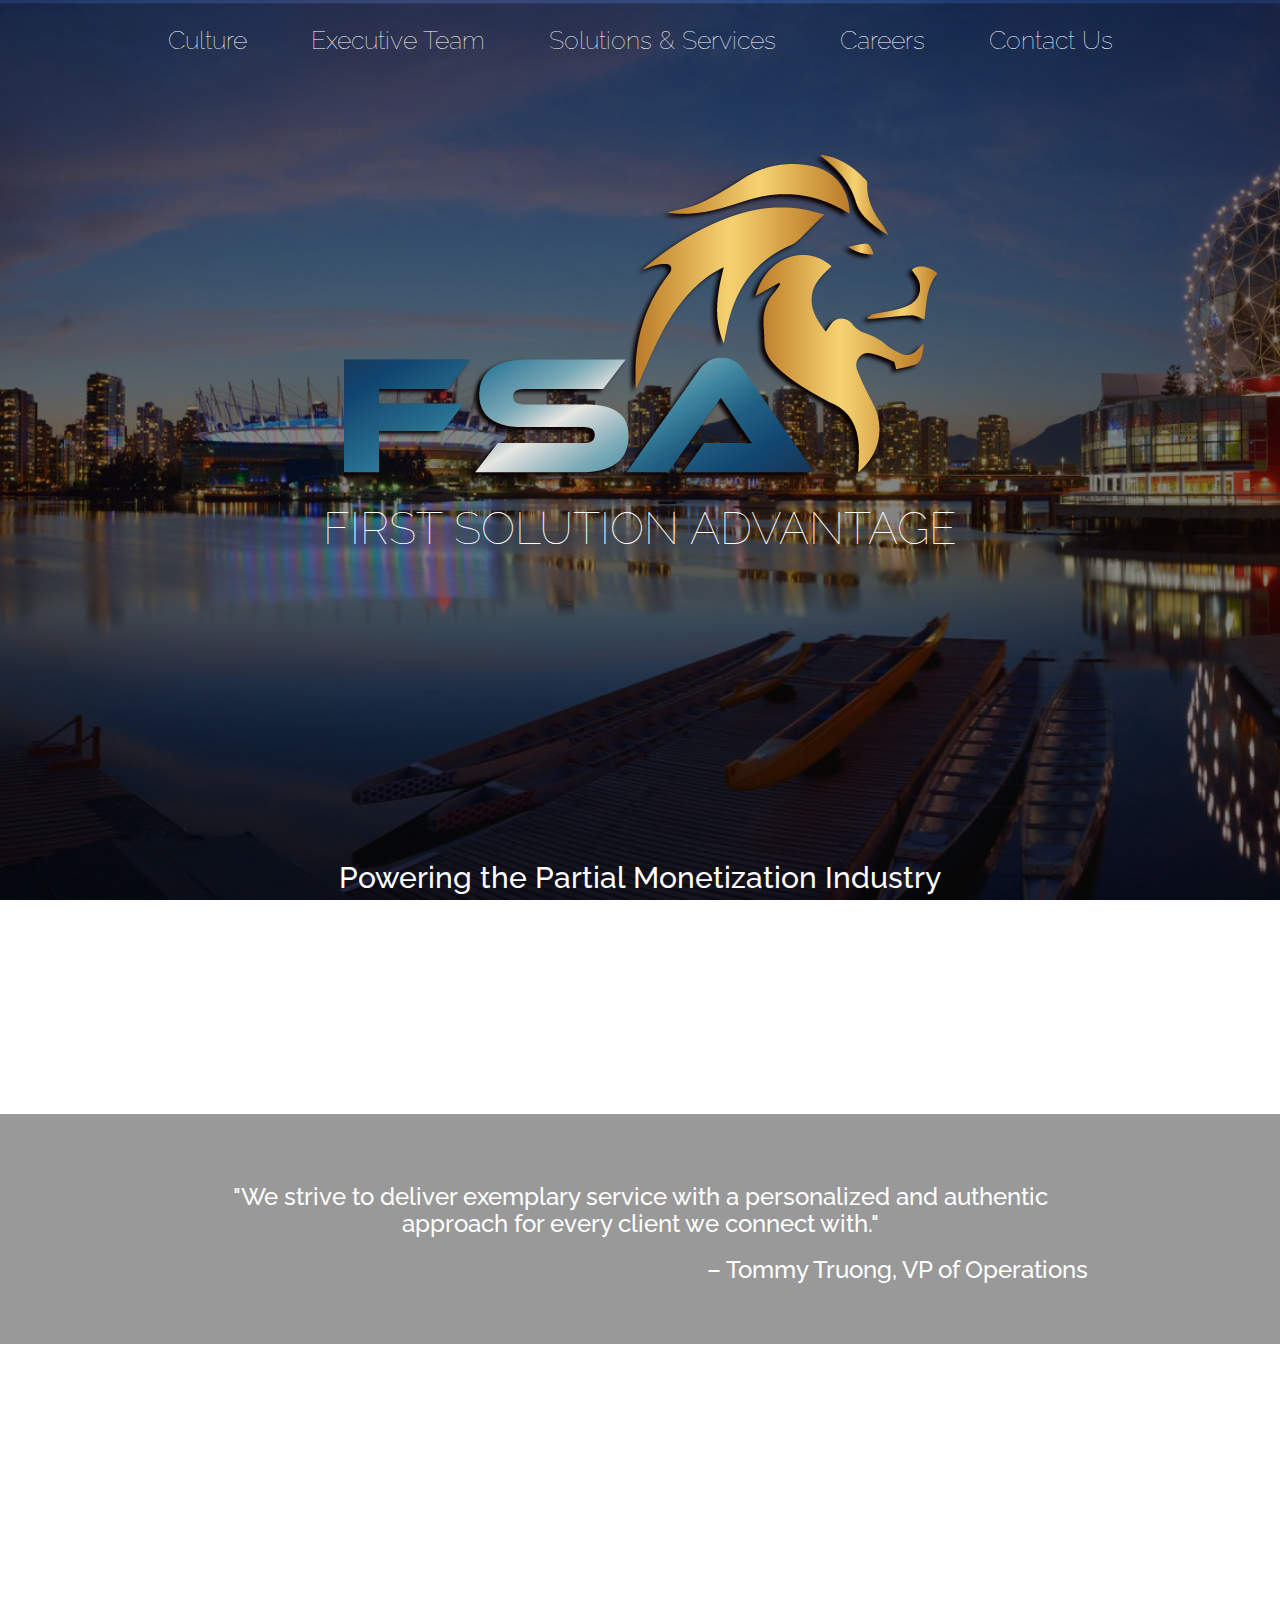
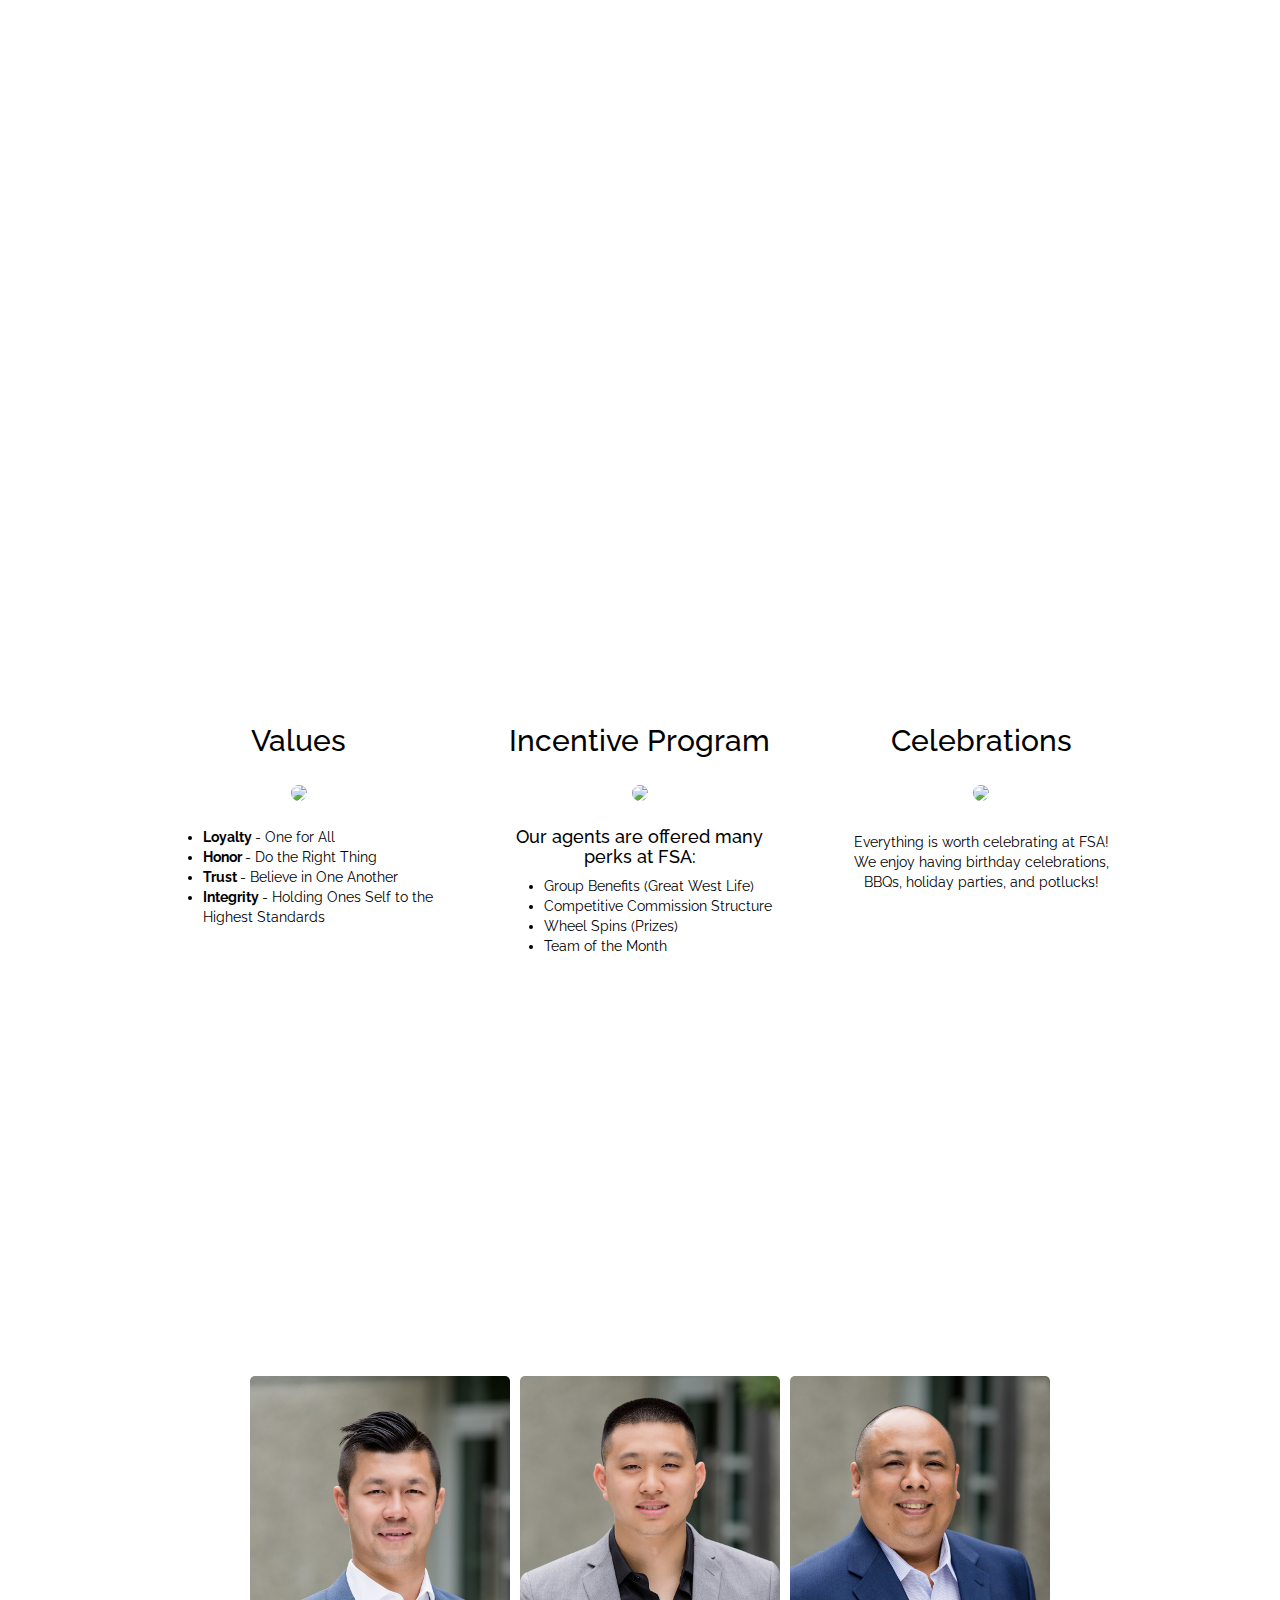
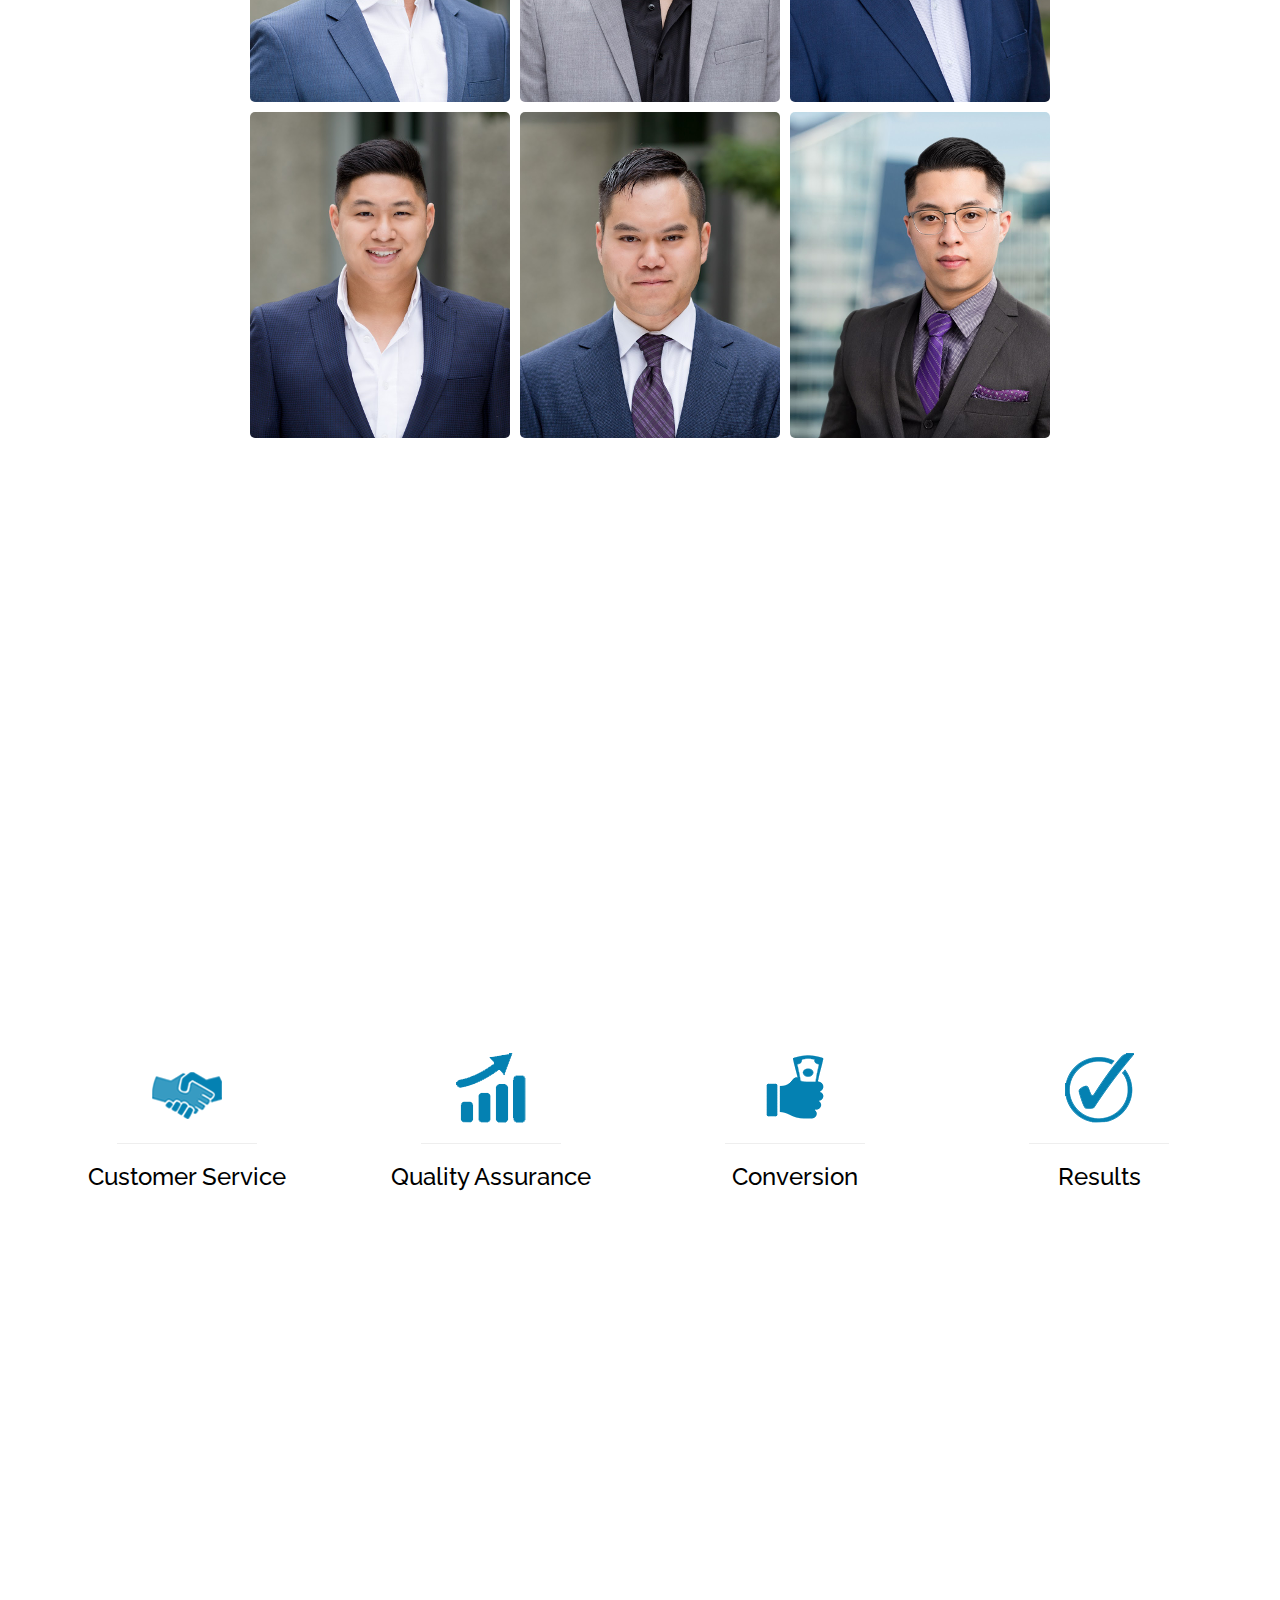
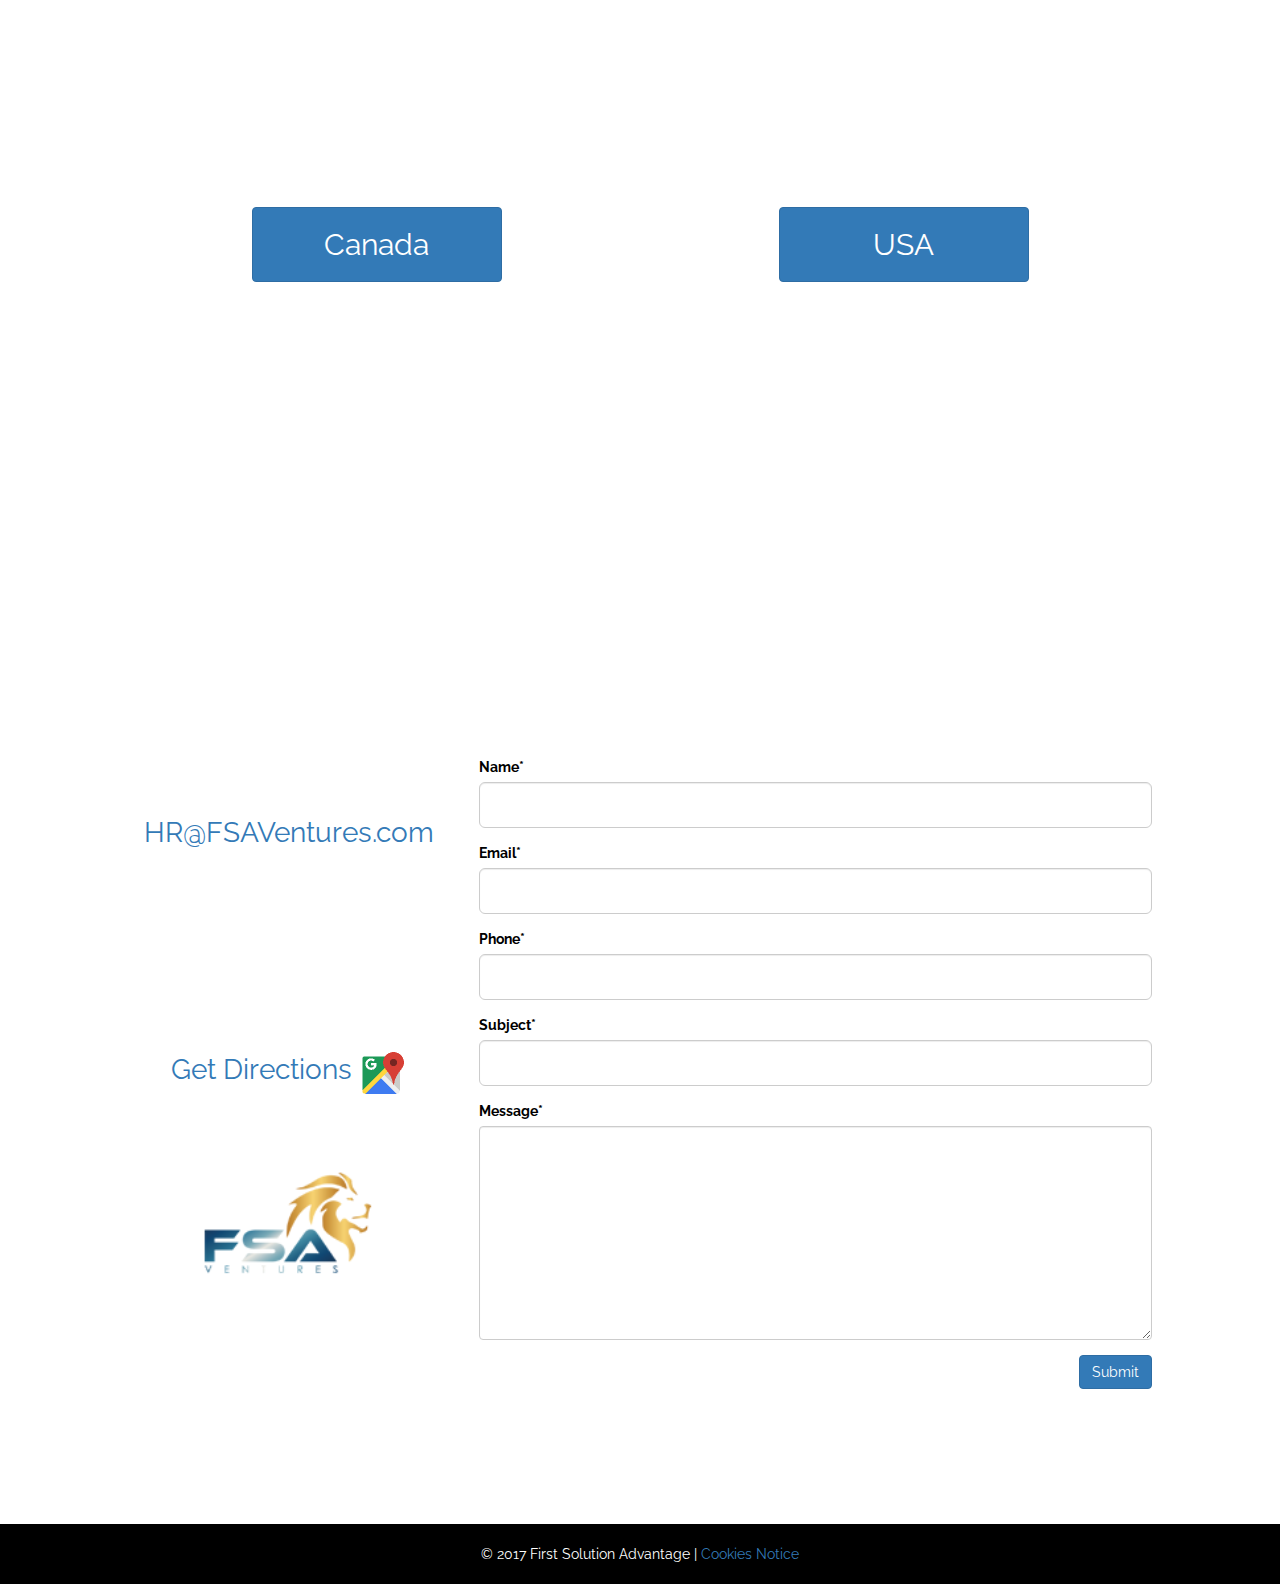
==== index.html @ 00e809da "cleaned up css" ====
<!DOCTYPE html>
<html lang="en">
<head>
    <meta charset="UTF-8">
    <meta name="viewport" content="width=device-width, initial-scale=1.0">

    <!-- FONTS -->
    <link href="https://fonts.googleapis.com/css?family=Open+Sans:300,400,700" rel="stylesheet">
    <link href="https://fonts.googleapis.com/css?family=Raleway:100,400,700" rel="stylesheet">

    <!-- JQUERY -->
    <script src="https://code.jquery.com/jquery-3.2.1.min.js"
            integrity="sha256-hwg4gsxgFZhOsEEamdOYGBf13FyQuiTwlAQgxVSNgt4="
            crossorigin="anonymous"></script>

    <!-- BOOTSTRAP -->
    <link href="https://maxcdn.bootstrapcdn.com/bootstrap/3.3.7/css/bootstrap.min.css" rel="stylesheet"
          integrity="sha384-BVYiiSIFeK1dGmJRAkycuHAHRg32OmUcww7on3RYdg4Va+PmSTsz/K68vbdEjh4u"
          crossorigin="anonymous">
    <script src="https://maxcdn.bootstrapcdn.com/bootstrap/3.3.7/js/bootstrap.min.js"
            integrity="sha384-Tc5IQib027qvyjSMfHjOMaLkfuWVxZxUPnCJA7l2mCWNIpG9mGCD8wGNIcPD7Txa"
            crossorigin="anonymous"></script>

    <!-- CSS -->
    <link href="style.css" rel="stylesheet">

    <title>FSA Ventures</title>
</head>
<body>

<div class="body-content text-center">

    <div id="top" class="section-main">

        <div class="section-inner-top">

            <div class="header">

                <div class="header-background">
                    <div class="nav-logo-container"><img class="nav-logo" src="images/logo-small.png"></div>
                </div>

                <!--<div class="nav-logo"><img src="images/logo-small.png"></div>-->
                <div class="nav-icon de-active-drop-down"><i class="glyphicon glyphicon-menu-down"></i></div>

                <div class="header-button-panel-full">
                    <span><a class="header-button-full" href="#culture">Culture</a></span>
                    <span><a class="header-button-full" href="#exec">Executive Team</a></span>
                    <span><a class="header-button-full" href="#solutions">Solutions & Services</a></span>
                    <span><a class="header-button-full" href="#careers">Careers</a></span>
                    <span><a class="header-button-full" href="#contacts">Contact Us</a></span>
                </div>

                <div class="header-button-panel">
                    <span><a class="header-button" href="#culture">Culture</a></span>
                    <span><a class="header-button" href="#exec">Executive Team</a></span>
                    <span><a class="header-button" href="#solutions">Solutions & Services</a></span>
                    <span><a class="header-button" href="#careers">Careers</a></span>
                    <span><a class="header-button" href="#contacts">Contact Us</a></span>
                </div>


            </div><!-- HEADER -->

            <div class="logo-container">
                <div class="logo">
                    <img class="logo-img img-responsive" src="images/logo.png">
                    FIRST SOLUTION ADVANTAGE
                </div>
            </div><!-- LOGO CONTAINER -->

            <div class="logo-content">
                <h2>Powering the Partial Monetization Industry</h2>
                <br>
                <p>
                    FSA is an outbound call center that monetizes partial leads for Advertisers. FSA is a solution for
                    advertisers, built by advertisers with a plethora of knowledge and experience in the online
                    marketing
                    space.
                    FSA prides itself on industry leading knowledge, impeccable customer service, and reduced charge
                    back
                    rates.
                </p>
            </div>

        </div>

        <div class="quote">
            <div>
                <h3>
                    "We strive to deliver exemplary service with a personalized and authentic approach for every
                    client
                    we connect with."
                </h3>
                <div class="text-right"><h3>– Tommy Truong, VP of Operations</h3></div>
            </div>
        </div>

    </div><!-- SECTION MAIN -->

    <div id="culture" class="section-culture">

        <div class="section-inner">

            <div class="section-label"><h1>Culture</h1></div>

            <div id="rotating-quotes" class="carousel slide" data-ride="carousel">

                <div>
                    <p> From the moment you walk into our office, you can tell that there is a unique, outgoing culture
                        that suits people of all ages. Each person associated with our company is valued as a family
                        member as we refer to ourselves as a team rather than a group of individuals. We are an open
                        working environment with transparency and employee freedom. We look forward to expanding our
                        diverse society with an even larger array of enthusiasts that love working together.
                    </p>
                    <p>
                        FSA is a stress free environment to work in where you can make friends and even bring your
                        friends to join the team. From the moment you walk into our office you can tell that there is a
                        unique, outgoing culture that suits to people of all ages. Each person associated with our
                        company is valued as a family member as we refer to ourselves as a team rather than a group of
                        individuals. At FSA we focus on and encourage growth as a group starting from our fantastic
                        agents, to our helpful team leads, to our motivational management. We are always determined to
                        keep each other’s best interest at heart. We are an open working environment with transparency
                        and employee freedom. Our core value is to help each other grow and fulfill each and every one
                        of our goals with the help of our peers. You can always rely on your teammates with open
                        communication platforms readily available to reach out at any time. We encourage each of our
                        members to have a voice and a meaningful impact on the development of our company. FSA is a
                        reassuring place to spend your days with the ultimate welcoming and friendly environment in
                        place. We are proud of our company’s family oriented culture and will always continue to grow
                        with these values in place. We look forward to expanding our diverse society with an even larger
                        array of enthusiasts that love working together in a team oriented setting.
                    </p>


                </div>


                <div class="rotating-quotes carousel-inner">
                    <div class="item active">
                        <h3>"A place with great comradery. A company where you can learn, grow, and most importantly,
                            gain the knowledge to become a proficient sales executive."</h3>
                    </div>

                    <div class="item">
                        <h3>"My tenure at FSA thus far has been fun, engaging, and rewarding. As someone who is young
                            and
                            ambitious, FSA has fully provided me the vehicle to accomplish my personal career and
                            financial related goals."</h3>
                    </div>

                    <div class="item">
                        <h3>"Fervent atmosphere and professional mannerism in full display. Young vibrant company at its
                            prime."</h3>
                    </div>

                    <div class="item">
                        <h3>"Each person associated with our company is valued as a family member."</h3>
                    </div>
                </div>
            </div>

            <div class="container-fluid">
                <div class="row">
                    <div class="col-sm-4">
                        <div class="culture-box">
                            <h2>Values</h2>

                            <div class="culture-icon"><img class="img-circle" src="http://via.placeholder.com/150x150"></div>

                            <div class="text-left">
                                <ul>
                                    <li><b>Loyalty </b>- One for All</li>
                                    <li><b>Honor </b>- Do the Right Thing</li>
                                    <li><b>Trust </b>- Believe in One Another</li>
                                    <li><b>Integrity </b>- Holding Ones Self to the Highest Standards</li>
                                </ul>
                            </div>

                        </div>
                    </div>
                    <div class="col-sm-4">
                        <div class="culture-box">
                            <h2>Incentive Program</h2>

                            <div class="culture-icon"><img class="img-circle" src="http://via.placeholder.com/150x150"></div>

                            <h4>Our agents are offered many perks at FSA:</h4>

                            <div class="text-left">
                                <ul>
                                    <li>Group Benefits (Great West Life)</li>
                                    <li>Competitive Commission Structure</li>
                                    <li>Wheel Spins (Prizes)</li>
                                    <li>Team of the Month</li>
                                </ul>
                            </div>

                        </div>
                    </div>
                    <div class="col-sm-4">
                        <div class="culture-box">
                            <h2>Celebrations</h2>

                            <div class="culture-icon"><img class="img-circle" src="http://via.placeholder.com/150x150"></div>

                            <p>Everything is worth celebrating at FSA! We enjoy having birthday celebrations, BBQs,
                                holiday parties, and potlucks!</p>
                        </div>
                    </div>
                </div>
            </div>

        </div>

    </div><!-- SECTION CULTURE -->

    <div id="exec" class="section-exec">

        <div class="section-inner">

            <div class="section-label"><h1>Executive Team</h1></div>

            <div class="exec-container">

                <div class="row">

                    <div class="col-md-4">
                        <div class="image-box">
                            <div class="exec-img tommy">
                                <div class="exec-info-background"></div>
                                <div class="exec-info">
                                    <h4><b>Tommy Truong</b></h4>
                                    <h4>VP of Operations</h4>
                                    <p>
                                        Tommy's personal attributes include building and enhancing client
                                        relationships,
                                        as
                                        well
                                        as maintaining a long-term outlook on delivering high level services to all
                                        of
                                        his
                                        clients. He has built a successful enterprise that focuses on monetizing
                                        quality
                                        leads
                                        for advertisers.
                                    </p>
                                </div>
                            </div>
                        </div>
                    </div>

                    <div class="col-md-4">
                        <div class="image-box">
                            <div class="exec-img grant">
                                <div class="exec-info-background"></div>
                                <div class="exec-info">
                                    <h4><b>Tommy Truong</b></h4>
                                    <h4>VP of Operations</h4>
                                    <p>
                                        Tommy's personal attributes include building and enhancing client
                                        relationships,
                                        as
                                        well
                                        as maintaining a long-term outlook on delivering high level services to all
                                        of
                                        his
                                        clients. He has built a successful enterprise that focuses on monetizing
                                        quality
                                        leads
                                        for advertisers.
                                    </p>
                                </div>
                            </div>
                        </div>
                    </div>

                    <div class="col-md-4">
                        <div class="image-box">
                            <div class="exec-img mark">
                                <div class="exec-info-background" style="margin: -3px"></div>
                                <div class="exec-info">
                                    <h4><b>Tommy Truong</b></h4>
                                    <h4>VP of Operations</h4>
                                    <p>
                                        Tommy's personal attributes include building and enhancing client
                                        relationships,
                                        as
                                        well
                                        as maintaining a long-term outlook on delivering high level services to all
                                        of
                                        his
                                        clients. He has built a successful enterprise that focuses on monetizing
                                        quality
                                        leads
                                        for advertisers.
                                    </p>
                                </div>
                            </div>
                        </div>
                    </div>

                </div><!-- ROW -->

                <div class="row">

                    <div class="col-md-4">
                        <div class="image-box">
                            <div class="exec-img mike">
                                <div class="exec-info-background"></div>
                                <div class="exec-info">
                                    <h4><b>Tommy Truong</b></h4>
                                    <h4>VP of Operations</h4>
                                    <p>
                                        Tommy's personal attributes include building and enhancing client
                                        relationships,
                                        as
                                        well
                                        as maintaining a long-term outlook on delivering high level services to all
                                        of
                                        his
                                        clients. He has built a successful enterprise that focuses on monetizing
                                        quality
                                        leads
                                        for advertisers.
                                    </p>
                                </div>
                            </div>
                        </div>
                    </div>

                    <div class="col-md-4">
                        <div class="image-box">
                            <div class="exec-img stanley">
                                <div class="exec-info-background"></div>
                                <div class="exec-info">
                                    <h4><b>Tommy Truong</b></h4>
                                    <h4>VP of Operations</h4>
                                    <p>
                                        Tommy's personal attributes include building and enhancing client
                                        relationships,
                                        as
                                        well
                                        as maintaining a long-term outlook on delivering high level services to all
                                        of
                                        his
                                        clients. He has built a successful enterprise that focuses on monetizing
                                        quality
                                        leads
                                        for advertisers.
                                    </p>
                                </div>
                            </div>
                        </div>
                    </div>

                    <div class="col-md-4">
                        <div class="image-box">
                            <div class="exec-img kevin">
                                <div class="exec-info-background"></div>
                                <div class="exec-info">
                                    <h4><b>Tommy Truong</b></h4>
                                    <h4>VP of Operations</h4>
                                    <p>
                                        Tommy's personal attributes include building and enhancing client
                                        relationships,
                                        as
                                        well
                                        as maintaining a long-term outlook on delivering high level services to all
                                        of
                                        his
                                        clients. He has built a successful enterprise that focuses on monetizing
                                        quality
                                        leads
                                        for advertisers.
                                    </p>
                                </div>
                            </div>
                        </div>
                    </div>

                </div><!-- ROW -->

                <!--</div>-->
            </div>
        </div><!-- SECTION-INNER-->

    </div><!-- SECTION EXEC -->

    <div id="solutions" class="section-solutions">

        <div class="section-inner-solutions">

            <div class="width-80">
                <div class="section-label"><h1>Solutions & Services</h1></div>

                <h3>
                    FSA helps businesses re-create client interactions by converting partials into long term customers.
                    FSA
                    enhances your personal brand, recovers lost revenue, and creates an exceptional experience with each
                    customer.
                </h3></div>

            <div class="gap"></div>

            <div class="solutions-container">
                <div class="container-fluid">
                    <div class="row">
                        <div class="col-lg-3">
                            <div class="solution-box">

                                <div class="solution-box-front">
                                    <div class="solution-box-icon">
                                        <img src="images/icon/hands.png">
                                        <hr>
                                    </div>
                                    <h3 class="solution-box-label black">Customer Service</h3>
                                </div>

                                <div class="solution-box-info">
                                    <h3 class="solution-box-label">Customer Service</h3>
                                    <div class="width-50">
                                        <hr>
                                    </div>
                                    <p>At FSA, we service each call with the highest level of customer service.</p>
                                </div>
                            </div>
                        </div>
                        <div class="col-lg-3">
                            <div class="solution-box">

                                <div class="solution-box-front">
                                    <div class="solution-box-icon">
                                        <img src="images/icon/brush.png">
                                        <hr>
                                    </div>
                                    <h3 class="solution-box-label black">Quality Assurance</h3>
                                </div>

                                <div class="solution-box-info">
                                    <h3 class="solution-box-label">Quality Assurance</h3>
                                    <div class="width-50">
                                        <hr>
                                    </div>
                                    <p>FSA prides itself on achieving and maintaining quality. We maintain
                                        conversion rates well above the industry average and ensure that we not only
                                        meet our client ’s expectations, but exceed these expectations as well.</p>
                                </div>
                            </div>
                        </div>
                        <div class="col-lg-3">
                            <div class="solution-box">

                                <div class="solution-box-front">
                                    <div class="solution-box-icon">
                                        <img src="images/icon/rain.png">
                                        <hr>
                                    </div>
                                    <h3 class="solution-box-label black">Conversion</h3>
                                </div>

                                <div class="solution-box-info">
                                    <h3 class="solution-box-label">Conversion</h3>
                                    <div class="width-50">
                                        <hr>
                                    </div>
                                    <p>Traffic trends are constantly changing. Our agents are highly skilled and are
                                        trained to convert short term revenue goals into long term revenue streams.
                                        With every connected call, our agents use compliant, innovative, and
                                        creative sales techniques that are tailored to our customers and their
                                        offers.</p>
                                </div>
                            </div>
                        </div>
                        <div class="col-lg-3">
                            <div class="solution-box">


                                <div class="solution-box-front">
                                    <div class="solution-box-icon">
                                        <img src="images/icon/cloud.png">
                                        <hr>
                                    </div>
                                    <h3 class="solution-box-label black">Results</h3>
                                </div>

                                <div class="solution-box-info">
                                    <h3 class="solution-box-label">Results</h3>
                                    <div class="width-50">
                                        <hr>
                                    </div>
                                    <p>Talent wins games, but teamwork and intelligence win championships. Our goal
                                        is to put the needs of our advertisers front and center. FSA focuses on
                                        connecting advertisers with the highest quality leads to help these
                                        advertisers achieve the results required to maintain and scale their
                                        business. </p>
                                </div>
                            </div>
                        </div>
                    </div>
                </div>
            </div>
        </div>

    </div><!-- SECTION SOLUTIONS -->

    <div id="careers" class="section-careers">

        <div class="section-inner">
            <div class="section-label"><h1>Careers</h1></div>

            <h2>We pride ourselves on growing and maintaining a unified, rewarding, and exceptional workplace.</h2>

            <div class="jobs">
                <div class="row">
                    <div class="col-sm-6">
                        <div class="jobs-section">
                            <button class="btn btn-primary job-button">Canada</button>
                            <div class="job-list">
                                <ul>
                                    <li class="job-item">Accounting Clerk</li>
                                    <li class="job-item">Call Center Sales Agent</li>
                                    <li class="job-item">HR Assistant</li>
                                </ul>
                            </div>
                        </div>
                    </div>
                    <div class="col-sm-6">
                        <div class="jobs-section">
                            <button class="btn btn-primary job-button">USA</button>
                            <div class="job-list">
                                <ul>
                                    <li class="job-item">
                                        No Available Opportunities.
                                        Check back soon for upcoming 2017 Summer Opportunities.
                                        Thanks.
                                    </li>
                                </ul>
                            </div>
                        </div>
                    </div>
                </div>
            </div>
        </div>


    </div><!-- CAREERS-->

    <div id="contacts" class="section-contact">

        <div class="section-inner">

            <div class="section-label"><h1>Contact Us</h1></div>

            <div class="row">
                <div class="col-sm-4">
                    <div class="contact-info">
                        <div class="contact-info-section"><h3>General Inquiries</h3>
                            <div><a class="a-medium" href="mailto:hr@fsaventures.com">HR@FSAVentures.com</a></div>
                        </div>
                        <div class="contact-info-section">
                            <h3>Office</h3>
                            <p>
                                310-1682 W 7th Ave
                                Vancouver, BC V6J 4S6, Canada
                            </p>
                            <p>
                                <a class="a-medium" target="_blank" rel="nofollow" href="http://maps.google.com/maps?saddr=&amp;daddr=1682+West+7th+Ave+Vancouver%2C+BC%2C+V6J+ 4S6&amp;hl=en&amp;oq=Vancouver+BC&amp;mra=ls&amp;t=m&amp;z=13">Get Directions</a>
                                <span><img src="images/icon/google_map.png" width="50px"/></span>
                            </p>
                        </div>
                        <div class="contact-info-section center">
                            <img class="img-responsive center" src="images/logo-small.png">
                        </div>
                    </div>
                </div>
                <div class="col-sm-8">
                    <div class="contact-form text-left">
                        <form id="contact-form">
                            <div class="form-group">
                                <div><label for="name">Name*</label></div>
                                <input class="form-control input-lg" id="name" type="text" required/>
                            </div>
                            <div class="form-group">
                                <div><label for="email">Email*</label></div>
                                <input class="form-control input-lg" id="email" type="email" required/>
                            </div>
                            <div class="form-group">
                                <div><label for="phone">Phone*</label></div>
                                <input class="form-control input-lg" id="phone" type="text" required/>
                            </div>
                            <div class="form-group">
                                <div><label for="subject">Subject*</label></div>
                                <input class="form-control input-lg" id="subject" type="text" required/>
                            </div>
                            <div class="form-group">
                                <div><label for="message">Message*</label></div>
                                <textarea class="form-control" id="message" rows="10" maxlength="1000"
                                          required></textarea>
                            </div>
                            <div class="form-group text-right">
                                <input type="submit" class="btn btn-primary" value="Submit"/>
                            </div>
                        </form>
                    </div>
                </div>
            </div>
        </div>

    </div><!-- CONTACTS -->

    <div class="footer">
        <div class="footer-info">&copy 2017 First Solution Advantage | <a href="cookies.html">Cookies Notice</a></div>
    </div>

</div>


<script src="script.js"></script>
</body>
</html>
---- style.css ----
body {
    font-family: 'Raleway', sans-serif;
    color: white;
    width: 100%;
    max-width: 100%;
}

p {
    margin-top: 30px;
}

a.a-medium {
    font-size: 2em;
}

a.a-small {
    font-size: 1.5em;
}

.gap {
    margin-top: 100px;
}

.width-80 {
    margin: 0 auto;
    width: 80%;
}

.width-50 {
    width: 50%;
    margin: 0 auto;
}

.black {
    color: black;
}

.hidden-element {
    display: none;
}

.center {
    width: 100%;
    margin: 0 auto;
}

/************************ SECTIONS ***********************/

.section-label {
    margin: 100px 0;
}

.section-inner, .section-inner-solutions {
    width: 80%;
    margin: 0 auto;
    padding: 10px 0 120px 0;
}

.section-inner-solutions {
    width: 95%;
}

.section-inner-top {
    padding-top: 0;
}

.section-main {
    background-color: black;
    background: url("images/vancouver.jpg") no-repeat fixed top center;
    background-size: cover;
}

.section-culture {
    background-color: black;
    background: url("images/solution.jpg") no-repeat fixed top center;
    background-size: cover;
}

.section-exec {
    background-color: black;
    background: url("images/banner.jpg") no-repeat fixed top center;
    background-size: cover;
}

.section-solutions {
    background-color: black;
    background: url("images/service.png") no-repeat fixed top center;
    background-size: cover;
}

.section-careers {
    background-color: black;
    background: url("images/solution.jpg") no-repeat fixed top center;
    background-size: cover;
}

.section-contact {
    background: url("images/banner.jpg") no-repeat fixed top center;
    background-color: rgba(255, 255, 255, 0.5);
    background-size: cover;
}

/********************** HEADER ***********************/

.header {
    position: relative;
    z-index: 10;
    margin-bottom: 75px;
    height: 80px;
    line-height: 80px;
    vertical-align: bottom;
}

.header-background {
    display: none;
}

.header-button-panel, .header-button {
    display: none;
}

.header-button-panel, .header-button-panel-full {
    text-align: center;
    position: relative;
    z-index: 200;
}

a.header-button, a.header-button-full {
    text-decoration: none;
    font-weight: 100;
    font-size: 25px;
    margin: 10px 30px;
    color: white;
}

a.header-button:hover {
    opacity: 0.6;
}

.nav-icon {
    display: none;
    float: right;
    height: 60px;
    font-size: 20px;
    line-height: 25px;
    vertical-align: middle;
}

/********************** MAIN SECTION *************************/

.logo-container {
    margin: 0 auto;
    width: 70%;
}

.logo {
    position: relative;
    z-index: 10;
    font-size: 4.5rem;
    font-weight: 100;
}

.logo-img {
    margin: 0 auto 10px auto;

}

.logo-content {
    width: 75%;
    margin: 0 auto;
    margin-top: 300px;
}

.quote {
    background-color: rgba(0, 0, 0, 0.4);
    margin: 0 auto;
    margin-top: 100px;
    min-height: 230px;
    padding: 50px 15%;
}

/******************** CULTURE ******************/

.carousel-control {
    background: none;
}

.rotating-quotes {
    min-height: 300px;
    margin-top: 100px;
}

.culture-icon {
    margin: 25px 0;
}

.culture-box {
    margin-bottom: 20px;
    color: black;
    padding: 20px;
    background-color: rgba(255, 255, 255, 0.5);
}

.item {
    min-height: 100px;
} /* BOOTSTRAP */


/********************* SOLUTIONS *********************/

.solution-box {
    background: rgba(255, 255, 255, 0.5);
    margin: 0 auto 20px auto;
    max-width: 350px;
    min-width: 280px;
    position: relative;
    overflow: hidden;
}

.solution-box,
.solution-box-front,
.solution-box-info {
    height: 280px;
}

.solution-box-icon {
    width: 50%;
    margin: 0 auto;
    padding-top: 20%;
}

.solution-box-label {
    margin: 15px 0;
}

.solution-box-info {
    background-color: #0481B2;
    padding: 5px 10px;
    border: 1px solid rgba(255, 255, 255, 0.5);
}

/******************** EXEC ********************/

.col-md-4 {
    margin-bottom: 10px;
}

.exec-container {
    max-width: 780px;
    margin: 0 auto;
}

.exec-img {
    width: 260px;
    height: 326px;
    margin: auto;
    border-radius: 5px;
}

.exec-img:hover {
    background-color: rgba(255, 255, 255, 0.5);
}

.exec-info-background {
    display: none;
    background-color: rgba(255, 255, 255, 0.8);
    width: 260px;
    height: 326px;
    position: absolute;
    border-radius: 5px;
}

.exec-info {
    display: none;
    position: relative;
    z-index: 55;
    color: black;
    padding: 10px;
    width: 100%;
    height: auto;
    border-radius: 5px;
}

.tommy {
    background: url("images/exec/tommy-small.png");
    background-size: cover;
}

.grant {
    background: url("images/exec/grant-small.png");
    background-size: cover;
}

.mark {
    background: url("images/exec/mark-small.png");
    background-size: cover;
}

.mike {
    background: url("images/exec/mike-small.png");
    background-size: cover;
}

.stanley {
    background: url("images/exec/stanley-small.png");
    background-size: cover;
}

.kevin {
    background: url("images/exec/kevin-small.png");
    background-size: cover;
}


/********************* CAREERS **********************/

.jobs {
    margin: 75px 0;
}

.job-button {
    height: 75px;
    width: 250px;
    font-size: 30px;
    margin-bottom: 30px;
}

.job-button:focus {
    outline: none;
}

.job-list {
    text-align: left;
    width: 300px;
    margin: 10px auto;
    padding: 10px 4px;
    display: none;
    background-color: rgba(0, 0, 0, 0.5);
    border-radius: 2px;
}

.job-item {
    font-size: 1.3em;
}

/******************************************/

.contact-form {
    color: black;
}

.contact-info-section {
    margin-bottom: 70px;
}


.footer {
    height: 60px;
    width: 100%;
    background-color: black;
}

.footer-info {
    line-height: 60px;
    vertical-align: middle;
}


@media (min-width: 821px) and (max-width: 1027px) {

    a.header-button-full {
        font-size: 1.5em;
        margin: 10px 20px;
    }

}

@media (min-width: 685px) and (max-width: 820px) {

    a.header-button-full {
        font-size: 1.2em;
        margin: 10px 18px;
    }
}

@media (max-width: 684px) {

    a.header-button-full, .header-button-panel-full {
        display: none;
    }

    .header {
        height: 60px;
        padding: 20px 0;
        /*border-bottom: 1px solid white;*/
        position: relative;
        width: 100%;
        z-index: 300;
    }

    .header-background {
        display: block;
        height: 60px;
        margin: -20px 0;
        background-color: rgba(0, 0, 0, 0.8);
        position: relative;
        z-index: 301;
    }

    .header-button-panel {
        display: none;
        position: relative;
        z-index: 20;
        width: 100%;
        margin-top: 20px;
        /*background-color: rgba(255, 255, 255, 0.8);*/
        background-color: rgba(0, 0, 0, 0.8);
    }

    a.header-button {
        position: relative;
        z-index: 250;
        color: white;
        display: block;
        border-bottom: 1px solid rgba(255, 255, 255, 0.15);
        line-height: 50px;
        vertical-align: middle;
        height: 50px;
        font-size: 1.3em;
        margin: 0;
    }

    .nav-logo-container {
        position: absolute;
        padding-top: 10px;
    }

    .nav-logo {
        max-width: 50%;
        max-height: 50%;
        float: left;
    }

    .nav-icon {
        display: inline-block;
        position: absolute;
        z-index: 500;
        right: 20px;
        top: 20px;
        height: 20px;
    }

    .section-inner {
        width: 92%;
    }

    .section-inner-solutions {
        width: 100%;
    }

    .logo {
        font-size: 2em;
    }

    .job-list {
        width: 250px;
    }
}

.active-drop-down {
    animation: up-arrow 0.7s ease forwards;
}

.de-active-drop-down {
    animation: down-arrow 0.7s ease forwards;
}

@keyframes up-arrow {
    from {
        transform: rotate(0deg);
    }

    to {
        transform: rotate(180deg);
    }
}

@keyframes down-arrow {
    from {
        transform: rotate(180deg);
    }

    to {
        transform: rotate(0deg);
    }
}
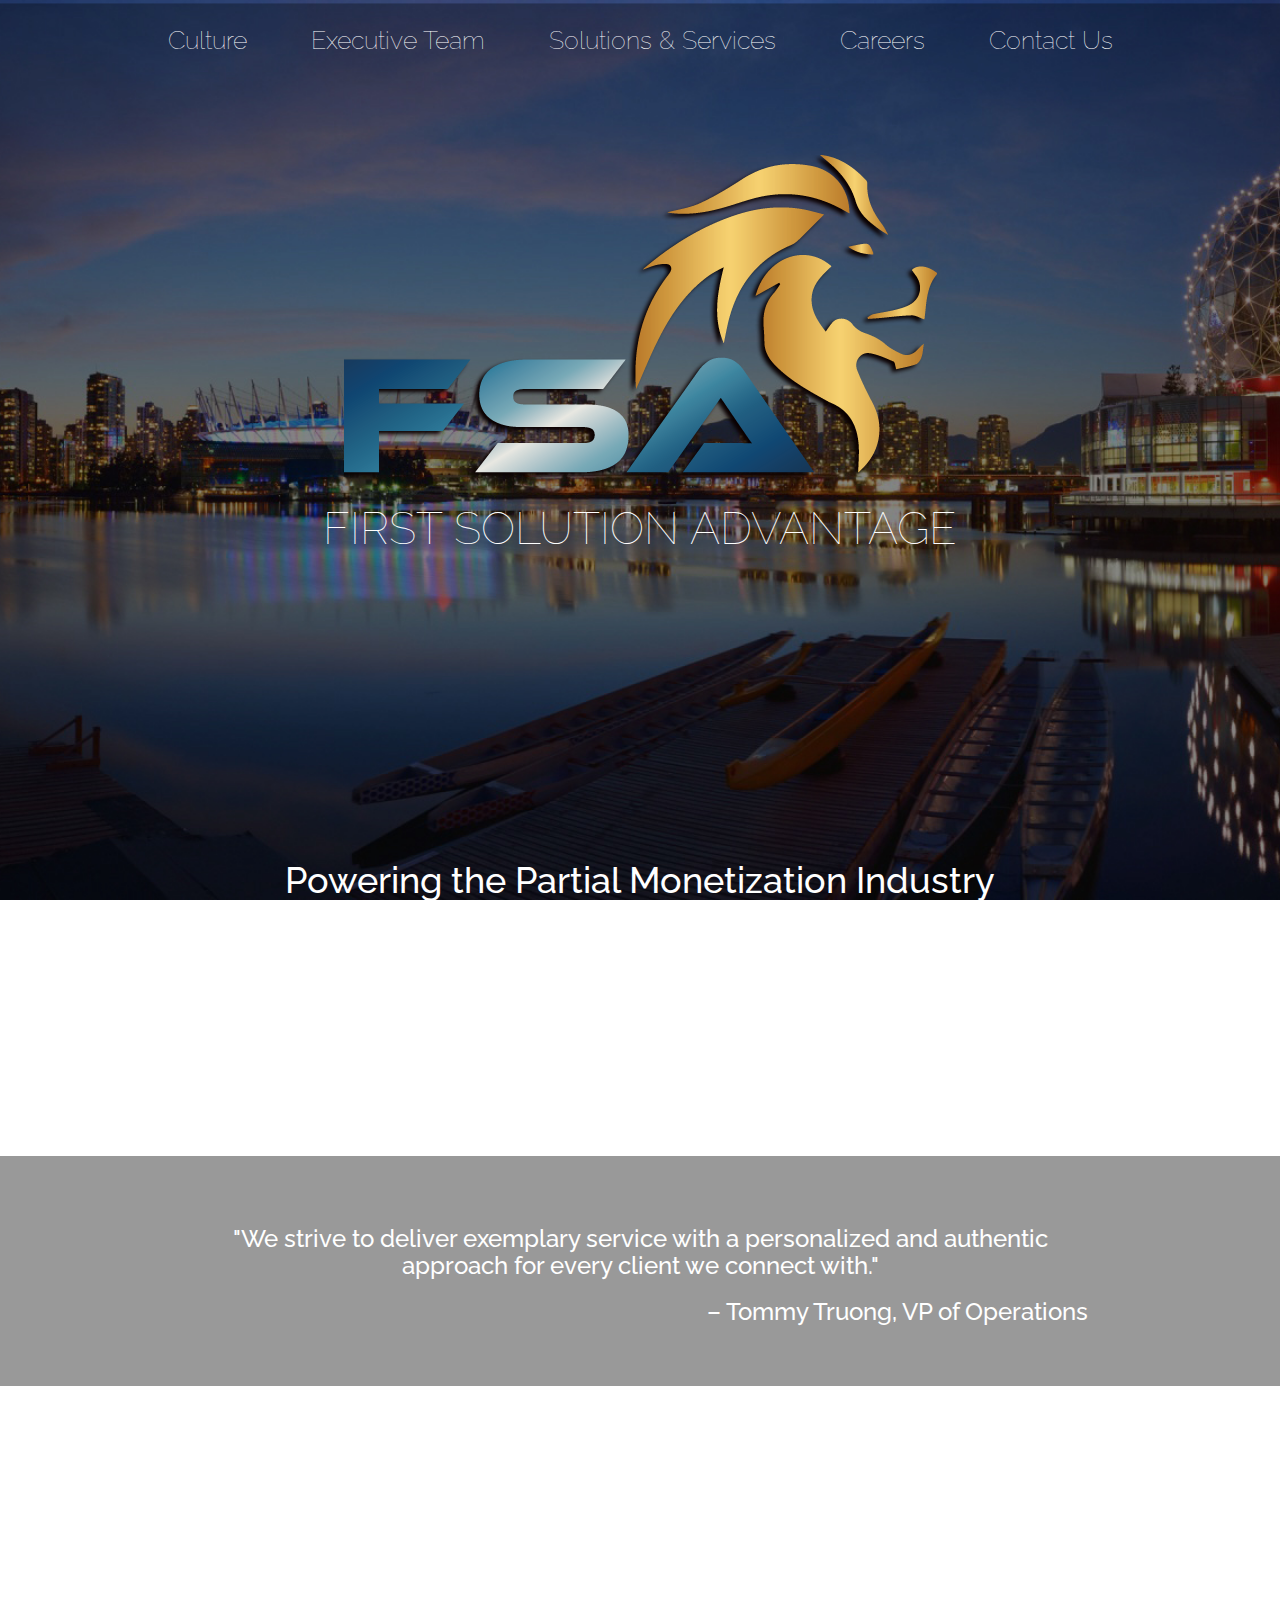
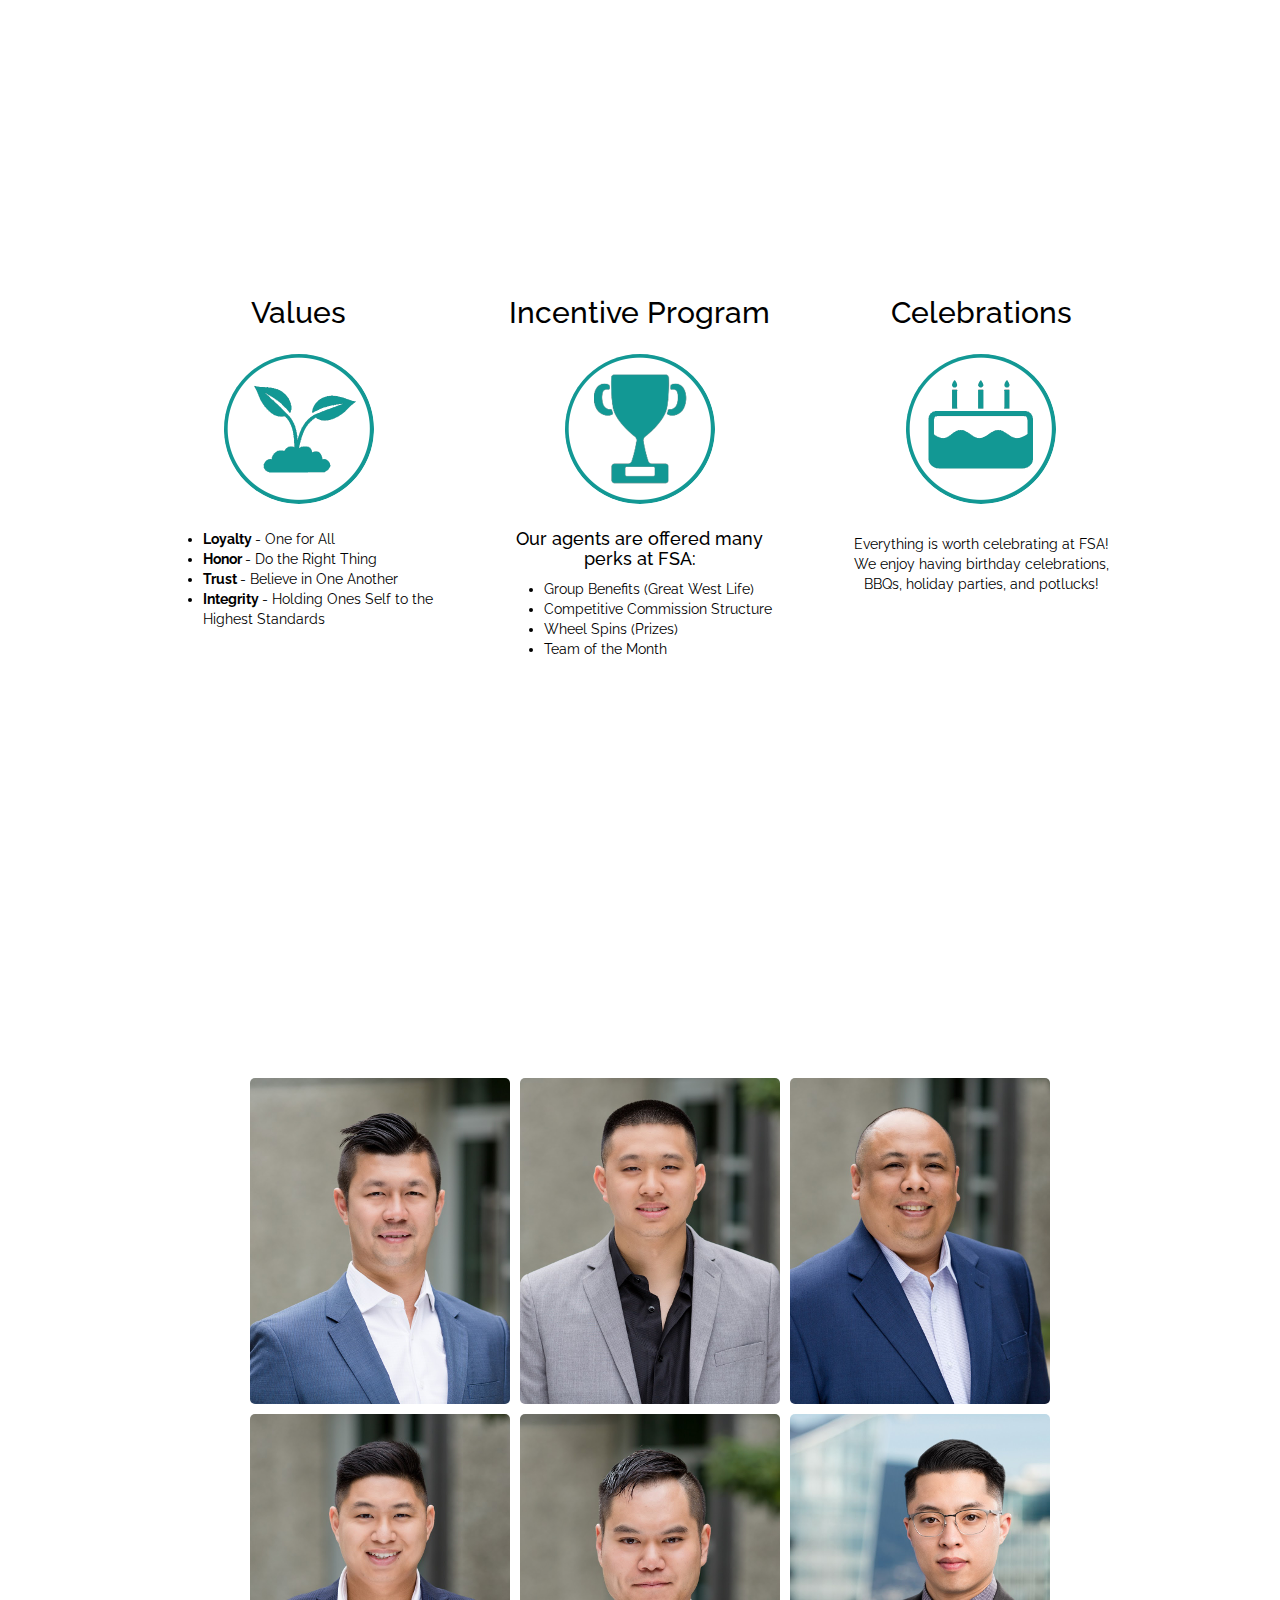
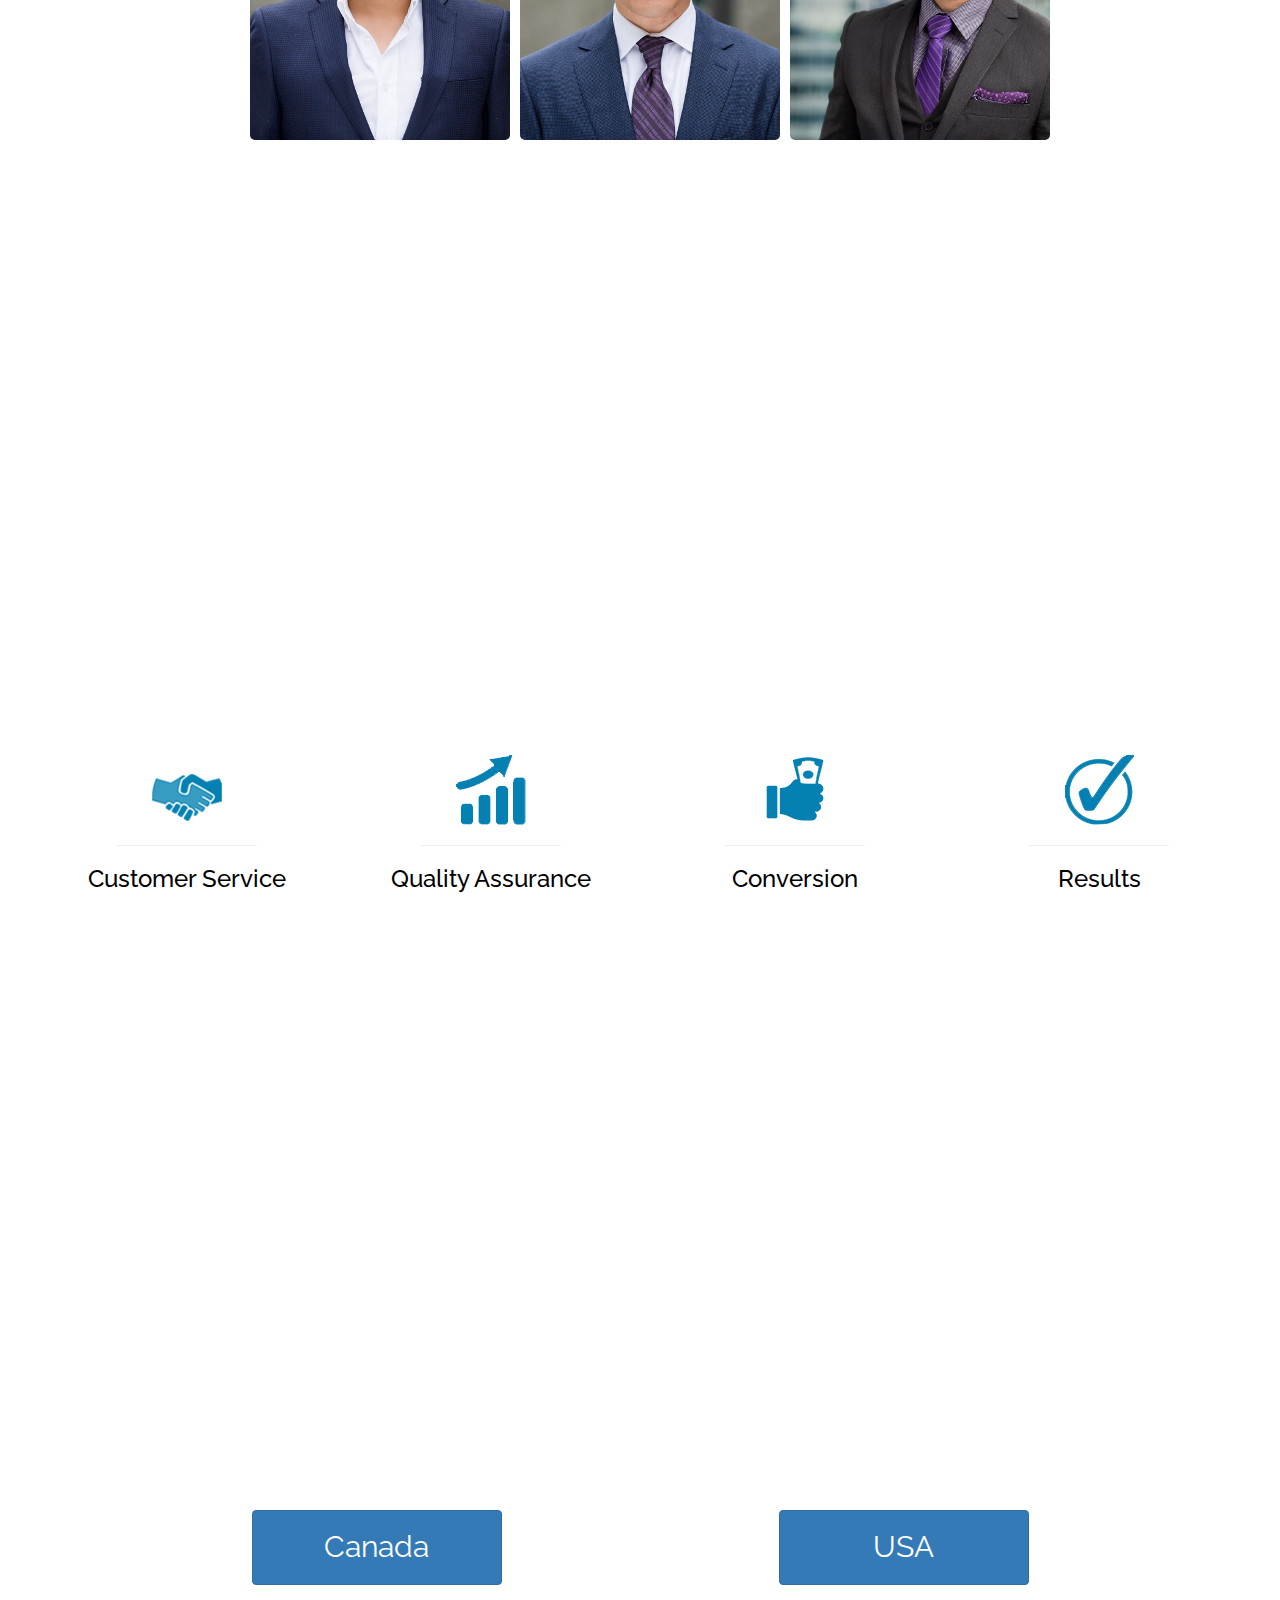
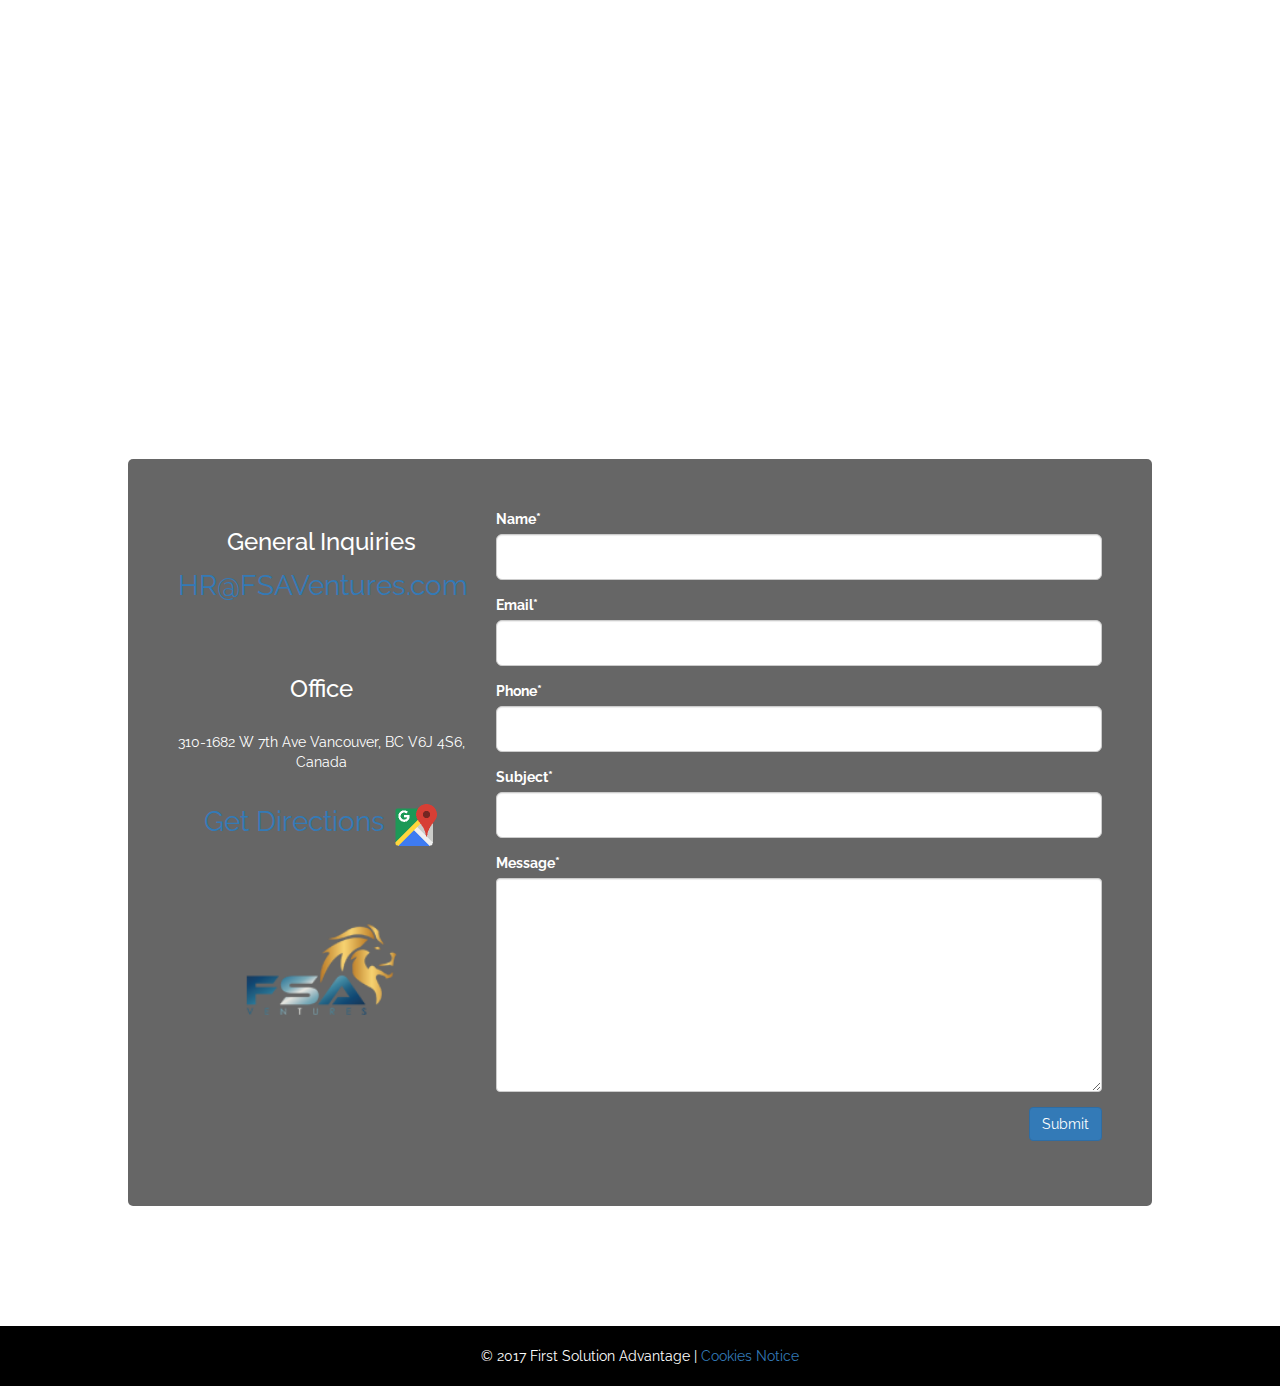
==== commit 8d21b462: "Removed verbiage, added icons, fixed quotes" ====
--- a/index.html
+++ b/index.html
@@ -70,9 +70,9 @@
             </div><!-- LOGO CONTAINER -->
 
             <div class="logo-content">
-                <h2>Powering the Partial Monetization Industry</h2>
+                <h1>Powering the Partial Monetization Industry</h1>
                 <br>
-                <p>
+                <h3 class="thin-font">
                     FSA is an outbound call center that monetizes partial leads for Advertisers. FSA is a solution for
                     advertisers, built by advertisers with a plethora of knowledge and experience in the online
                     marketing
@@ -80,7 +80,7 @@
                     FSA prides itself on industry leading knowledge, impeccable customer service, and reduced charge
                     back
                     rates.
-                </p>
+                </h3>
             </div>
 
         </div>
@@ -106,39 +106,11 @@
 
             <div id="rotating-quotes" class="carousel slide" data-ride="carousel">
 
-                <div>
-                    <p> From the moment you walk into our office, you can tell that there is a unique, outgoing culture
-                        that suits people of all ages. Each person associated with our company is valued as a family
-                        member as we refer to ourselves as a team rather than a group of individuals. We are an open
-                        working environment with transparency and employee freedom. We look forward to expanding our
-                        diverse society with an even larger array of enthusiasts that love working together.
-                    </p>
-                    <p>
-                        FSA is a stress free environment to work in where you can make friends and even bring your
-                        friends to join the team. From the moment you walk into our office you can tell that there is a
-                        unique, outgoing culture that suits to people of all ages. Each person associated with our
-                        company is valued as a family member as we refer to ourselves as a team rather than a group of
-                        individuals. At FSA we focus on and encourage growth as a group starting from our fantastic
-                        agents, to our helpful team leads, to our motivational management. We are always determined to
-                        keep each other’s best interest at heart. We are an open working environment with transparency
-                        and employee freedom. Our core value is to help each other grow and fulfill each and every one
-                        of our goals with the help of our peers. You can always rely on your teammates with open
-                        communication platforms readily available to reach out at any time. We encourage each of our
-                        members to have a voice and a meaningful impact on the development of our company. FSA is a
-                        reassuring place to spend your days with the ultimate welcoming and friendly environment in
-                        place. We are proud of our company’s family oriented culture and will always continue to grow
-                        with these values in place. We look forward to expanding our diverse society with an even larger
-                        array of enthusiasts that love working together in a team oriented setting.
-                    </p>
-
-
-                </div>
-
-
                 <div class="rotating-quotes carousel-inner">
                     <div class="item active">
                         <h3>"A place with great comradery. A company where you can learn, grow, and most importantly,
                             gain the knowledge to become a proficient sales executive."</h3>
+                        <h3 class="quote-writer">-Danny</h3>
                     </div>
 
                     <div class="item">
@@ -146,15 +118,18 @@
                             and
                             ambitious, FSA has fully provided me the vehicle to accomplish my personal career and
                             financial related goals."</h3>
+                        <h3 class="quote-writer">-Davis</h3>
                     </div>
 
                     <div class="item">
                         <h3>"Fervent atmosphere and professional mannerism in full display. Young vibrant company at its
                             prime."</h3>
+                        <h3 class="quote-writer">-Llord</h3>
                     </div>
 
                     <div class="item">
                         <h3>"Each person associated with our company is valued as a family member."</h3>
+                        <h3 class="quote-writer">-Emily</h3>
                     </div>
                 </div>
             </div>
@@ -165,7 +140,7 @@
                         <div class="culture-box">
                             <h2>Values</h2>
 
-                            <div class="culture-icon"><img class="img-circle" src="http://via.placeholder.com/150x150"></div>
+                            <div class="culture-icon"><img class="img-circle culture-icon-img" src="images/icon/plant.png"></div>
 
                             <div class="text-left">
                                 <ul>
@@ -182,7 +157,7 @@
                         <div class="culture-box">
                             <h2>Incentive Program</h2>
 
-                            <div class="culture-icon"><img class="img-circle" src="http://via.placeholder.com/150x150"></div>
+                            <div class="culture-icon"><img class="img-circle culture-icon-img" src="images/icon/trophy.png"></div>
 
                             <h4>Our agents are offered many perks at FSA:</h4>
 
@@ -201,7 +176,7 @@
                         <div class="culture-box">
                             <h2>Celebrations</h2>
 
-                            <div class="culture-icon"><img class="img-circle" src="http://via.placeholder.com/150x150"></div>
+                            <div class="culture-icon"><img class="img-circle culture-icon-img" src="images/icon/cake.png"></div>
 
                             <p>Everything is worth celebrating at FSA! We enjoy having birthday celebrations, BBQs,
                                 holiday parties, and potlucks!</p>
@@ -393,7 +368,7 @@
             <div class="width-80">
                 <div class="section-label"><h1>Solutions & Services</h1></div>
 
-                <h3>
+                <h3 class="thin-font">
                     FSA helps businesses re-create client interactions by converting partials into long term customers.
                     FSA
                     enhances your personal brand, recovers lost revenue, and creates an exceptional experience with each
@@ -508,7 +483,7 @@
         <div class="section-inner">
             <div class="section-label"><h1>Careers</h1></div>
 
-            <h2>We pride ourselves on growing and maintaining a unified, rewarding, and exceptional workplace.</h2>
+            <h2 class="thin-font">We pride ourselves on growing and maintaining a unified, rewarding, and exceptional workplace.</h2>
 
             <div class="jobs">
                 <div class="row">
@@ -551,56 +526,62 @@
 
             <div class="section-label"><h1>Contact Us</h1></div>
 
-            <div class="row">
-                <div class="col-sm-4">
-                    <div class="contact-info">
-                        <div class="contact-info-section"><h3>General Inquiries</h3>
-                            <div><a class="a-medium" href="mailto:hr@fsaventures.com">HR@FSAVentures.com</a></div>
-                        </div>
-                        <div class="contact-info-section">
-                            <h3>Office</h3>
-                            <p>
-                                310-1682 W 7th Ave
-                                Vancouver, BC V6J 4S6, Canada
-                            </p>
-                            <p>
-                                <a class="a-medium" target="_blank" rel="nofollow" href="http://maps.google.com/maps?saddr=&amp;daddr=1682+West+7th+Ave+Vancouver%2C+BC%2C+V6J+ 4S6&amp;hl=en&amp;oq=Vancouver+BC&amp;mra=ls&amp;t=m&amp;z=13">Get Directions</a>
-                                <span><img src="images/icon/google_map.png" width="50px"/></span>
-                            </p>
-                        </div>
-                        <div class="contact-info-section center">
-                            <img class="img-responsive center" src="images/logo-small.png">
-                        </div>
-                    </div>
-                </div>
-                <div class="col-sm-8">
-                    <div class="contact-form text-left">
-                        <form id="contact-form">
-                            <div class="form-group">
-                                <div><label for="name">Name*</label></div>
-                                <input class="form-control input-lg" id="name" type="text" required/>
-                            </div>
-                            <div class="form-group">
-                                <div><label for="email">Email*</label></div>
-                                <input class="form-control input-lg" id="email" type="email" required/>
-                            </div>
-                            <div class="form-group">
-                                <div><label for="phone">Phone*</label></div>
-                                <input class="form-control input-lg" id="phone" type="text" required/>
-                            </div>
-                            <div class="form-group">
-                                <div><label for="subject">Subject*</label></div>
-                                <input class="form-control input-lg" id="subject" type="text" required/>
-                            </div>
-                            <div class="form-group">
-                                <div><label for="message">Message*</label></div>
-                                <textarea class="form-control" id="message" rows="10" maxlength="1000"
-                                          required></textarea>
-                            </div>
-                            <div class="form-group text-right">
-                                <input type="submit" class="btn btn-primary" value="Submit"/>
-                            </div>
-                        </form>
+            <div class="section-inner-contacts">
+
+
+                <div class="row">
+                    <div class="col-sm-4">
+                        <div class="contact-info">
+                            <div class="contact-info-section"><h3>General Inquiries</h3>
+                                <div><a class="a-medium" href="mailto:hr@fsaventures.com">HR@FSAVentures.com</a></div>
+                            </div>
+                            <div class="contact-info-section">
+                                <h3>Office</h3>
+                                <p>
+                                    310-1682 W 7th Ave
+                                    Vancouver, BC V6J 4S6, Canada
+                                </p>
+                                <p>
+                                    <a class="a-medium" target="_blank" rel="nofollow"
+                                       href="http://maps.google.com/maps?saddr=&amp;daddr=1682+West+7th+Ave+Vancouver%2C+BC%2C+V6J+ 4S6&amp;hl=en&amp;oq=Vancouver+BC&amp;mra=ls&amp;t=m&amp;z=13">Get
+                                        Directions</a>
+                                    <span><img src="images/icon/google_map.png" width="50px"/></span>
+                                </p>
+                            </div>
+                            <div class="contact-info-section center">
+                                <img class="img-responsive center" src="images/logo-small.png">
+                            </div>
+                        </div>
+                    </div>
+                    <div class="col-sm-8">
+                        <div class="contact-form text-left">
+                            <form id="contact-form">
+                                <div class="form-group">
+                                    <div><label for="name">Name*</label></div>
+                                    <input class="form-control input-lg" id="name" type="text" required/>
+                                </div>
+                                <div class="form-group">
+                                    <div><label for="email">Email*</label></div>
+                                    <input class="form-control input-lg" id="email" type="email" required/>
+                                </div>
+                                <div class="form-group">
+                                    <div><label for="phone">Phone*</label></div>
+                                    <input class="form-control input-lg" id="phone" type="text" required/>
+                                </div>
+                                <div class="form-group">
+                                    <div><label for="subject">Subject*</label></div>
+                                    <input class="form-control input-lg" id="subject" type="text" required/>
+                                </div>
+                                <div class="form-group">
+                                    <div><label for="message">Message*</label></div>
+                                    <textarea class="form-control" id="message" rows="10" maxlength="1000"
+                                              required></textarea>
+                                </div>
+                                <div class="form-group text-right">
+                                    <input type="submit" class="btn btn-primary" value="Submit"/>
+                                </div>
+                            </form>
+                        </div>
                     </div>
                 </div>
             </div>
--- a/style.css
+++ b/style.css
@@ -43,6 +43,11 @@
     width: 100%;
     margin: 0 auto;
 }
+
+.thin-font {
+    font-weight: 100;
+}
+
 
 /************************ SECTIONS ***********************/
 
@@ -186,8 +191,8 @@
 }
 
 .rotating-quotes {
-    min-height: 300px;
-    margin-top: 100px;
+    min-height: 220px;
+    margin-top: 90px;
 }
 
 .culture-icon {
@@ -198,7 +203,16 @@
     margin-bottom: 20px;
     color: black;
     padding: 20px;
-    background-color: rgba(255, 255, 255, 0.5);
+    background-color: rgba(255, 255, 255, 0.7);
+}
+
+.culture-icon-img {
+    width: 150px;
+}
+
+.quote-writer {
+    text-align: right;
+    padding-right: 10%;
 }
 
 .item {
@@ -221,6 +235,7 @@
 .solution-box-front,
 .solution-box-info {
     height: 280px;
+    border-radius: 5px;
 }
 
 .solution-box-icon {
@@ -336,23 +351,32 @@
     padding: 10px 4px;
     display: none;
     background-color: rgba(0, 0, 0, 0.5);
-    border-radius: 2px;
+    border-radius: 5px;
 }
 
 .job-item {
     font-size: 1.3em;
 }
 
-/******************************************/
+/******************** CONTACT **********************/
 
 .contact-form {
-    color: black;
+    /*color: black;*/
 }
 
 .contact-info-section {
     margin-bottom: 70px;
 }
 
+.section-inner-contacts {
+    /*margin-top: 50px;*/
+    background-color: rgba(0, 0, 0, 0.6);
+    padding: 50px;
+    border-radius: 5px;
+}
+
+
+/******************** FOOTER **********************/
 
 .footer {
     height: 60px;
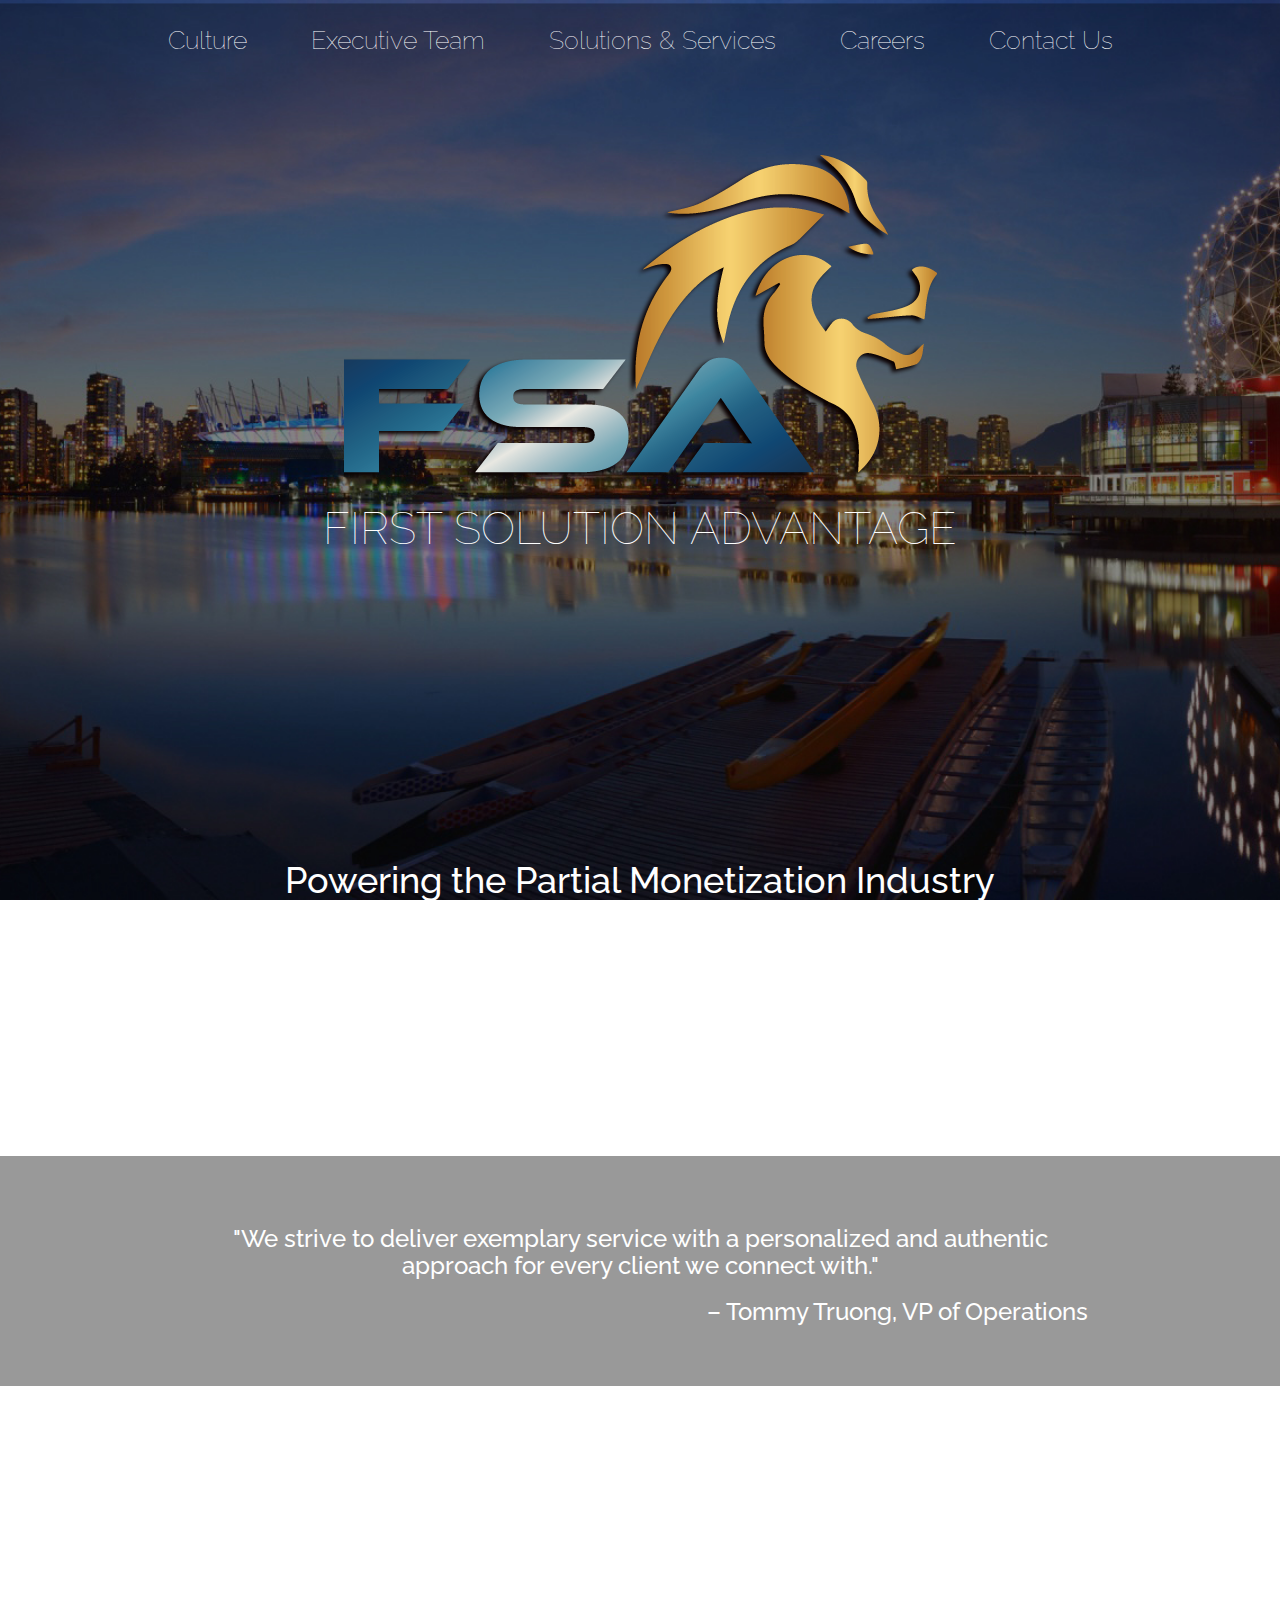
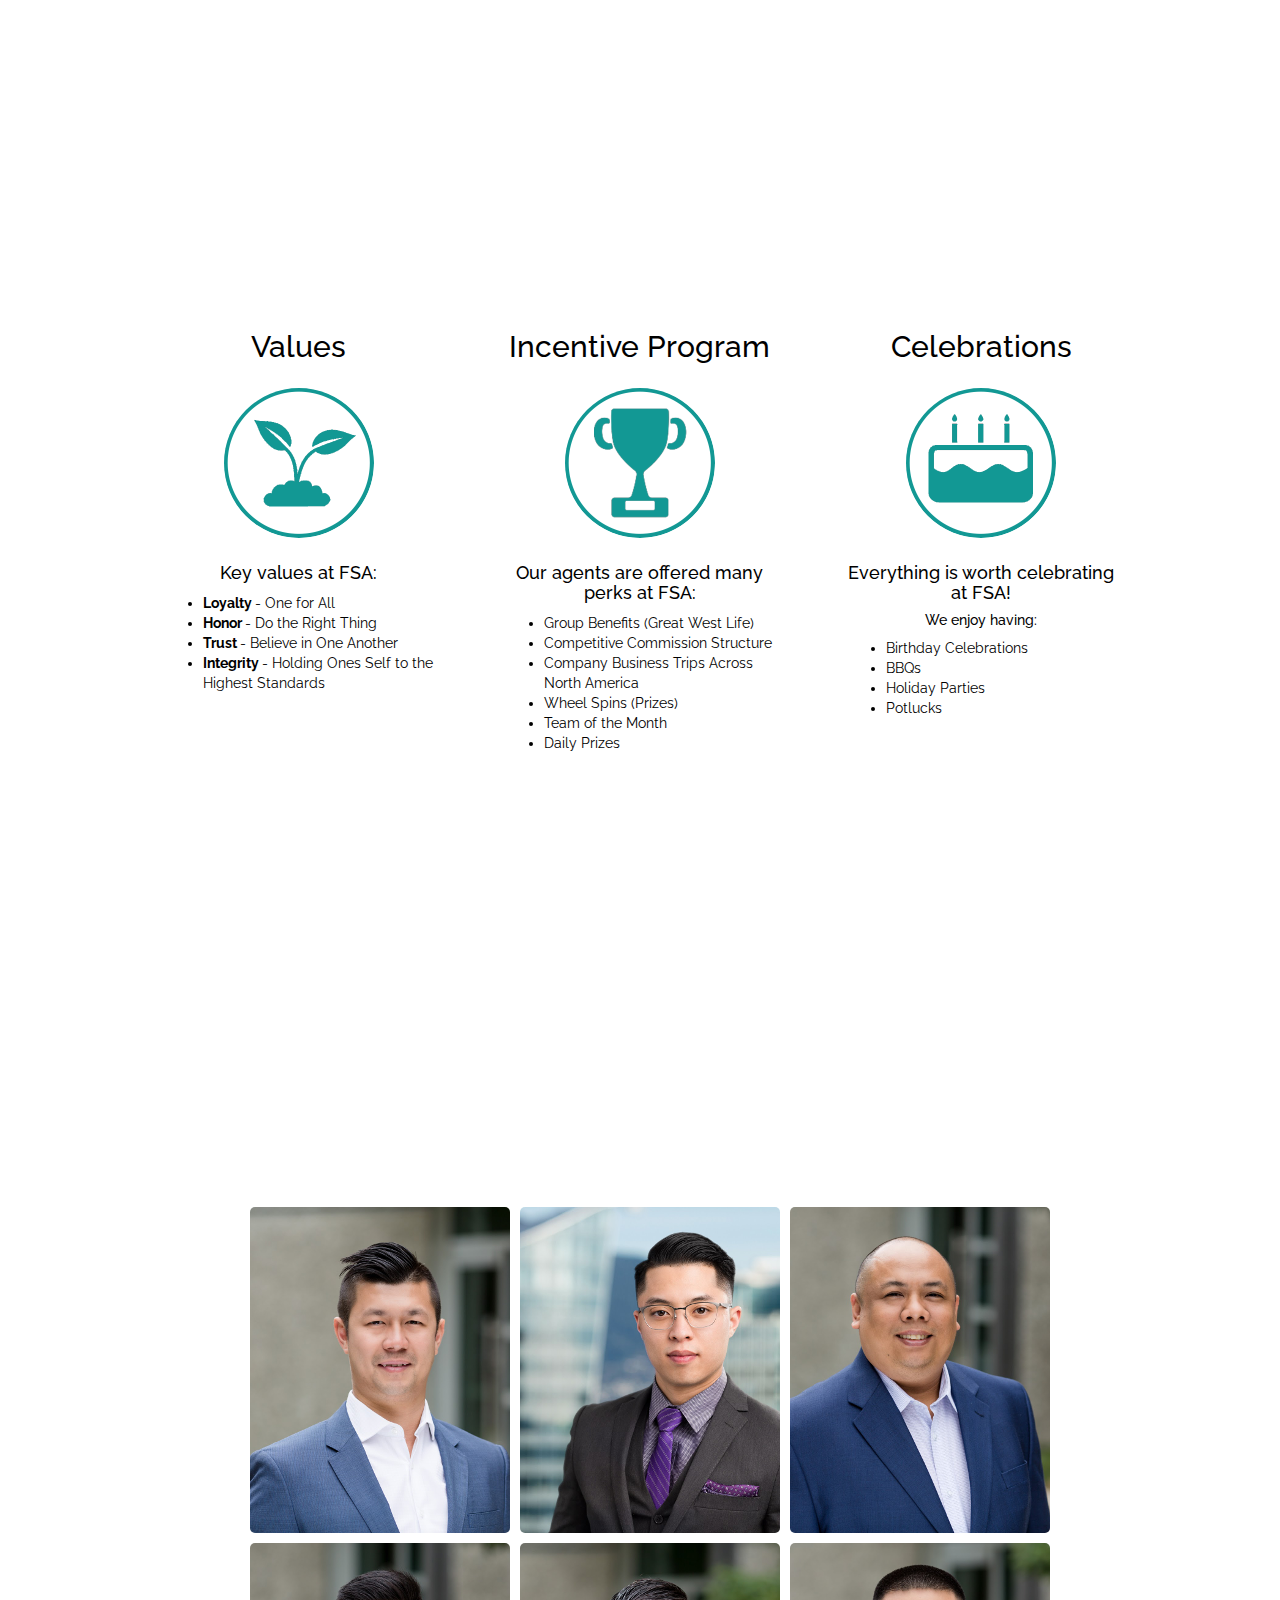
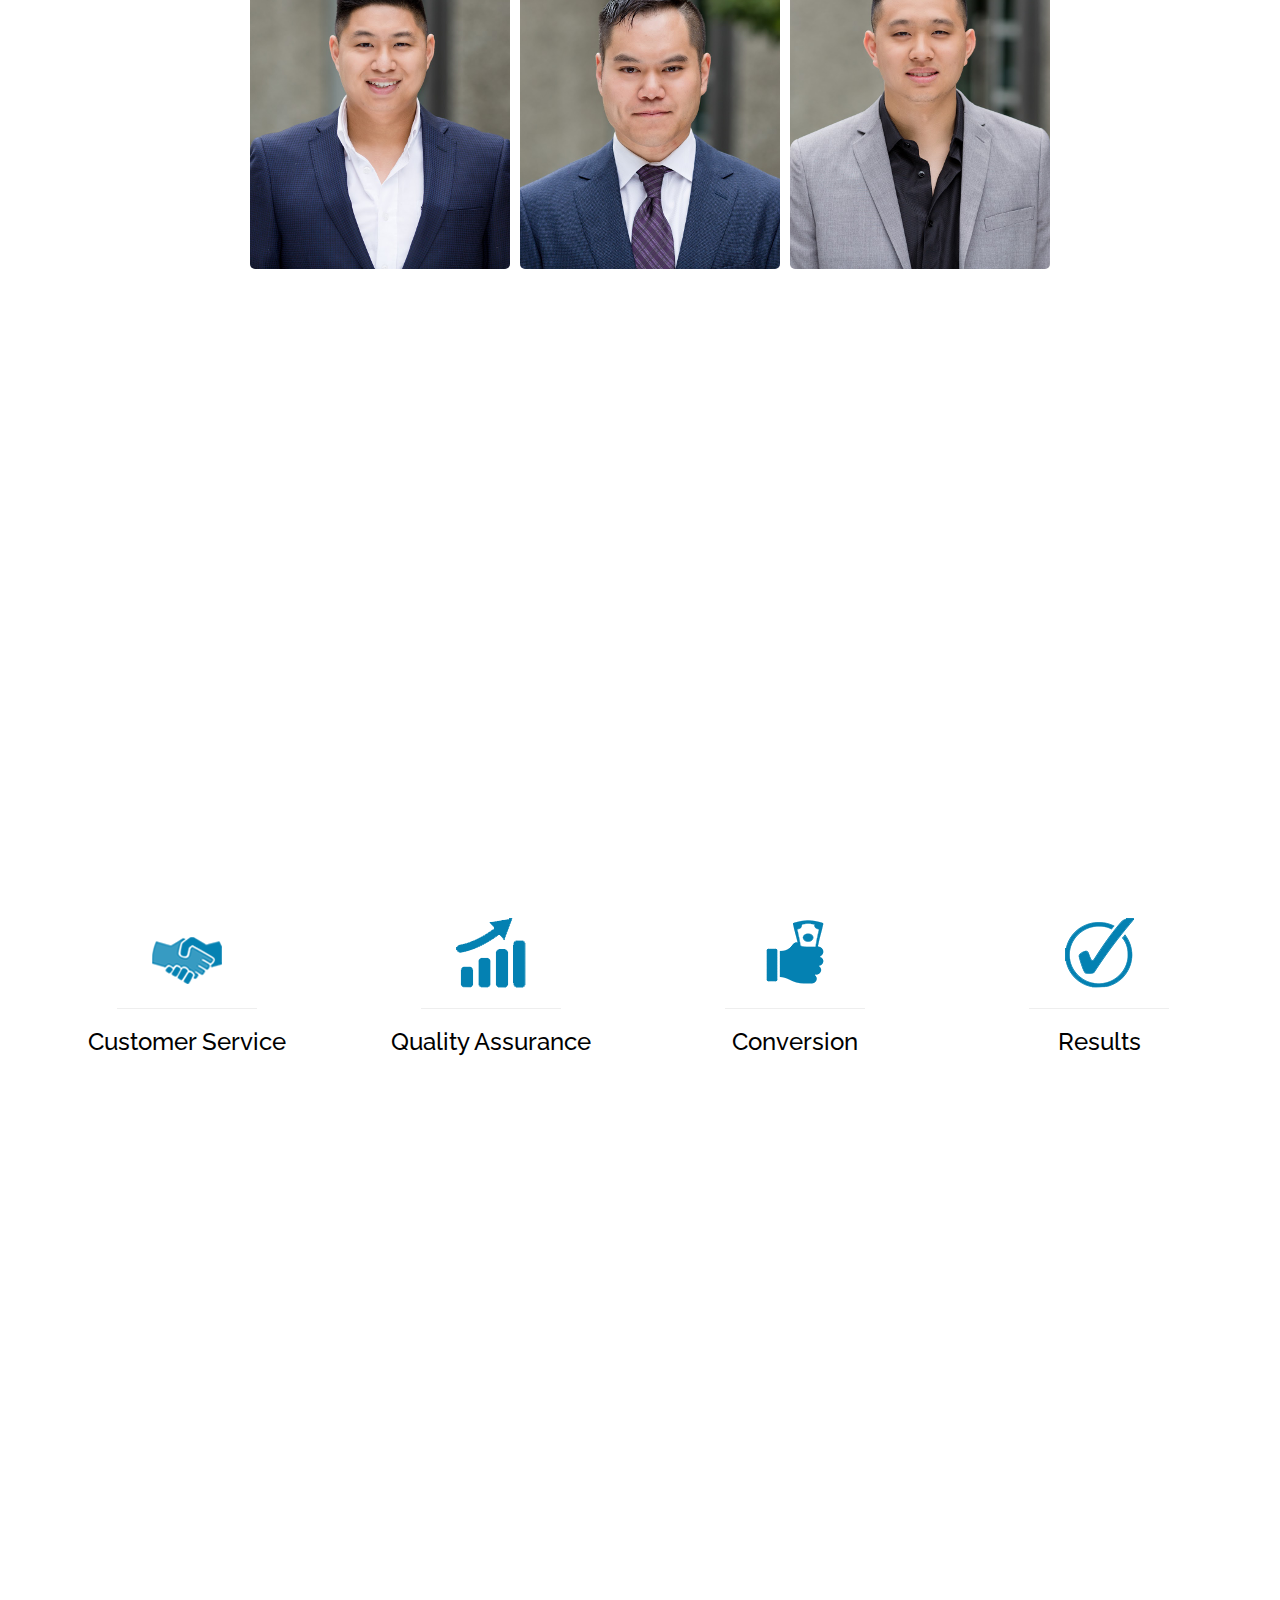
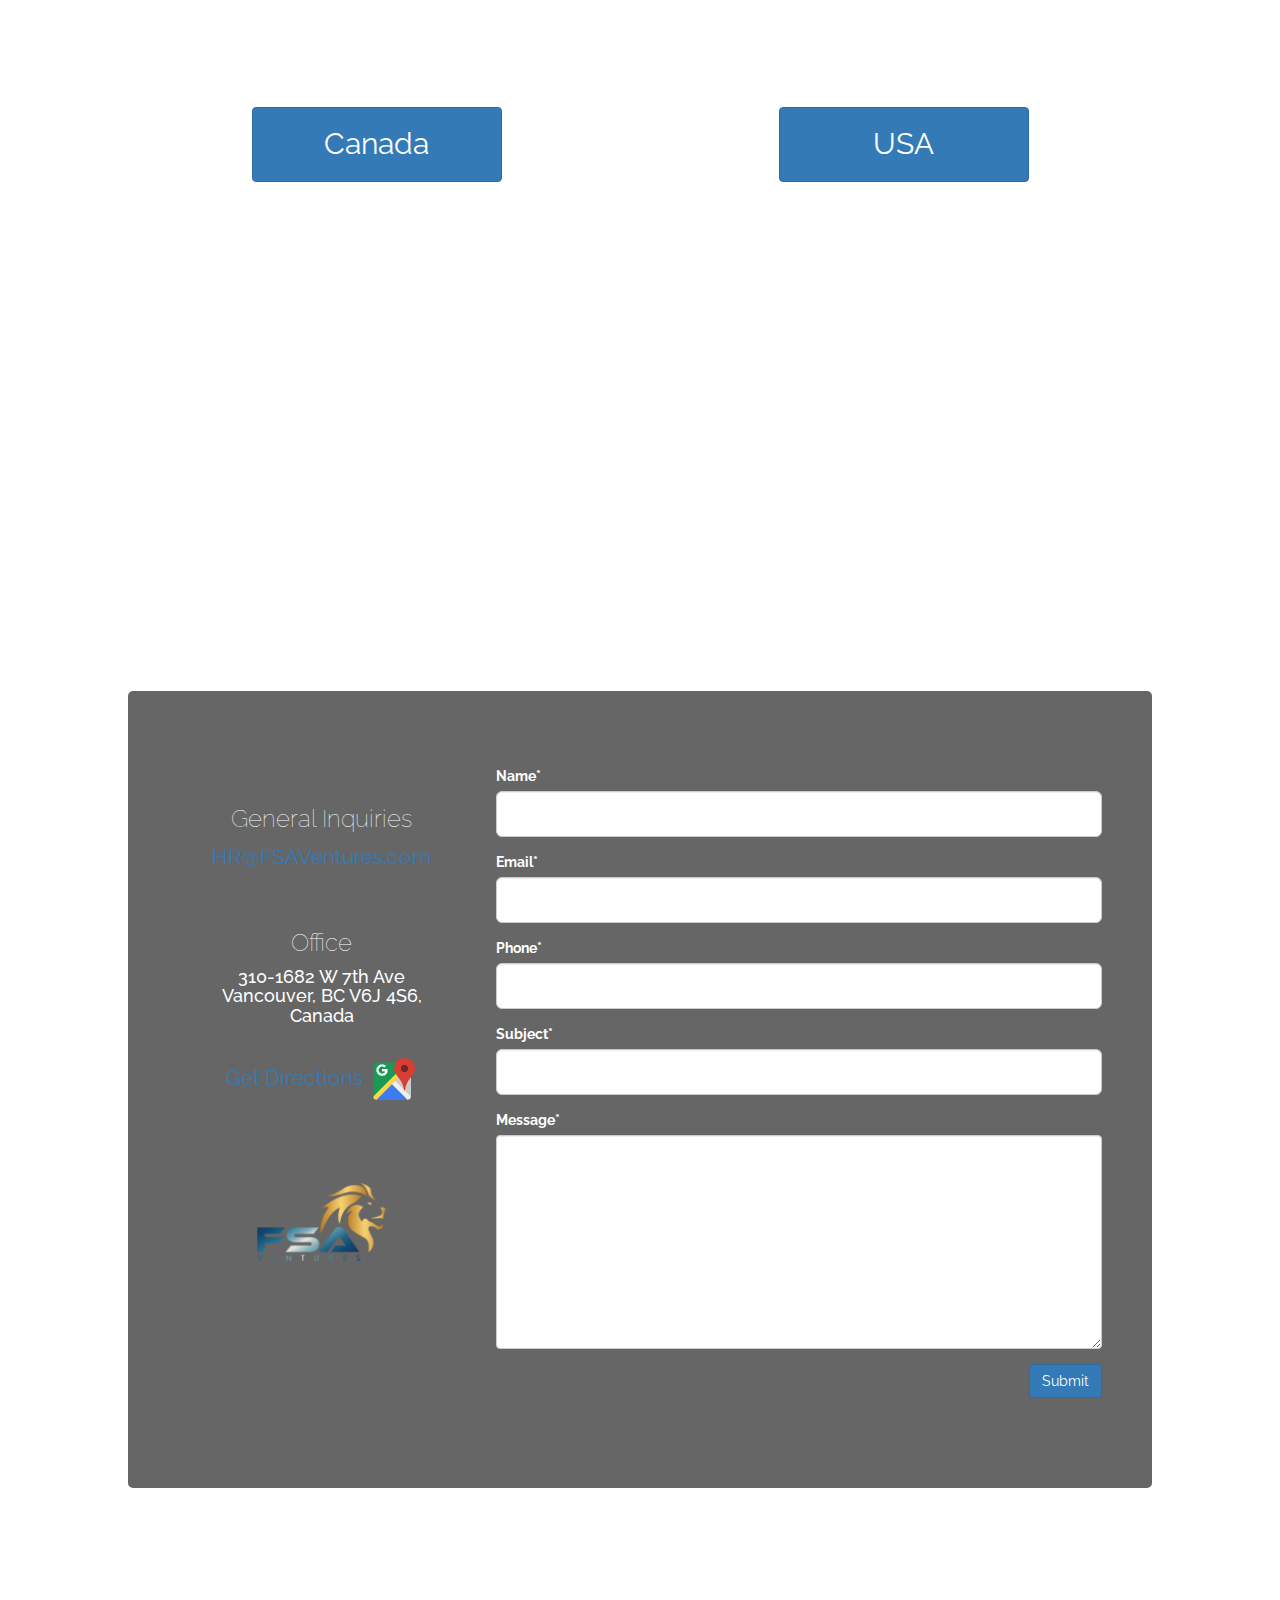
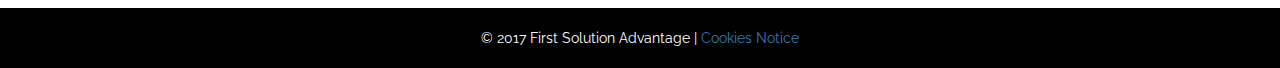
==== commit 9e490973: "Ready for Hosting" ====
--- a/index.html
+++ b/index.html
@@ -5,7 +5,6 @@
     <meta name="viewport" content="width=device-width, initial-scale=1.0">
 
     <!-- FONTS -->
-    <link href="https://fonts.googleapis.com/css?family=Open+Sans:300,400,700" rel="stylesheet">
     <link href="https://fonts.googleapis.com/css?family=Raleway:100,400,700" rel="stylesheet">
 
     <!-- JQUERY -->
@@ -30,6 +29,8 @@
 
 <div class="body-content text-center">
 
+    <div class="scroll-to-top"><i class="glyphicon glyphicon-menu-up"></i></div>
+
     <div id="top" class="section-main">
 
         <div class="section-inner-top">
@@ -75,11 +76,8 @@
                 <h3 class="thin-font">
                     FSA is an outbound call center that monetizes partial leads for Advertisers. FSA is a solution for
                     advertisers, built by advertisers with a plethora of knowledge and experience in the online
-                    marketing
-                    space.
-                    FSA prides itself on industry leading knowledge, impeccable customer service, and reduced charge
-                    back
-                    rates.
+                    marketing space. FSA prides itself on industry leading knowledge, impeccable customer service,
+                    and reduced charge back rates.
                 </h3>
             </div>
 
@@ -100,7 +98,7 @@
 
     <div id="culture" class="section-culture">
 
-        <div class="section-inner">
+        <div class="section-inner-culture">
 
             <div class="section-label"><h1>Culture</h1></div>
 
@@ -140,7 +138,10 @@
                         <div class="culture-box">
                             <h2>Values</h2>
 
-                            <div class="culture-icon"><img class="img-circle culture-icon-img" src="images/icon/plant.png"></div>
+                            <div class="culture-icon"><img class="img-circle culture-icon-img"
+                                                           src="images/icon/plant.png"></div>
+
+                            <h4>Key values at FSA:</h4>
 
                             <div class="text-left">
                                 <ul>
@@ -157,7 +158,8 @@
                         <div class="culture-box">
                             <h2>Incentive Program</h2>
 
-                            <div class="culture-icon"><img class="img-circle culture-icon-img" src="images/icon/trophy.png"></div>
+                            <div class="culture-icon"><img class="img-circle culture-icon-img"
+                                                           src="images/icon/trophy.png"></div>
 
                             <h4>Our agents are offered many perks at FSA:</h4>
 
@@ -165,8 +167,10 @@
                                 <ul>
                                     <li>Group Benefits (Great West Life)</li>
                                     <li>Competitive Commission Structure</li>
+                                    <li>Company Business Trips Across North America</li>
                                     <li>Wheel Spins (Prizes)</li>
                                     <li>Team of the Month</li>
+                                    <li>Daily Prizes</li>
                                 </ul>
                             </div>
 
@@ -176,10 +180,20 @@
                         <div class="culture-box">
                             <h2>Celebrations</h2>
 
-                            <div class="culture-icon"><img class="img-circle culture-icon-img" src="images/icon/cake.png"></div>
-
-                            <p>Everything is worth celebrating at FSA! We enjoy having birthday celebrations, BBQs,
-                                holiday parties, and potlucks!</p>
+                            <div class="culture-icon"><img class="img-circle culture-icon-img"
+                                                           src="images/icon/cake.png"></div>
+
+                            <h4>Everything is worth celebrating at FSA!</h4>
+                            <h5>We enjoy having:</h5>
+
+                            <div class="text-left">
+                                <ul>
+                                    <li><span>Birthday Celebrations</span></li>
+                                    <li><span>BBQs</span></li>
+                                    <li><span>Holiday Parties</span></li>
+                                    <li><span>Potlucks</span></li>
+                                </ul>
+                            </div>
                         </div>
                     </div>
                 </div>
@@ -206,7 +220,8 @@
                                 <div class="exec-info">
                                     <h4><b>Tommy Truong</b></h4>
                                     <h4>VP of Operations</h4>
-                                    <p>
+                                    <hr>
+                                    <h5>
                                         Tommy's personal attributes include building and enhancing client
                                         relationships,
                                         as
@@ -218,144 +233,117 @@
                                         quality
                                         leads
                                         for advertisers.
-                                    </p>
-                                </div>
-                            </div>
-                        </div>
-                    </div>
+                                    </h5>
+                                </div>
+                            </div>
+                        </div>
+                    </div><!-- TOMMY -->
+
+                    <div class="col-md-4">
+                        <div class="image-box">
+                            <div class="exec-img kevin">
+                                <div class="exec-info-background"></div>
+                                <div class="exec-info">
+                                    <h4><b>Kevin Lizardo</b></h4>
+                                    <h4>Operations Manager</h4>
+                                    <hr>
+                                    <h5>
+                                        Kevin was an Assistant Manager in California, who built a team of 15 agents
+                                        selling Telecommunication products. He learned the valuable experience of
+                                        building teams, training, and coaching. He saw a great opportunity to work with
+                                        the team at FSA and moved back to Vancouver to help scale the business with
+                                        quality to its highest potential.
+                                    </h5>
+                                </div>
+                            </div>
+                        </div>
+                    </div><!-- KEVIN -->
+
+                    <div class="col-md-4">
+                        <div class="image-box">
+                            <div class="exec-img mark">
+                                <div class="exec-info-background" style="margin: -3px"></div>
+                                <div class="exec-info">
+                                    <h4><b>Mark Villanueva</b></h4>
+                                    <h4>Operations Manager</h4>
+                                    <hr>
+                                    <h5>
+                                        Mark, a dependable and adaptable individual who has worked within the call
+                                        center industry for over 15 years. He has experience in handling inbound sales,
+                                        outbound sales, customer service, technical support and collection. His value is
+                                        focused on creating a valuable experience for all his clients.
+                                    </h5>
+                                </div>
+                            </div>
+                        </div>
+                    </div><!-- MARK -->
+
+                </div><!-- ROW -->
+
+                <div class="row">
+
+                    <div class="col-md-4">
+                        <div class="image-box">
+                            <div class="exec-img mike">
+                                <div class="exec-info-background"></div>
+                                <div class="exec-info">
+                                    <h4><b>Mike Chiang</b></h4>
+                                    <h4>Sales Manager</h4>
+                                    <hr>
+                                    <h5>
+                                        Mike, a passionate advocate of personal development and growth, has a diverse
+                                        background in building and managing sales in terms of B2B. Since joining the FSA
+                                        team on November 4th, 2015; Mike has helped shape the sales department and
+                                        contributed to many innovations in various departments to help the company
+                                        scale. Examples are, sales training, tech support, campaign management,
+                                        recruiting and operations management.
+                                    </h5>
+                                </div>
+                            </div>
+                        </div>
+                    </div><!-- MIKE -->
+
+                    <div class="col-md-4">
+                        <div class="image-box">
+                            <div class="exec-img stanley">
+                                <div class="exec-info-background"></div>
+                                <div class="exec-info">
+                                    <h4><b>Stanley Lowe</b></h4>
+                                    <h4>Human Resource Officer</h4>
+                                    <hr>
+                                    <h5>
+                                        As the HR Officer for FSA Ventures and their affiliated companies, I Manage my
+                                        team to enforce a Culture and Environment that reflects satisfaction, fairness
+                                        and ethics for all our Employees. We do not only just treat our employees with
+                                        equality, but we also look to bring value to each individual by investing and
+                                        celebrating their time with us as part of the FSA Venture Family.
+                                    </h5>
+                                </div>
+                            </div>
+                        </div>
+                    </div><!-- STANLEY -->
 
                     <div class="col-md-4">
                         <div class="image-box">
                             <div class="exec-img grant">
                                 <div class="exec-info-background"></div>
                                 <div class="exec-info">
-                                    <h4><b>Tommy Truong</b></h4>
-                                    <h4>VP of Operations</h4>
-                                    <p>
-                                        Tommy's personal attributes include building and enhancing client
-                                        relationships,
-                                        as
-                                        well
-                                        as maintaining a long-term outlook on delivering high level services to all
-                                        of
-                                        his
-                                        clients. He has built a successful enterprise that focuses on monetizing
-                                        quality
-                                        leads
-                                        for advertisers.
-                                    </p>
-                                </div>
-                            </div>
-                        </div>
-                    </div>
-
-                    <div class="col-md-4">
-                        <div class="image-box">
-                            <div class="exec-img mark">
-                                <div class="exec-info-background" style="margin: -3px"></div>
-                                <div class="exec-info">
-                                    <h4><b>Tommy Truong</b></h4>
-                                    <h4>VP of Operations</h4>
-                                    <p>
-                                        Tommy's personal attributes include building and enhancing client
-                                        relationships,
-                                        as
-                                        well
-                                        as maintaining a long-term outlook on delivering high level services to all
-                                        of
-                                        his
-                                        clients. He has built a successful enterprise that focuses on monetizing
-                                        quality
-                                        leads
-                                        for advertisers.
-                                    </p>
-                                </div>
-                            </div>
-                        </div>
-                    </div>
+                                    <h4><b>Grant Chiang</b></h4>
+                                    <h4>Quality Assurance Manager</h4>
+                                    <hr>
+                                    <h5>
+                                        Grant has been at FSA for a little over a year. He is in charge of the quality
+                                        team and oversees quality associates. His team monitors calls to ensure all
+                                        standards are met to provide client satisfaction. A very reliable individual
+                                        that's open to take on different tasks when needed
+                                    </h5>
+                                </div>
+                            </div>
+                        </div>
+                    </div><!-- GRANT -->
 
                 </div><!-- ROW -->
 
-                <div class="row">
-
-                    <div class="col-md-4">
-                        <div class="image-box">
-                            <div class="exec-img mike">
-                                <div class="exec-info-background"></div>
-                                <div class="exec-info">
-                                    <h4><b>Tommy Truong</b></h4>
-                                    <h4>VP of Operations</h4>
-                                    <p>
-                                        Tommy's personal attributes include building and enhancing client
-                                        relationships,
-                                        as
-                                        well
-                                        as maintaining a long-term outlook on delivering high level services to all
-                                        of
-                                        his
-                                        clients. He has built a successful enterprise that focuses on monetizing
-                                        quality
-                                        leads
-                                        for advertisers.
-                                    </p>
-                                </div>
-                            </div>
-                        </div>
-                    </div>
-
-                    <div class="col-md-4">
-                        <div class="image-box">
-                            <div class="exec-img stanley">
-                                <div class="exec-info-background"></div>
-                                <div class="exec-info">
-                                    <h4><b>Tommy Truong</b></h4>
-                                    <h4>VP of Operations</h4>
-                                    <p>
-                                        Tommy's personal attributes include building and enhancing client
-                                        relationships,
-                                        as
-                                        well
-                                        as maintaining a long-term outlook on delivering high level services to all
-                                        of
-                                        his
-                                        clients. He has built a successful enterprise that focuses on monetizing
-                                        quality
-                                        leads
-                                        for advertisers.
-                                    </p>
-                                </div>
-                            </div>
-                        </div>
-                    </div>
-
-                    <div class="col-md-4">
-                        <div class="image-box">
-                            <div class="exec-img kevin">
-                                <div class="exec-info-background"></div>
-                                <div class="exec-info">
-                                    <h4><b>Tommy Truong</b></h4>
-                                    <h4>VP of Operations</h4>
-                                    <p>
-                                        Tommy's personal attributes include building and enhancing client
-                                        relationships,
-                                        as
-                                        well
-                                        as maintaining a long-term outlook on delivering high level services to all
-                                        of
-                                        his
-                                        clients. He has built a successful enterprise that focuses on monetizing
-                                        quality
-                                        leads
-                                        for advertisers.
-                                    </p>
-                                </div>
-                            </div>
-                        </div>
-                    </div>
-
-                </div><!-- ROW -->
-
-                <!--</div>-->
             </div>
         </div><!-- SECTION-INNER-->
 
@@ -483,7 +471,8 @@
         <div class="section-inner">
             <div class="section-label"><h1>Careers</h1></div>
 
-            <h2 class="thin-font">We pride ourselves on growing and maintaining a unified, rewarding, and exceptional workplace.</h2>
+            <h2 class="thin-font">We pride ourselves on growing and maintaining a unified, rewarding, and exceptional
+                workplace.</h2>
 
             <div class="jobs">
                 <div class="row">
@@ -492,9 +481,11 @@
                             <button class="btn btn-primary job-button">Canada</button>
                             <div class="job-list">
                                 <ul>
-                                    <li class="job-item">Accounting Clerk</li>
-                                    <li class="job-item">Call Center Sales Agent</li>
-                                    <li class="job-item">HR Assistant</li>
+                                    <li class="job-item"><a class="job-link" href="https://ca.indeed.com/viewjob?jk=f8d7a0dde575b11e&tk=1bov7efhqb85j8f7&from=company">Accounting Clerk</a></li>
+                                    <li class="job-item"><a class="job-link" href="https://ca.indeed.com/viewjob?jk=d093cf4a5412bdf3&tk=1bov78r41b85j97k&from=company">Customer Service Representative (Chilliwack, B.C)</a></li>
+                                    <li class="job-item"><a class="job-link" href="https://ca.indeed.com/viewjob?jk=fa0e0e9a799e7a45&tk=1bov78r41b85j97k&from=company">Customer Service Representative (Abbotsford, B.C)</a></li>
+                                    <li class="job-item"><a class="job-link" href="https://ca.indeed.com/viewjob?jk=f5e7ed34626d4fc6&tk=1bov78r41b85j97k&from=company">Customer Service Representative (Richmond, B.C)</a></li>
+                                    <li class="job-item"><a class="job-link" href="https://ca.indeed.com/cmp/FSA-Ventures/jobs/Sales-Agent-7e0e09c52d3a209f?sjdu=vQIlM60yK_PwYat7ToXhkwjr5xWTCGyOLaEjMWYJWB5F7gDAKNGvDl-nfev4IwxucT0TpZhZj1LAzfUdWXoazy6tDHC8W0ertDUNoY4WDYJF9N4D7Gy3BflVb_Ze9xS7">Sales Agent</a></li>
                                 </ul>
                             </div>
                         </div>
@@ -532,15 +523,20 @@
                 <div class="row">
                     <div class="col-sm-4">
                         <div class="contact-info">
-                            <div class="contact-info-section"><h3>General Inquiries</h3>
-                                <div><a class="a-medium" href="mailto:hr@fsaventures.com">HR@FSAVentures.com</a></div>
+                            <div class="contact-info-section"><h3 class="thin-font">General Inquiries</h3>
+                                <div>
+                                    <a class="a-medium" href="mailto:hr@fsaventures.com">
+                                        <span id="email-address-full">HR@FSAVentures.com</span>
+                                        <span id="email-address-short">Email Us</span>
+                                    </a>
+                                </div>
                             </div>
                             <div class="contact-info-section">
-                                <h3>Office</h3>
-                                <p>
+                                <h3 class="thin-font">Office</h3>
+                                <h4>
                                     310-1682 W 7th Ave
                                     Vancouver, BC V6J 4S6, Canada
-                                </p>
+                                </h4>
                                 <p>
                                     <a class="a-medium" target="_blank" rel="nofollow"
                                        href="http://maps.google.com/maps?saddr=&amp;daddr=1682+West+7th+Ave+Vancouver%2C+BC%2C+V6J+ 4S6&amp;hl=en&amp;oq=Vancouver+BC&amp;mra=ls&amp;t=m&amp;z=13">Get
@@ -548,7 +544,7 @@
                                     <span><img src="images/icon/google_map.png" width="50px"/></span>
                                 </p>
                             </div>
-                            <div class="contact-info-section center">
+                            <div class="contact-info-section fsa-logo center">
                                 <img class="img-responsive center" src="images/logo-small.png">
                             </div>
                         </div>
--- a/style.css
+++ b/style.css
@@ -10,11 +10,11 @@
 }
 
 a.a-medium {
-    font-size: 2em;
+    font-size: 1.5em;
 }
 
 a.a-small {
-    font-size: 1.5em;
+    font-size: 1.2em;
 }
 
 .gap {
@@ -48,6 +48,38 @@
     font-weight: 100;
 }
 
+/********************* SCROLL TO TOP ********************/
+
+.scroll-to-top {
+    display: none;
+    position: fixed;
+    z-index: 500;
+    bottom: 50px;
+    right: 50px;
+    color: black;
+    background-color: #eee;
+    opacity: 0.6;
+    border-radius: 50%;
+    width: 40px;
+    height: 40px;
+    line-height: 40px;
+    -moz-box-shadow: 0px 0px 5px 1px #000;
+    -webkit-box-shadow: 0px 0px 5px 1px #000;
+    -o-box-shadow: 0px 0px 5px 1px #000;
+    box-shadow: 0px 0px 5px 1px #000;
+}
+
+.scroll-to-top:hover {
+    opacity: 0.9;
+}
+
+.scroll-to-top:active{
+    -moz-box-shadow: 0px 0px 5px 2px #000;
+    -webkit-box-shadow: 0px 0px 5px 2px #000;
+    -o-box-shadow: 0px 0px 5px 2px #000;
+    box-shadow: 0px 0px 5px 2px #000;
+}
+
 
 /************************ SECTIONS ***********************/
 
@@ -55,7 +87,14 @@
     margin: 100px 0;
 }
 
-.section-inner, .section-inner-solutions {
+.section-label > h1 {
+    font-weight: 100;
+    font-size: 4.8em;
+}
+
+.section-inner,
+.section-inner-solutions,
+.section-inner-culture {
     width: 80%;
     margin: 0 auto;
     padding: 10px 0 120px 0;
@@ -138,7 +177,7 @@
     color: white;
 }
 
-a.header-button:hover {
+a.header-button:hover, a.header-button-full:hover {
     opacity: 0.6;
 }
 
@@ -200,6 +239,7 @@
 }
 
 .culture-box {
+    min-height: 480px;
     margin-bottom: 20px;
     color: black;
     padding: 20px;
@@ -213,6 +253,7 @@
 .quote-writer {
     text-align: right;
     padding-right: 10%;
+    font-weight: 100;
 }
 
 .item {
@@ -296,6 +337,12 @@
     border-radius: 5px;
 }
 
+.exec-info > hr {
+    border-bottom: 1px solid rgba(0, 0, 0, 0.3);
+    border-top: none;
+    max-width: 75px;
+}
+
 .tommy {
     background: url("images/exec/tommy-small.png");
     background-size: cover;
@@ -358,21 +405,38 @@
     font-size: 1.3em;
 }
 
+a.job-link {
+    color: white;
+}
+
 /******************** CONTACT **********************/
 
 .contact-form {
     /*color: black;*/
 }
 
+.contact-info {
+    padding: 20px 20px 1px 20px;
+    min-height: 585px;
+}
+
+#email-address-short {
+    display: none;
+}
+
 .contact-info-section {
-    margin-bottom: 70px;
+    margin-bottom: 58px;
 }
 
 .section-inner-contacts {
     /*margin-top: 50px;*/
     background-color: rgba(0, 0, 0, 0.6);
-    padding: 50px;
+    padding: 75px 50px;
     border-radius: 5px;
+}
+
+.contact-info-section.fsa-logo {
+    margin-top: 75px;
 }
 
 
@@ -387,6 +451,45 @@
 .footer-info {
     line-height: 60px;
     vertical-align: middle;
+}
+
+@media (min-width: 450px) and (max-width: 767px){
+    a.a-small {
+        font-size: 1.5em;
+    }
+    a.a-medium {
+        font-size: 2em;
+    }
+}
+
+@media (max-width: 449px){
+    a.a-small {
+        font-size: 1.2em;
+    }
+    a.a-medium {
+        font-size: 1.7em;
+    }
+}
+
+@media (min-width: 768px) and (max-width: 976px){
+    #email-address-short{
+        display: inline-block;
+    }
+
+    #email-address-full {
+        display: none;
+    }
+}
+
+@media (min-width: 767px) and (max-width: 1018px){
+    .section-inner-culture {
+        width: 99%;
+    }
+}
+@media (max-width: 766px){
+    .section-inner-culture {
+        width: 80%;
+    }
 }
 
 
@@ -482,6 +585,14 @@
         width: 100%;
     }
 
+    .section-inner-contacts {
+        padding: 10px;
+    }
+
+    .contact-info {
+        margin-bottom: 25px;
+    }
+
     .logo {
         font-size: 2em;
     }
@@ -489,6 +600,17 @@
     .job-list {
         width: 250px;
     }
+
+    .rotating-quotes {
+        min-height: 300px;
+    }
+
+    .scroll-to-top {
+        bottom: 25px;
+        right: 25px;
+    }
+
+
 }
 
 .active-drop-down {
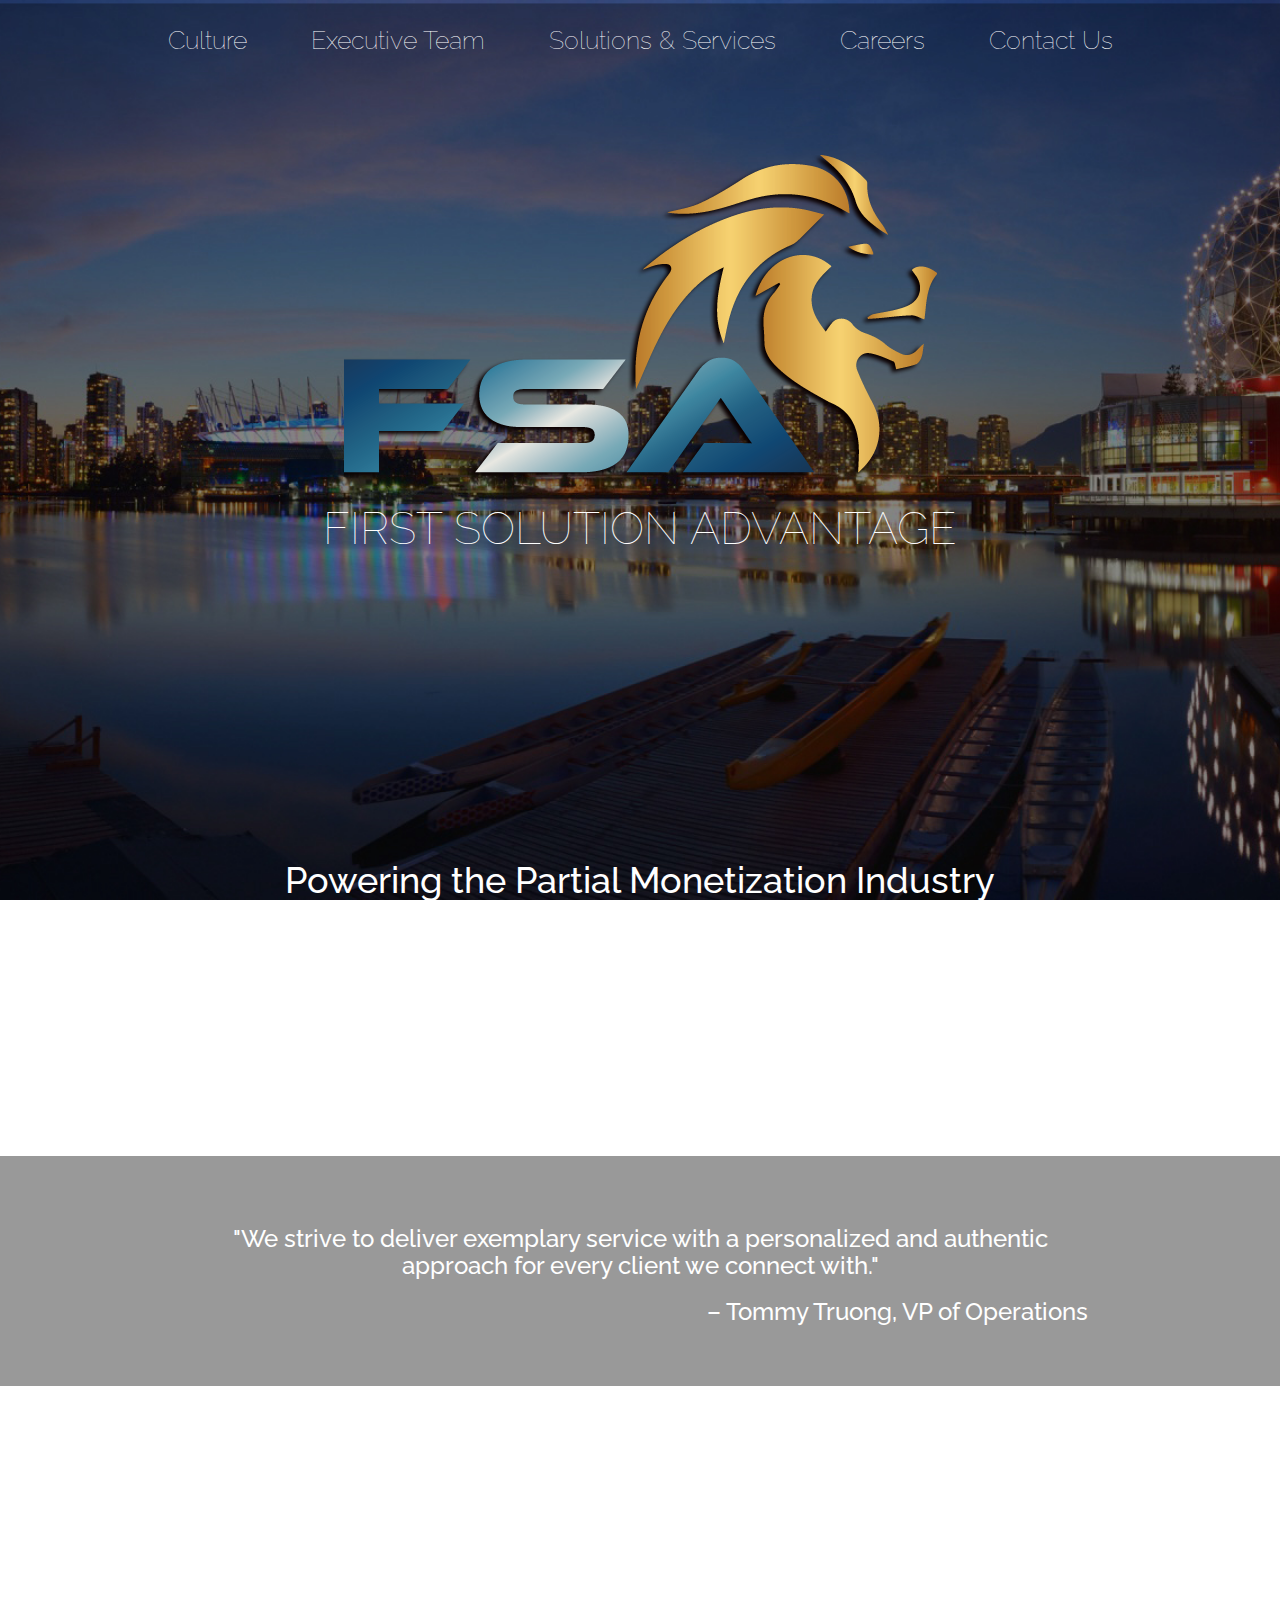
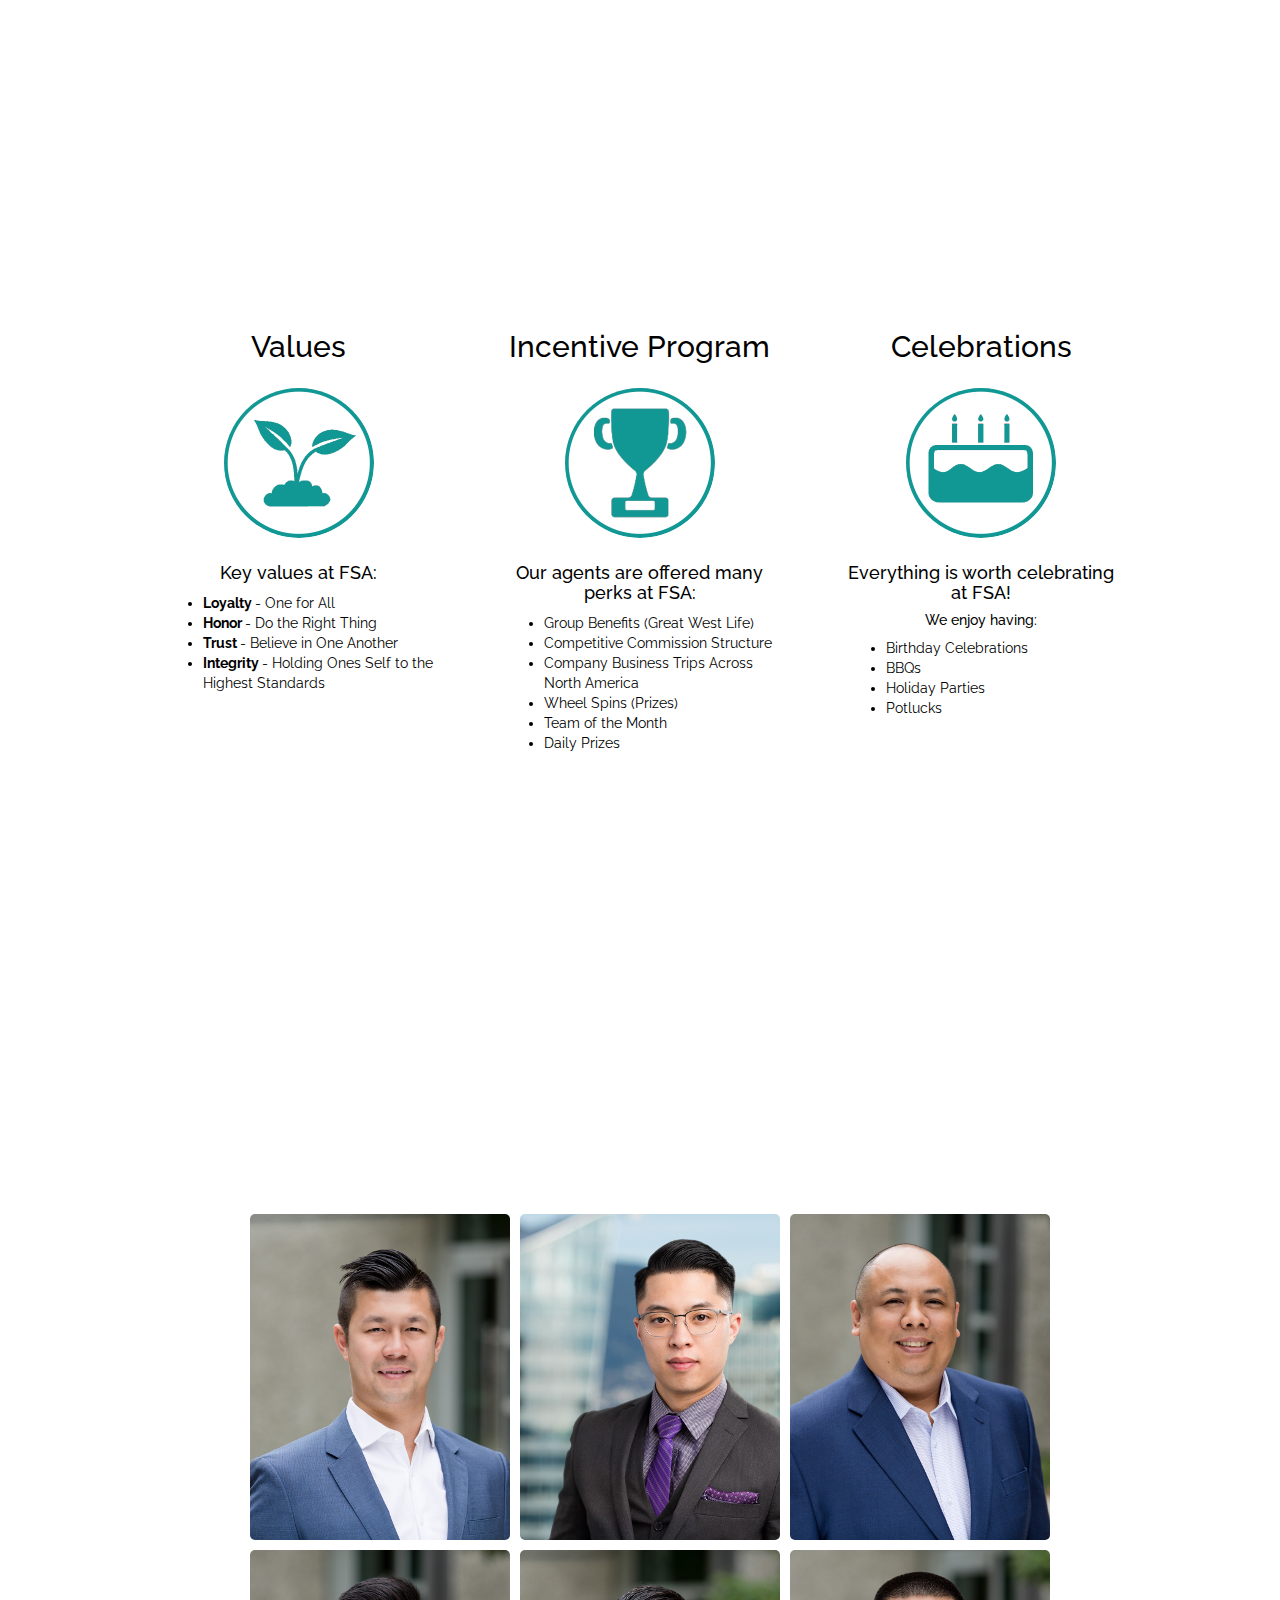
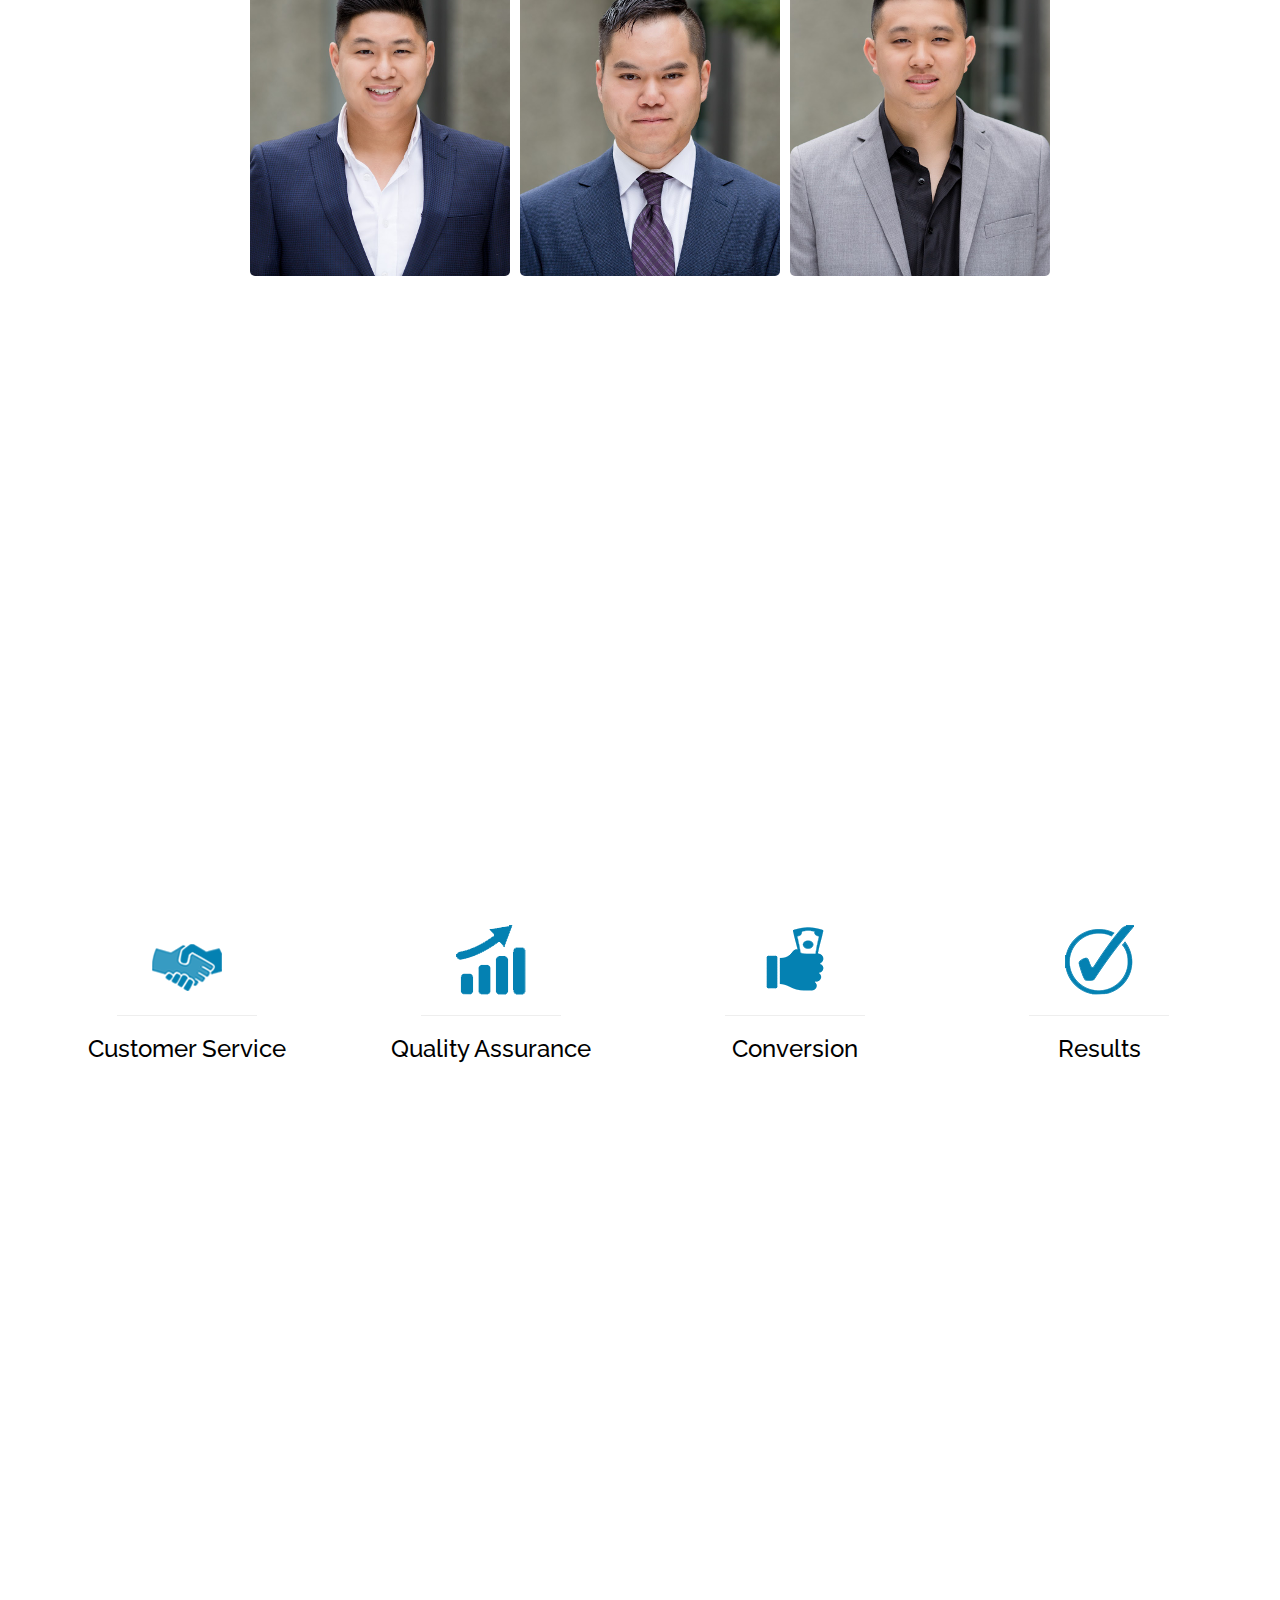
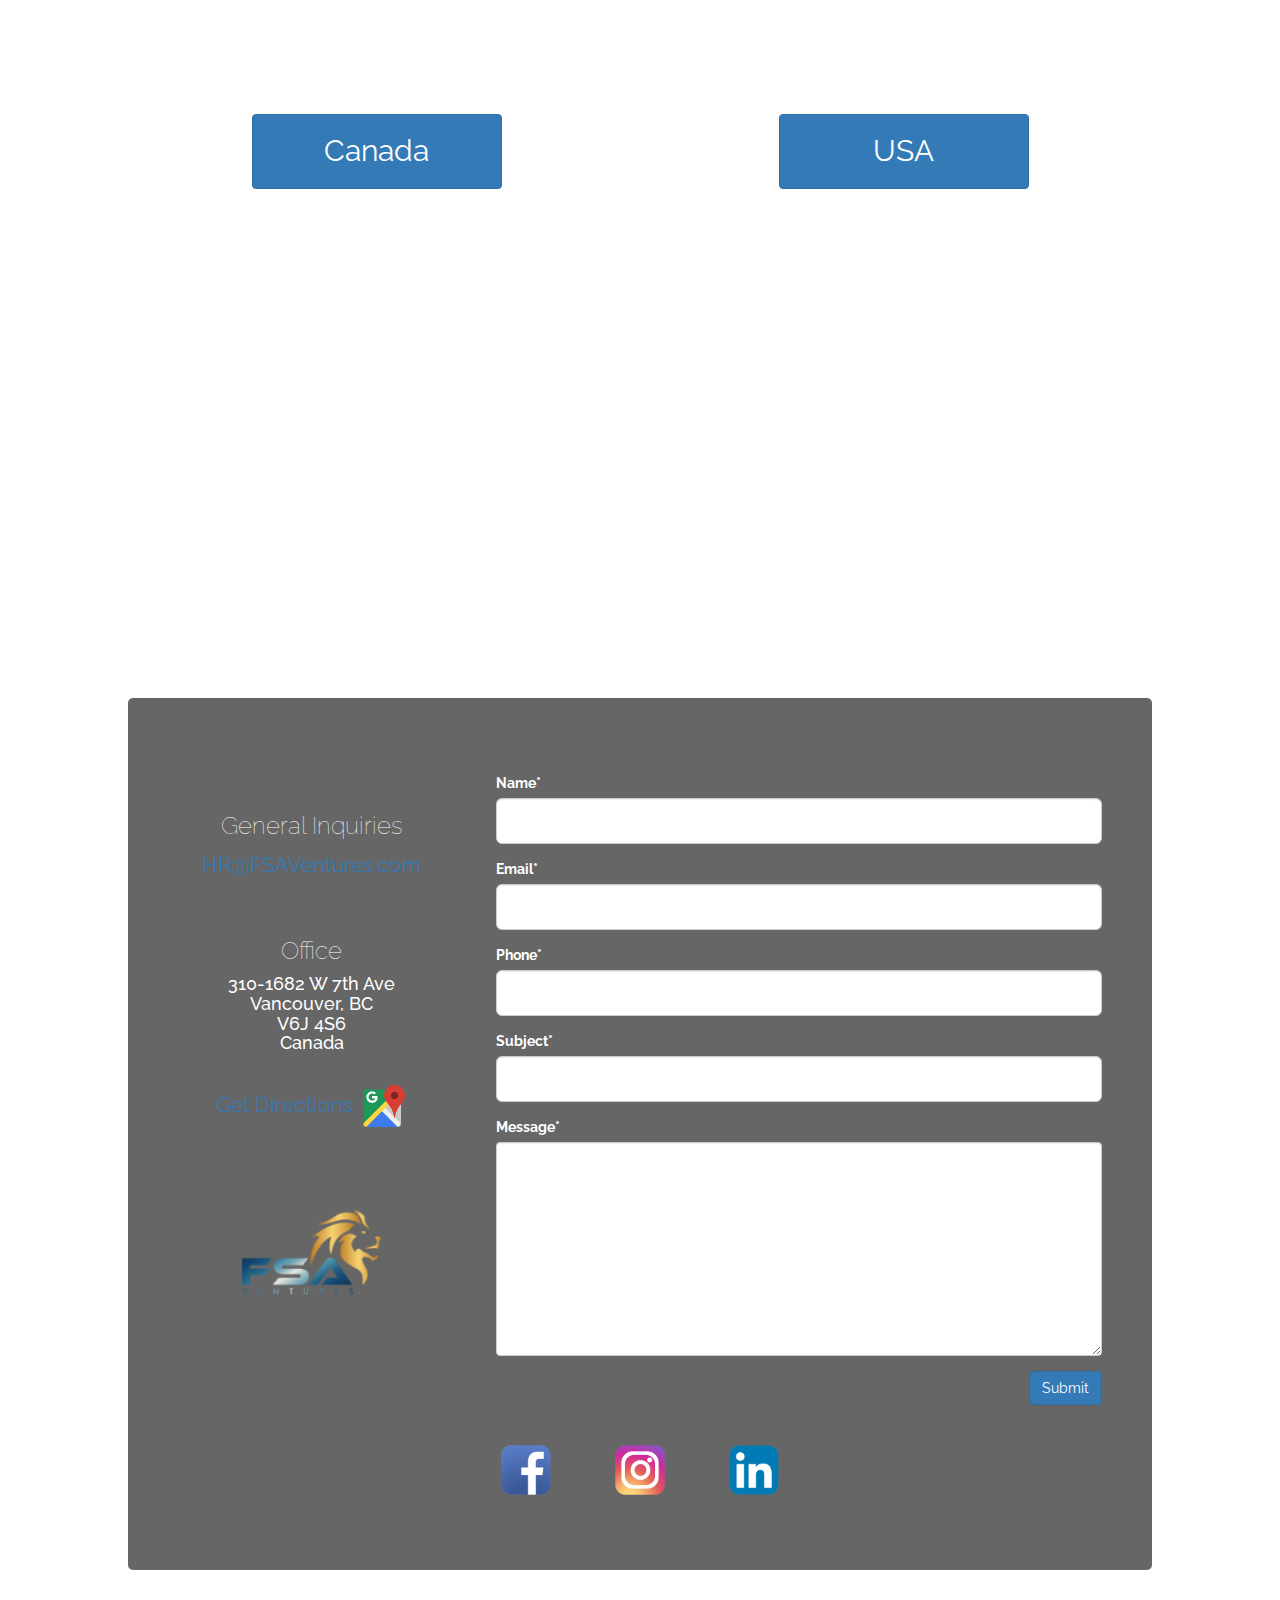
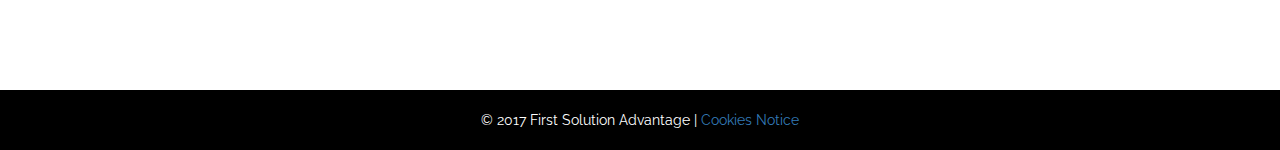
==== commit 1d542915: "Added social media buttons" ====
--- a/index.html
+++ b/index.html
@@ -481,11 +481,21 @@
                             <button class="btn btn-primary job-button">Canada</button>
                             <div class="job-list">
                                 <ul>
-                                    <li class="job-item"><a class="job-link" href="https://ca.indeed.com/viewjob?jk=f8d7a0dde575b11e&tk=1bov7efhqb85j8f7&from=company">Accounting Clerk</a></li>
-                                    <li class="job-item"><a class="job-link" href="https://ca.indeed.com/viewjob?jk=d093cf4a5412bdf3&tk=1bov78r41b85j97k&from=company">Customer Service Representative (Chilliwack, B.C)</a></li>
-                                    <li class="job-item"><a class="job-link" href="https://ca.indeed.com/viewjob?jk=fa0e0e9a799e7a45&tk=1bov78r41b85j97k&from=company">Customer Service Representative (Abbotsford, B.C)</a></li>
-                                    <li class="job-item"><a class="job-link" href="https://ca.indeed.com/viewjob?jk=f5e7ed34626d4fc6&tk=1bov78r41b85j97k&from=company">Customer Service Representative (Richmond, B.C)</a></li>
-                                    <li class="job-item"><a class="job-link" href="https://ca.indeed.com/cmp/FSA-Ventures/jobs/Sales-Agent-7e0e09c52d3a209f?sjdu=vQIlM60yK_PwYat7ToXhkwjr5xWTCGyOLaEjMWYJWB5F7gDAKNGvDl-nfev4IwxucT0TpZhZj1LAzfUdWXoazy6tDHC8W0ertDUNoY4WDYJF9N4D7Gy3BflVb_Ze9xS7">Sales Agent</a></li>
+                                    <li class="job-item"><a class="job-link"
+                                                            href="https://ca.indeed.com/viewjob?jk=f8d7a0dde575b11e&tk=1bov7efhqb85j8f7&from=company">Accounting
+                                        Clerk</a></li>
+                                    <li class="job-item"><a class="job-link"
+                                                            href="https://ca.indeed.com/viewjob?jk=d093cf4a5412bdf3&tk=1bov78r41b85j97k&from=company">Customer
+                                        Service Representative (Chilliwack, B.C)</a></li>
+                                    <li class="job-item"><a class="job-link"
+                                                            href="https://ca.indeed.com/viewjob?jk=fa0e0e9a799e7a45&tk=1bov78r41b85j97k&from=company">Customer
+                                        Service Representative (Abbotsford, B.C)</a></li>
+                                    <li class="job-item"><a class="job-link"
+                                                            href="https://ca.indeed.com/viewjob?jk=f5e7ed34626d4fc6&tk=1bov78r41b85j97k&from=company">Customer
+                                        Service Representative (Richmond, B.C)</a></li>
+                                    <li class="job-item"><a class="job-link"
+                                                            href="https://ca.indeed.com/cmp/FSA-Ventures/jobs/Sales-Agent-7e0e09c52d3a209f?sjdu=vQIlM60yK_PwYat7ToXhkwjr5xWTCGyOLaEjMWYJWB5F7gDAKNGvDl-nfev4IwxucT0TpZhZj1LAzfUdWXoazy6tDHC8W0ertDUNoY4WDYJF9N4D7Gy3BflVb_Ze9xS7">Sales
+                                        Agent</a></li>
                                 </ul>
                             </div>
                         </div>
@@ -535,7 +545,12 @@
                                 <h3 class="thin-font">Office</h3>
                                 <h4>
                                     310-1682 W 7th Ave
-                                    Vancouver, BC V6J 4S6, Canada
+                                    <br>
+                                    Vancouver, BC
+                                    <br>
+                                    V6J 4S6
+                                    <br>
+                                    Canada
                                 </h4>
                                 <p>
                                     <a class="a-medium" target="_blank" rel="nofollow"
@@ -580,6 +595,20 @@
                         </div>
                     </div>
                 </div>
+
+
+                <div class="social-buttons">
+                    <a href="https://www.facebook.com/FSAVentures/">
+                        <img class="social-button" src="/images/icon/social/facebook.png"/>
+                    </a>
+                    <a href="https://www.instagram.com/fsaventures/">
+                        <img class="social-button" src="/images/icon/social/instagram.png"/>
+                    </a>
+                    <a href="https://www.linkedin.com/company/10584756/">
+                        <img class="social-button" src="/images/icon/social/linkedin.png"/>
+                    </a>
+                </div>
+
             </div>
         </div>
 
--- a/style.css
+++ b/style.css
@@ -239,7 +239,7 @@
 }
 
 .culture-box {
-    min-height: 480px;
+    min-height: 500px;
     margin-bottom: 20px;
     color: black;
     padding: 20px;
@@ -393,7 +393,7 @@
 
 .job-list {
     text-align: left;
-    width: 300px;
+    max-width: 550px;
     margin: 10px auto;
     padding: 10px 4px;
     display: none;
@@ -416,7 +416,7 @@
 }
 
 .contact-info {
-    padding: 20px 20px 1px 20px;
+    padding: 20px 20px 1px 0;
     min-height: 585px;
 }
 
@@ -437,6 +437,25 @@
 
 .contact-info-section.fsa-logo {
     margin-top: 75px;
+}
+
+.social-buttons{
+    height: 50px;
+    max-width: 400px;
+    margin: 25px auto 0 auto;
+}
+
+.social-button {
+    position: relative;
+    height: 50px;
+    width: 50px;
+    margin: 0 30px;
+}
+
+.social-button:hover {
+    top: 2px;
+    left: 2px;
+    opacity: 0.7;
 }
 
 
@@ -597,9 +616,9 @@
         font-size: 2em;
     }
 
-    .job-list {
-        width: 250px;
-    }
+    /*.job-list {*/
+        /*width: 250px;*/
+    /*}*/
 
     .rotating-quotes {
         min-height: 300px;
@@ -610,6 +629,14 @@
         right: 25px;
     }
 
+    .social-buttons {
+        margin-bottom: 25px
+    }
+
+    .social-button {
+        margin: 0 15px;
+    }
+
 
 }
 
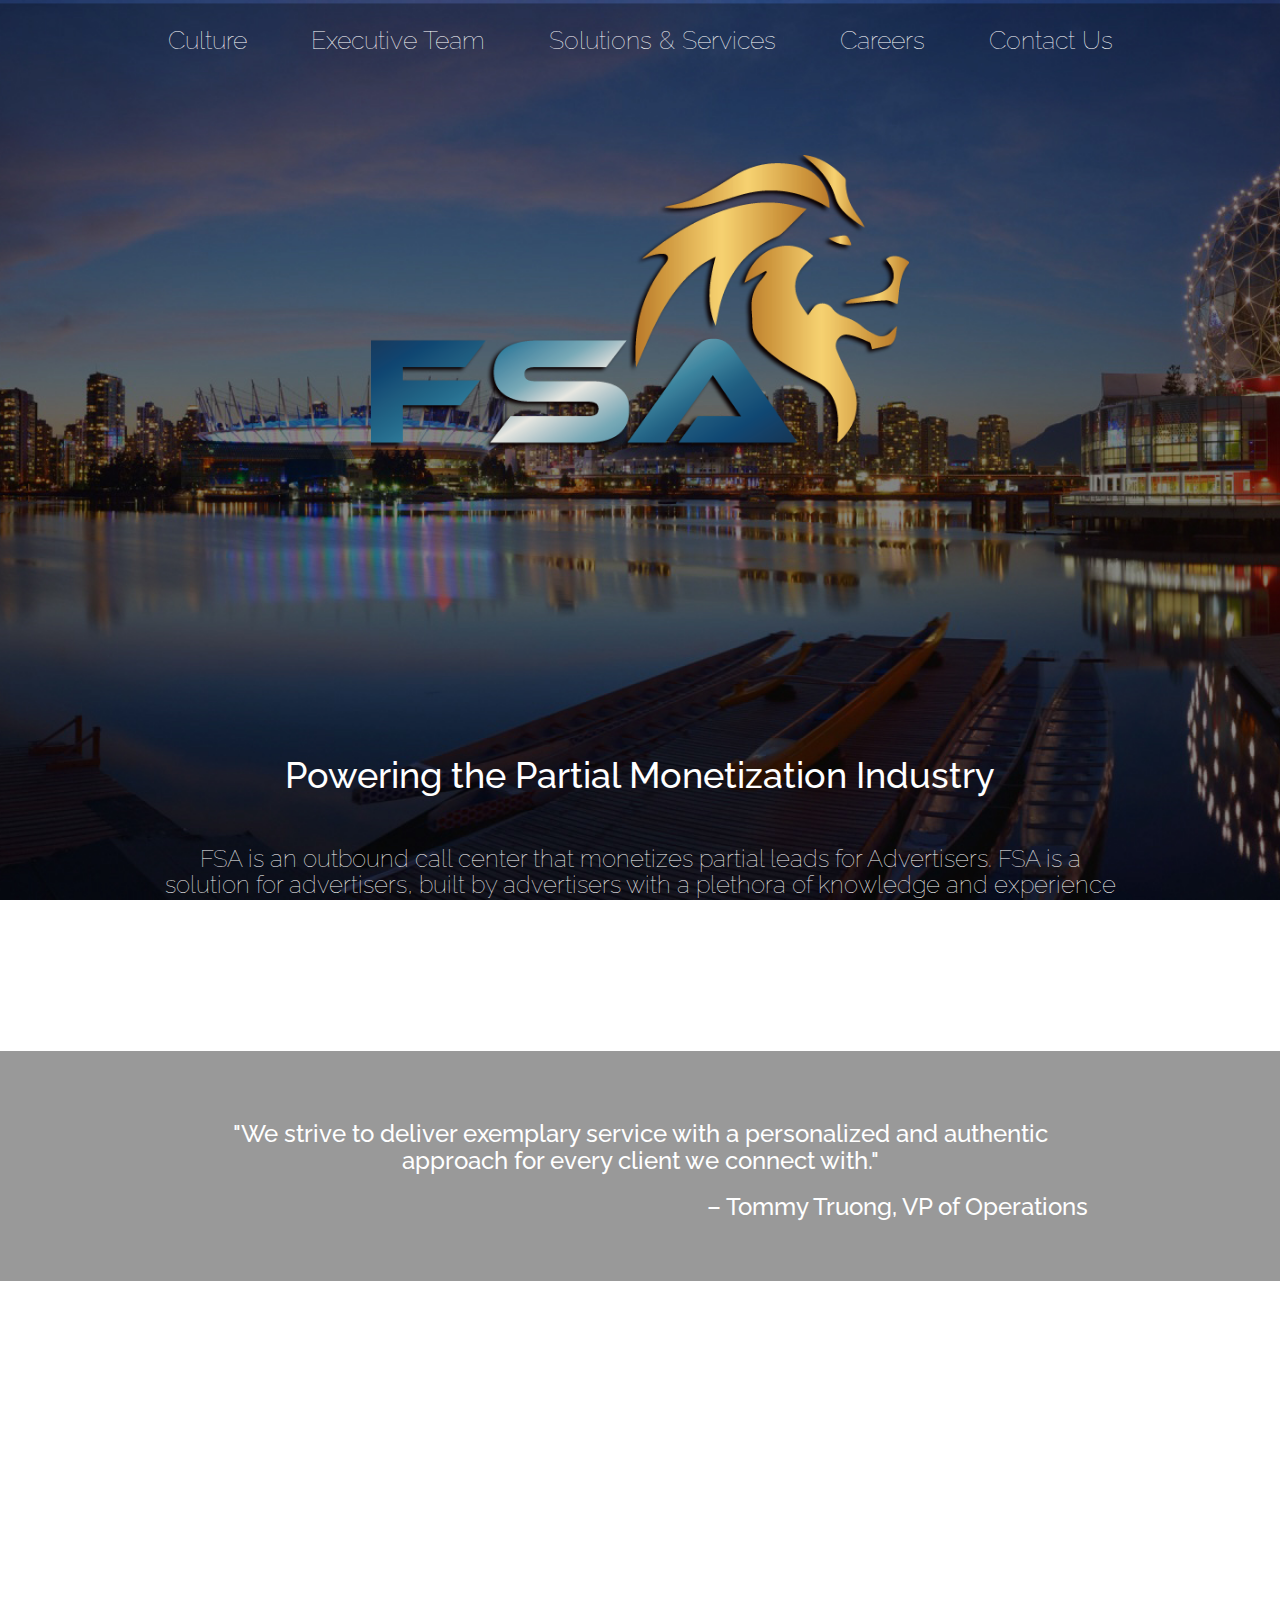
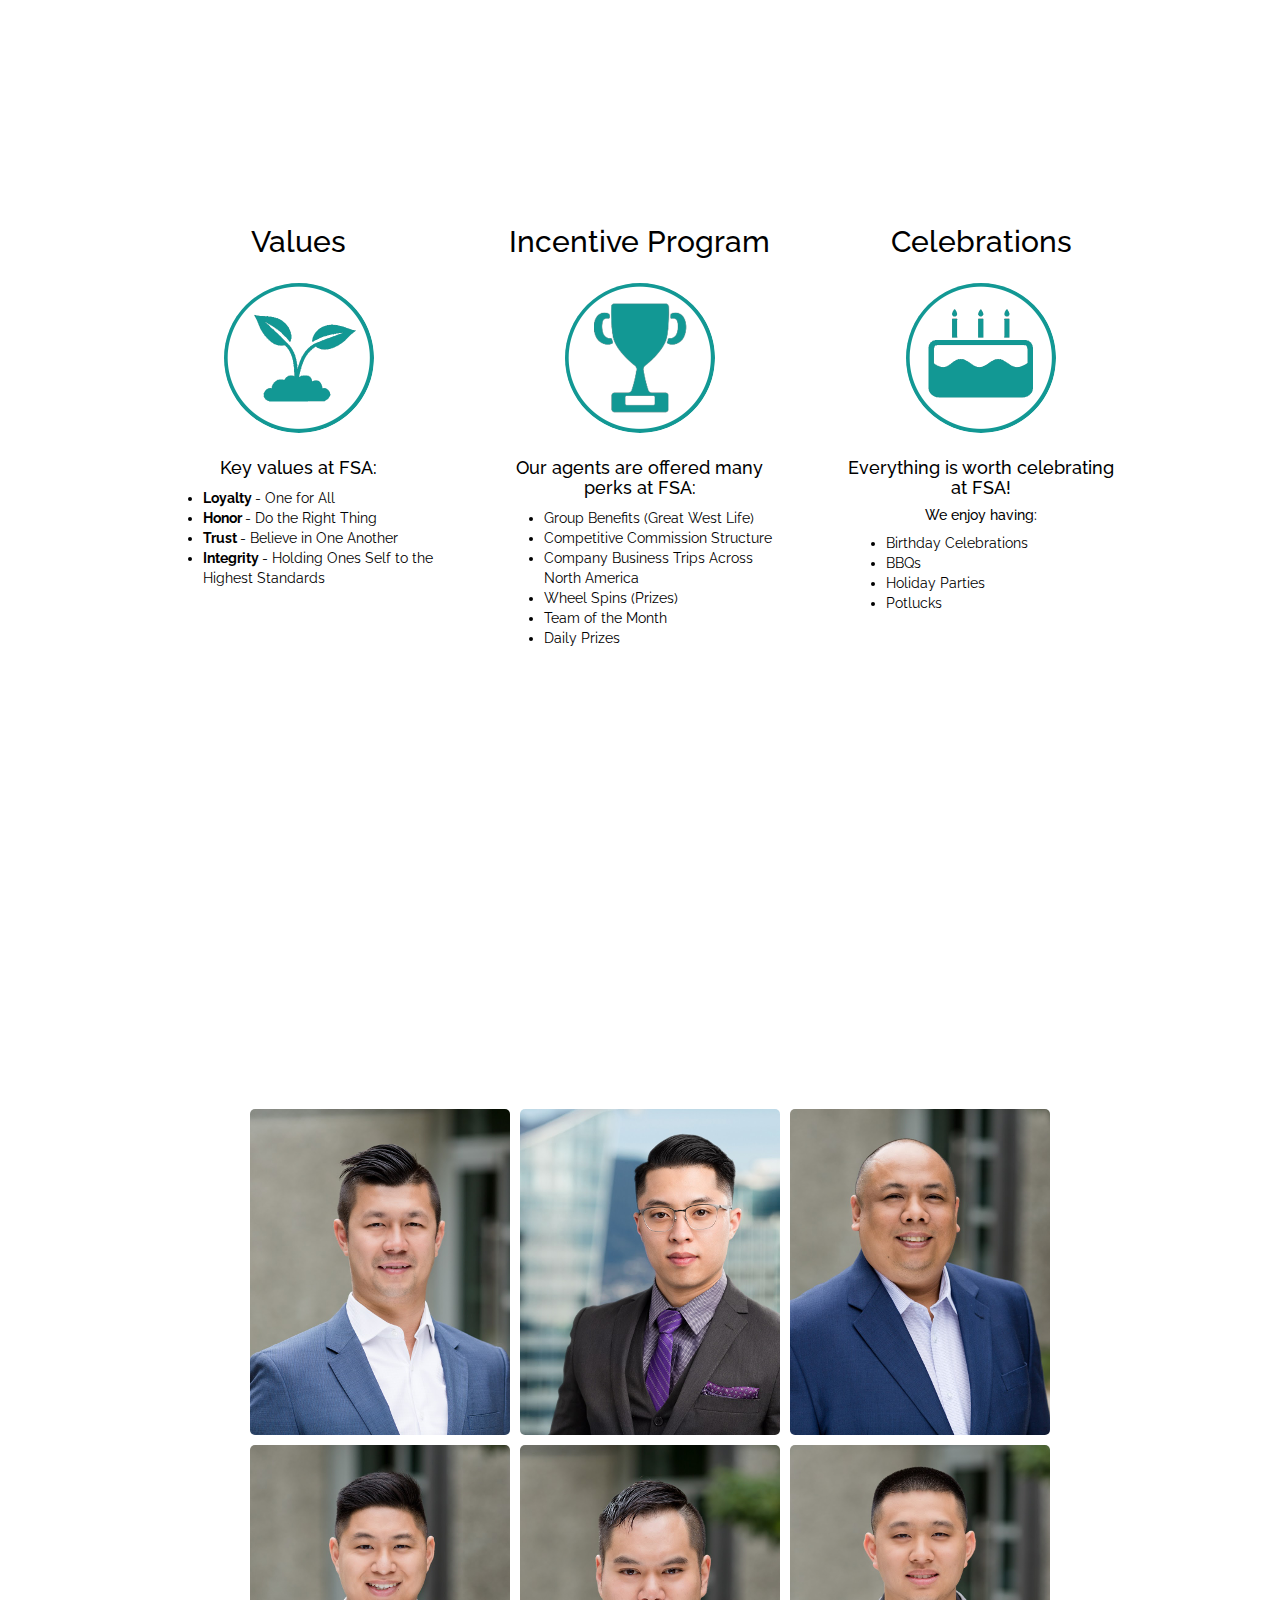
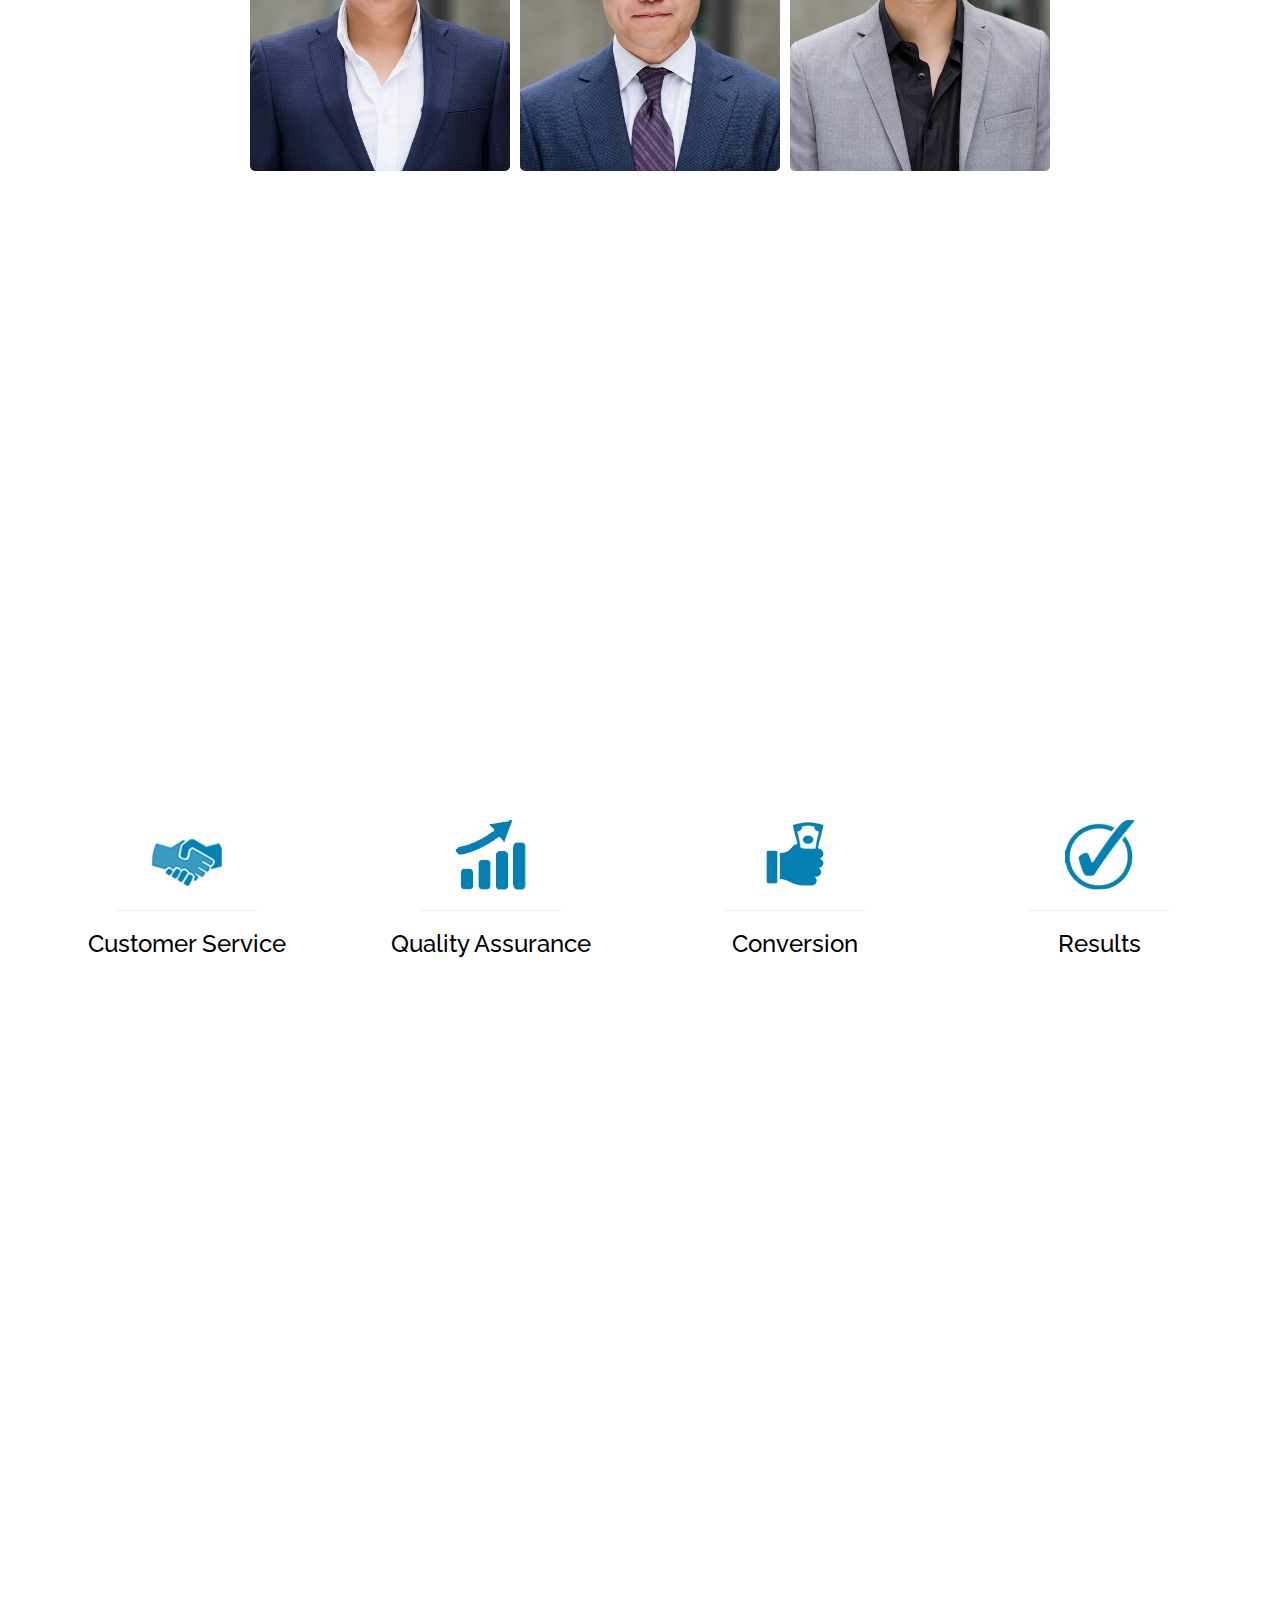
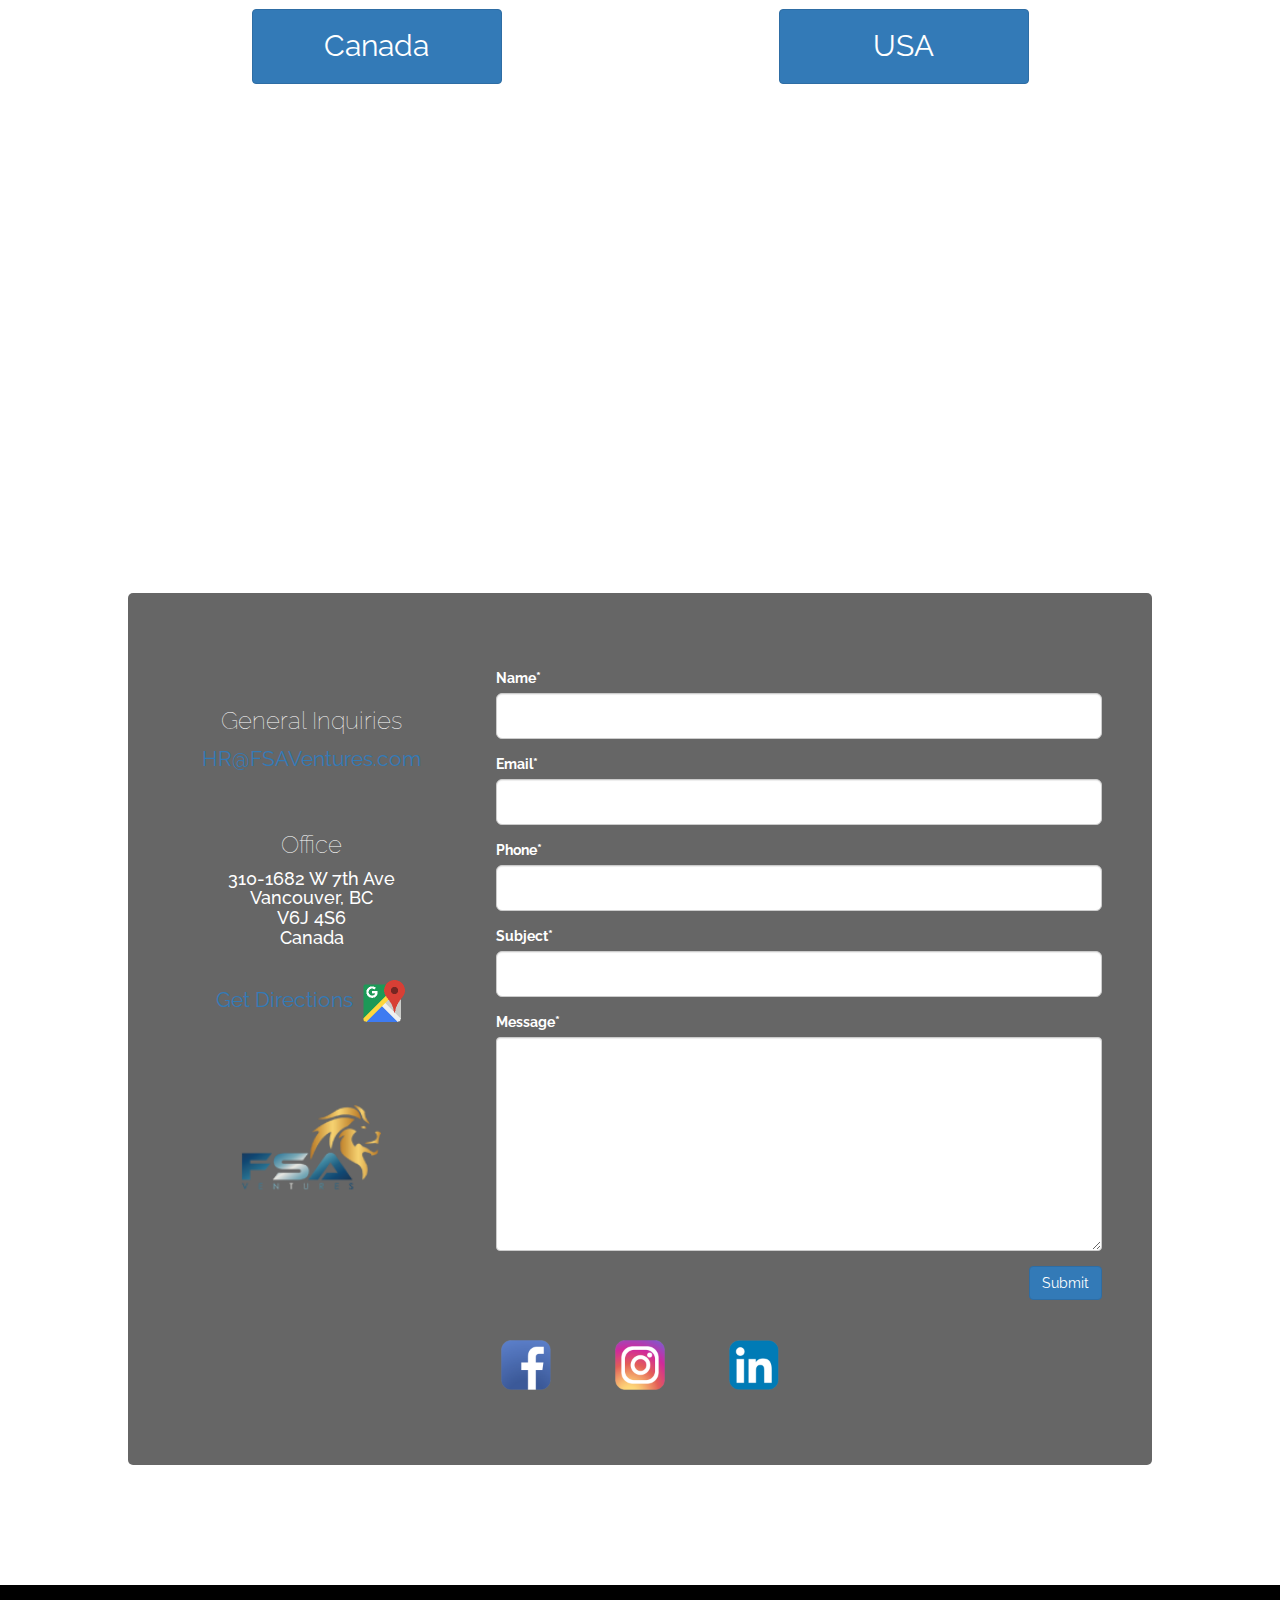
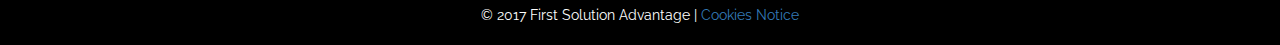
==== commit 3e474c5a: "Removed First solutions advantage text from logo" ====
--- a/index.html
+++ b/index.html
@@ -66,7 +66,7 @@
             <div class="logo-container">
                 <div class="logo">
                     <img class="logo-img img-responsive" src="images/logo.png">
-                    FIRST SOLUTION ADVANTAGE
+                    <!--FIRST SOLUTION ADVANTAGE-->
                 </div>
             </div><!-- LOGO CONTAINER -->
 
@@ -481,19 +481,19 @@
                             <button class="btn btn-primary job-button">Canada</button>
                             <div class="job-list">
                                 <ul>
-                                    <li class="job-item"><a class="job-link"
+                                    <li class="job-item"><a target="_blank" target="" class="job-link"
                                                             href="https://ca.indeed.com/viewjob?jk=f8d7a0dde575b11e&tk=1bov7efhqb85j8f7&from=company">Accounting
                                         Clerk</a></li>
-                                    <li class="job-item"><a class="job-link"
+                                    <li class="job-item"><a target="_blank" target="" class="job-link"
                                                             href="https://ca.indeed.com/viewjob?jk=d093cf4a5412bdf3&tk=1bov78r41b85j97k&from=company">Customer
                                         Service Representative (Chilliwack, B.C)</a></li>
-                                    <li class="job-item"><a class="job-link"
+                                    <li class="job-item"><a target="_blank" target="" class="job-link"
                                                             href="https://ca.indeed.com/viewjob?jk=fa0e0e9a799e7a45&tk=1bov78r41b85j97k&from=company">Customer
                                         Service Representative (Abbotsford, B.C)</a></li>
-                                    <li class="job-item"><a class="job-link"
+                                    <li class="job-item"><a target="_blank" target="" class="job-link"
                                                             href="https://ca.indeed.com/viewjob?jk=f5e7ed34626d4fc6&tk=1bov78r41b85j97k&from=company">Customer
                                         Service Representative (Richmond, B.C)</a></li>
-                                    <li class="job-item"><a class="job-link"
+                                    <li class="job-item"><a target="_blank" target="" class="job-link"
                                                             href="https://ca.indeed.com/cmp/FSA-Ventures/jobs/Sales-Agent-7e0e09c52d3a209f?sjdu=vQIlM60yK_PwYat7ToXhkwjr5xWTCGyOLaEjMWYJWB5F7gDAKNGvDl-nfev4IwxucT0TpZhZj1LAzfUdWXoazy6tDHC8W0ertDUNoY4WDYJF9N4D7Gy3BflVb_Ze9xS7">Sales
                                         Agent</a></li>
                                 </ul>
@@ -598,13 +598,13 @@
 
 
                 <div class="social-buttons">
-                    <a href="https://www.facebook.com/FSAVentures/">
+                    <a target="_blank" href="https://www.facebook.com/FSAVentures/">
                         <img class="social-button" src="/images/icon/social/facebook.png"/>
                     </a>
-                    <a href="https://www.instagram.com/fsaventures/">
+                    <a target="_blank" href="https://www.instagram.com/fsaventures/">
                         <img class="social-button" src="/images/icon/social/instagram.png"/>
                     </a>
-                    <a href="https://www.linkedin.com/company/10584756/">
+                    <a target="_blank" href="https://www.linkedin.com/company/10584756/">
                         <img class="social-button" src="/images/icon/social/linkedin.png"/>
                     </a>
                 </div>
@@ -615,7 +615,7 @@
     </div><!-- CONTACTS -->
 
     <div class="footer">
-        <div class="footer-info">&copy 2017 First Solution Advantage | <a href="cookies.html">Cookies Notice</a></div>
+        <div class="footer-info">&copy 2017 First Solution Advantage | <a target="_blank" href="cookies.html">Cookies Notice</a></div>
     </div>
 
 </div>
--- a/style.css
+++ b/style.css
@@ -206,6 +206,7 @@
 
 .logo-img {
     margin: 0 auto 10px auto;
+    width: 60%;
 
 }
 
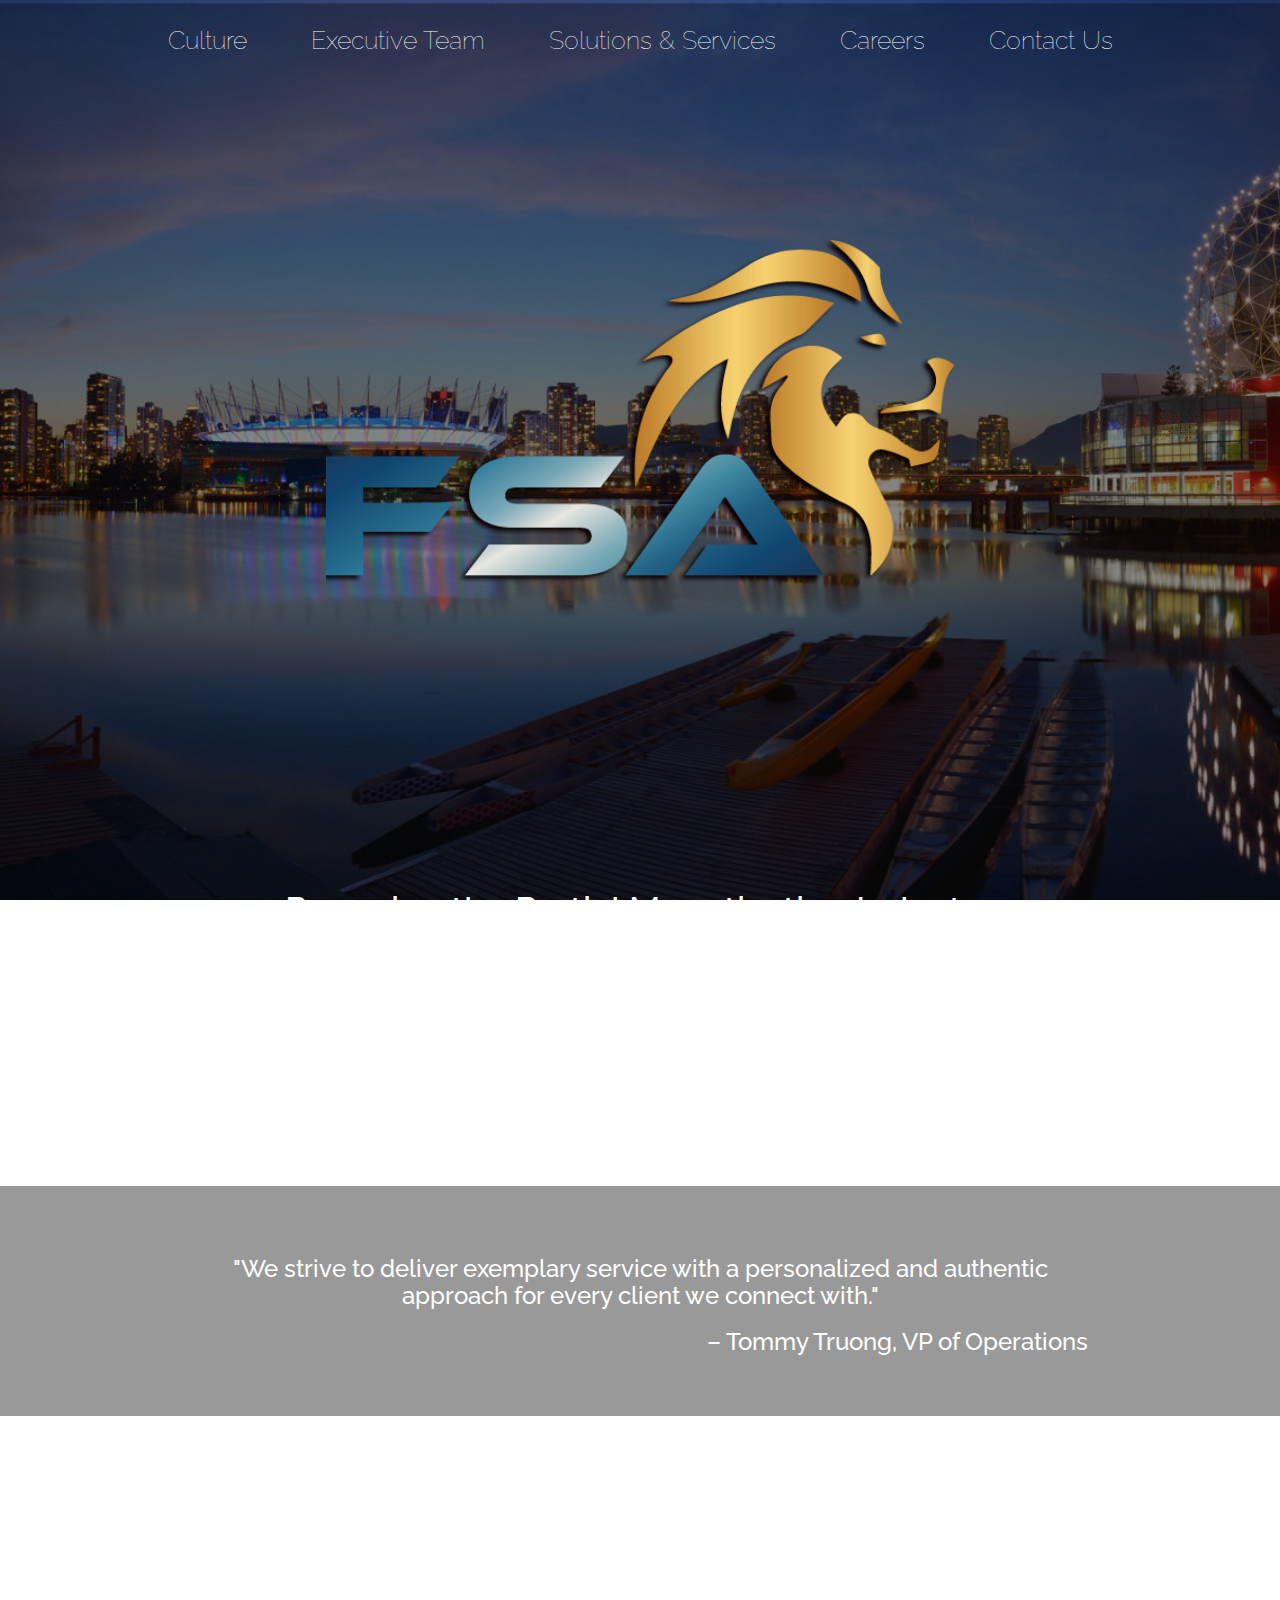
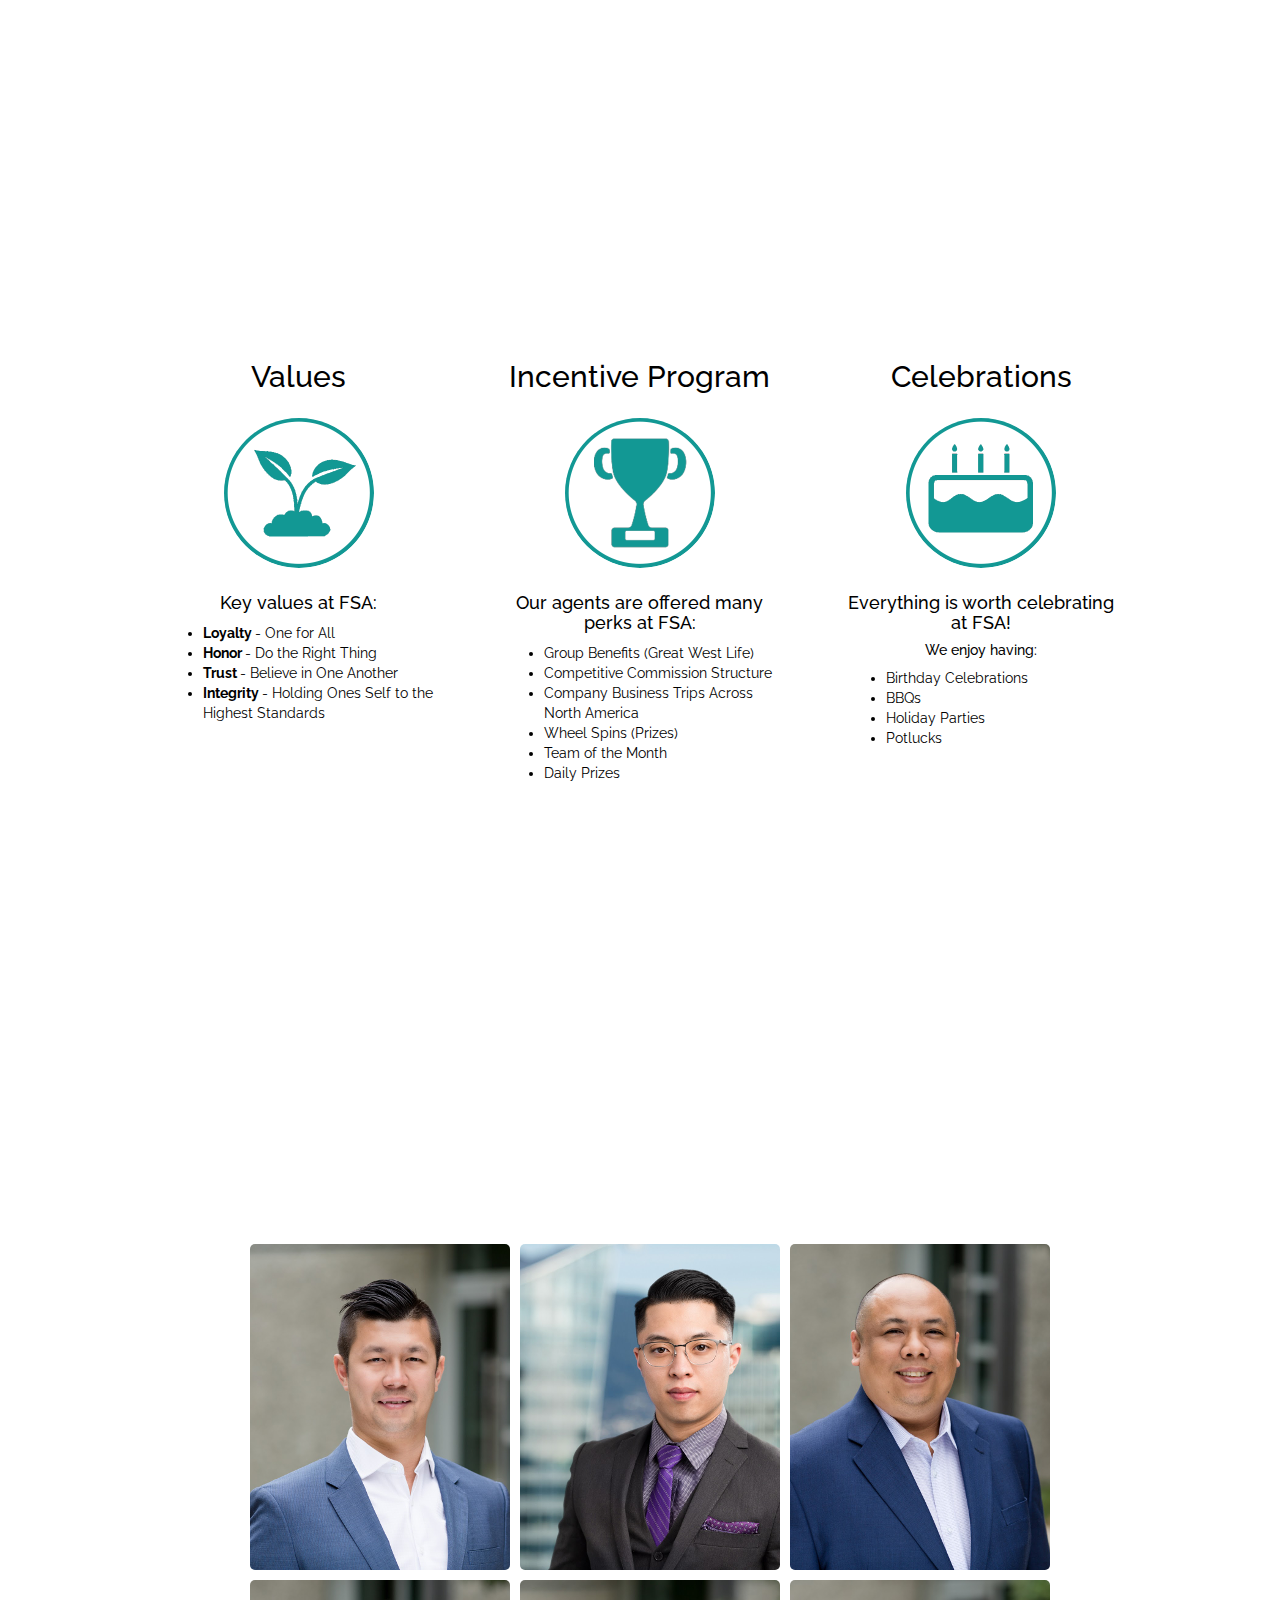
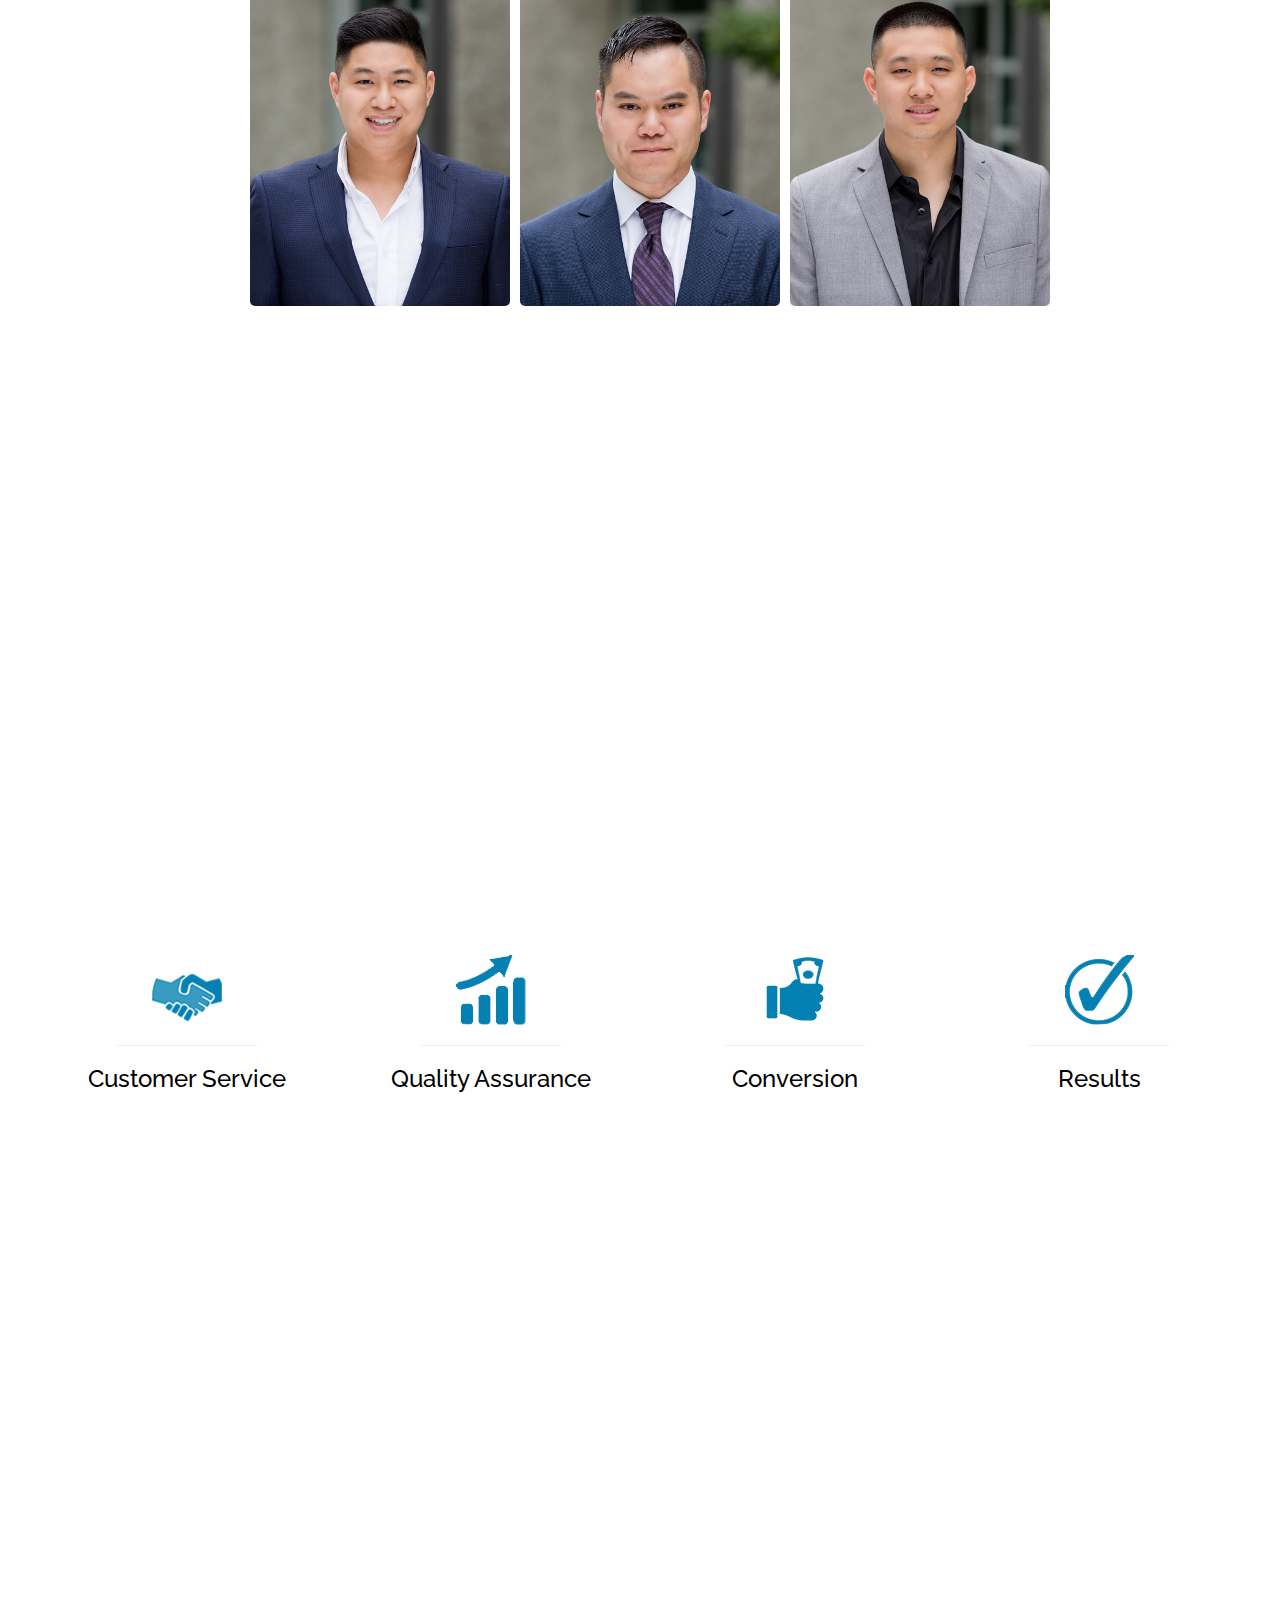
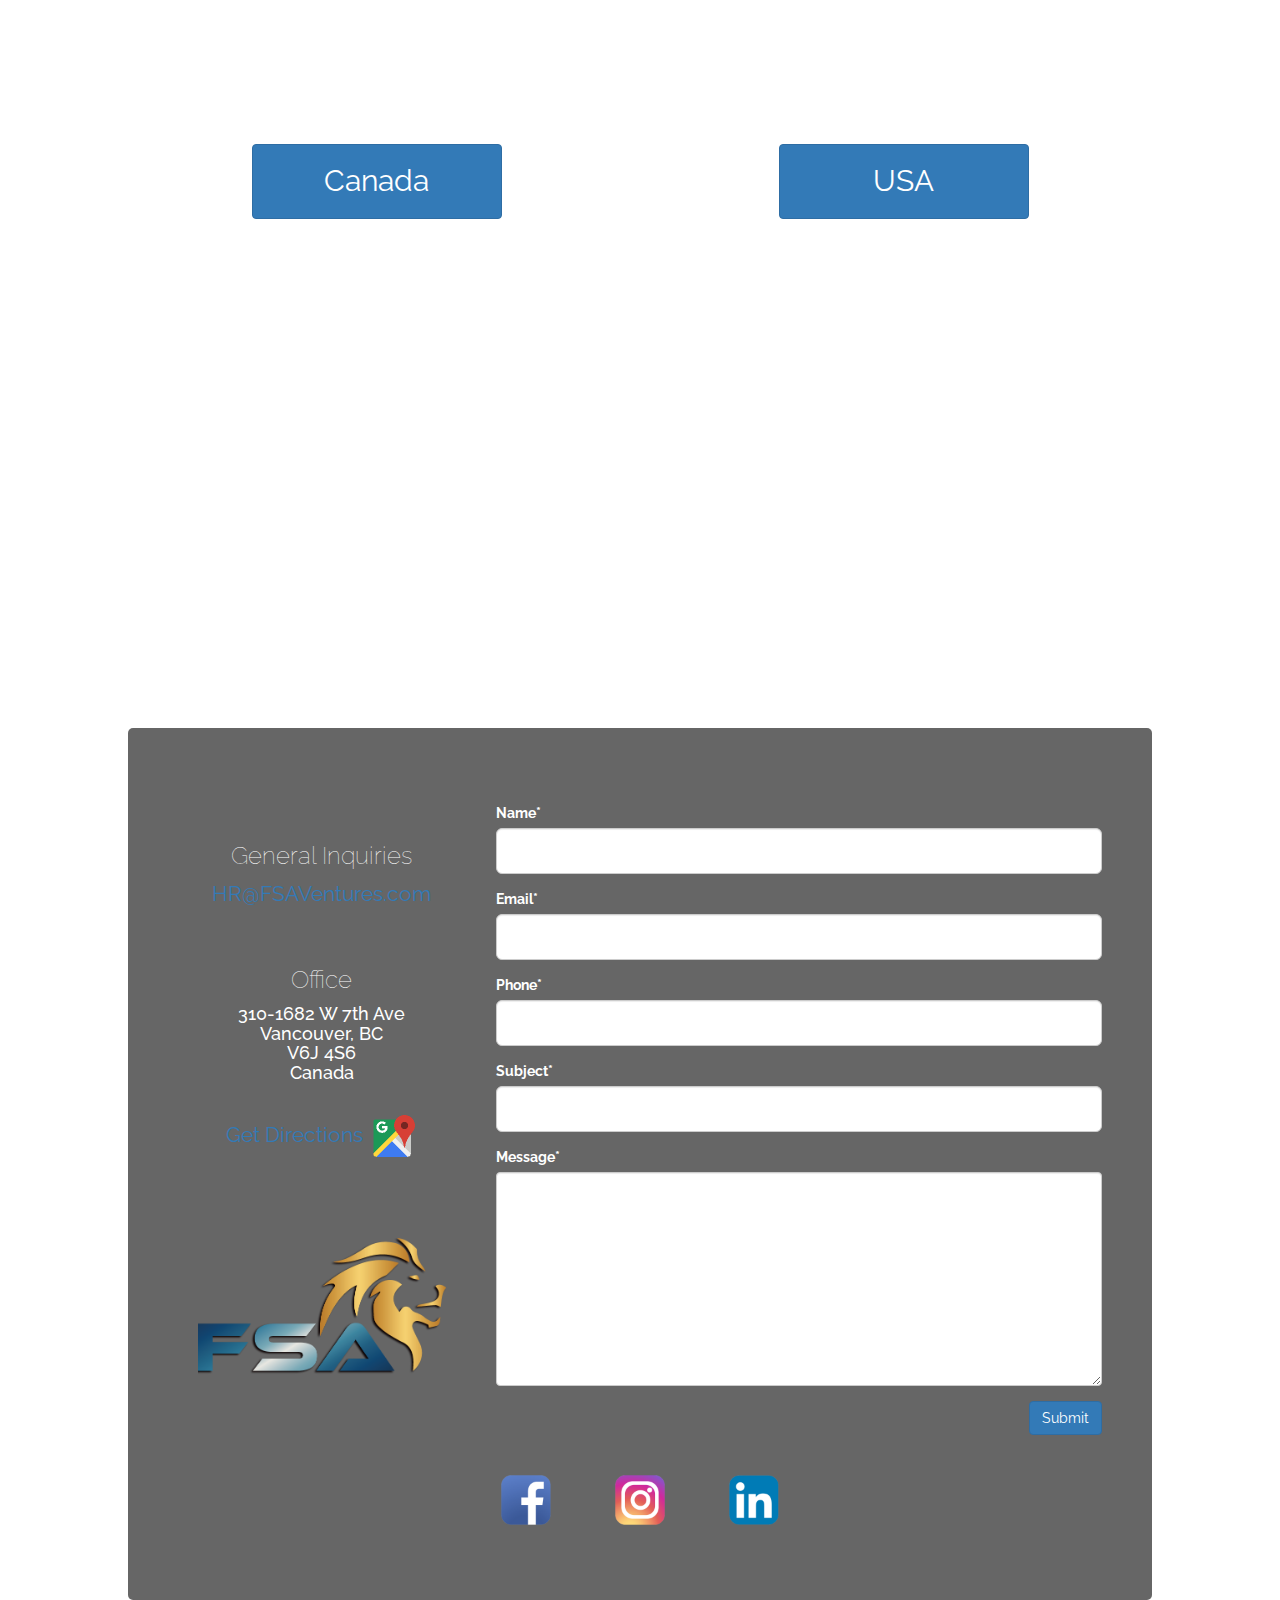
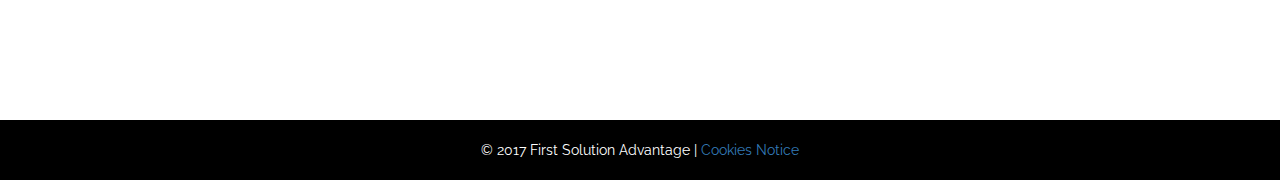
==== commit 2fd22d45: "added phone validation" ====
--- a/index.html
+++ b/index.html
@@ -332,10 +332,7 @@
                                     <h4>Quality Assurance Manager</h4>
                                     <hr>
                                     <h5>
-                                        Grant has been at FSA for a little over a year. He is in charge of the quality
-                                        team and oversees quality associates. His team monitors calls to ensure all
-                                        standards are met to provide client satisfaction. A very reliable individual
-                                        that's open to take on different tasks when needed
+                                        Grant is the head of the QA department and is responsible for overseeing the quality team in monitoring calls. He ensures that all industry standards are met in providing client satisfaction. As a dependable and reliable individual, he has provided positive attribution to the company with meeting their milestones.
                                     </h5>
                                 </div>
                             </div>
@@ -560,13 +557,13 @@
                                 </p>
                             </div>
                             <div class="contact-info-section fsa-logo center">
-                                <img class="img-responsive center" src="images/logo-small.png">
+                                <img class="img-responsive center" src="images/logo.png">
                             </div>
                         </div>
                     </div>
                     <div class="col-sm-8">
                         <div class="contact-form text-left">
-                            <form id="contact-form">
+                            <form id="contact-form" name="contact-form">
                                 <div class="form-group">
                                     <div><label for="name">Name*</label></div>
                                     <input class="form-control input-lg" id="name" type="text" required/>
@@ -577,7 +574,7 @@
                                 </div>
                                 <div class="form-group">
                                     <div><label for="phone">Phone*</label></div>
-                                    <input class="form-control input-lg" id="phone" type="text" required/>
+                                    <input class="form-control input-lg" id="phone" type="tel" pattern="^\d{10}$" maxlength="10" required/>
                                 </div>
                                 <div class="form-group">
                                     <div><label for="subject">Subject*</label></div>
--- a/style.css
+++ b/style.css
@@ -205,8 +205,8 @@
 }
 
 .logo-img {
-    margin: 0 auto 10px auto;
-    width: 60%;
+    margin: 160px auto 10px auto;
+    width: 70%;
 
 }
 
@@ -417,7 +417,7 @@
 }
 
 .contact-info {
-    padding: 20px 20px 1px 0;
+    padding: 20px 20px 1px 20px;
     min-height: 585px;
 }
 
@@ -638,6 +638,10 @@
         margin: 0 15px;
     }
 
+    .logo-container {
+        width: 100%;
+    }
+
 
 }
 
